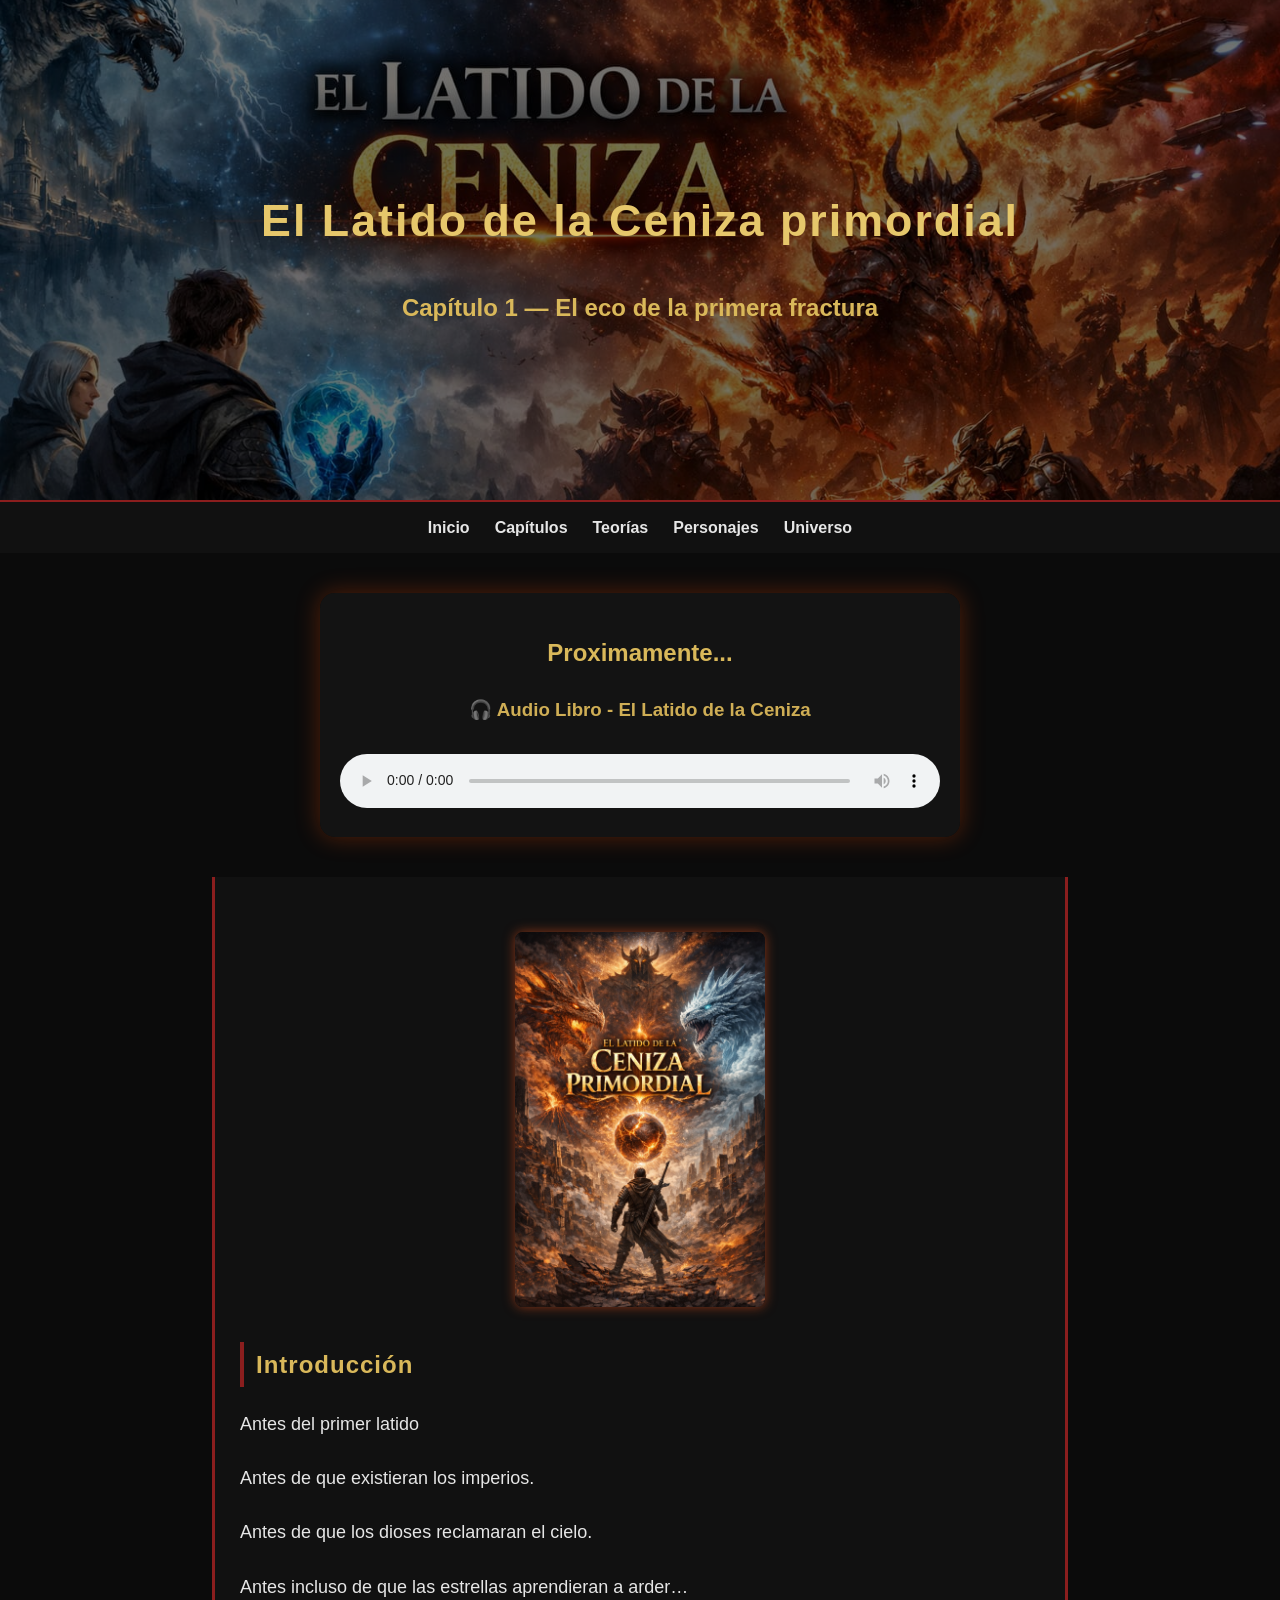
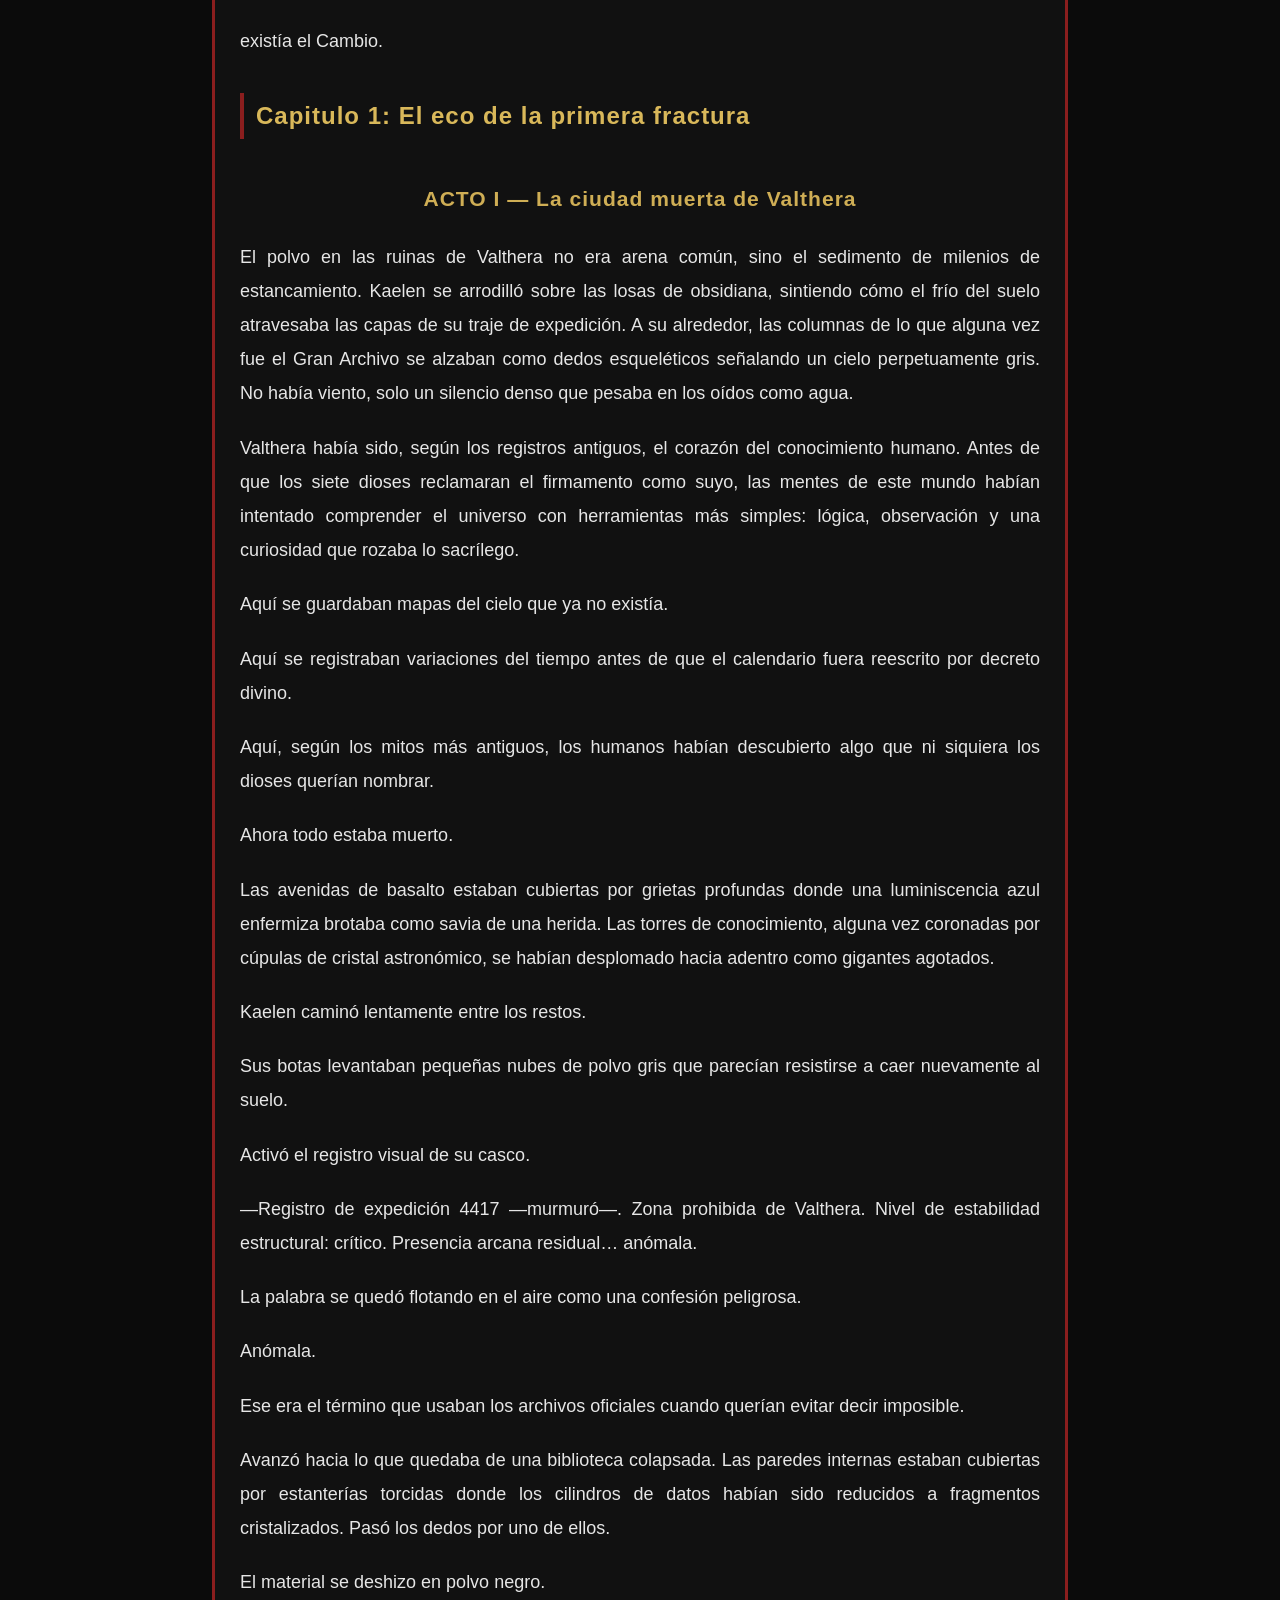
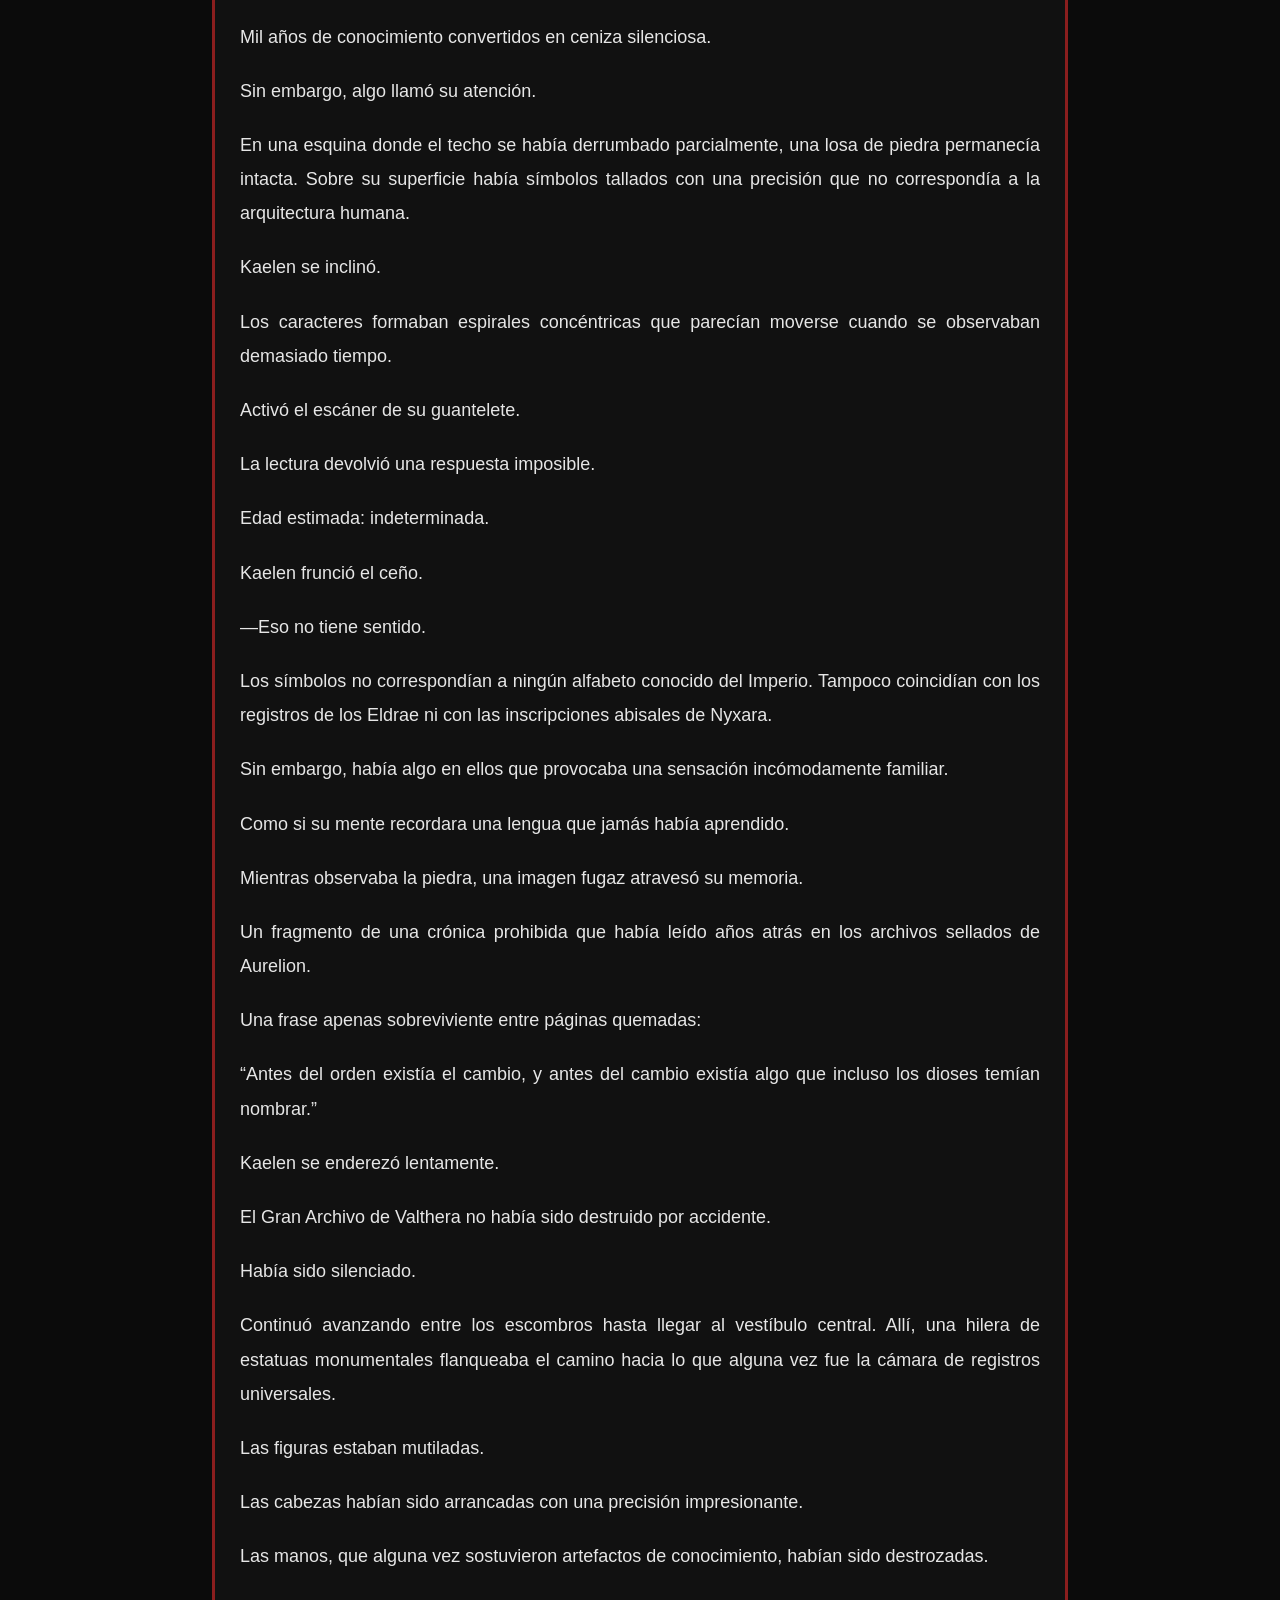
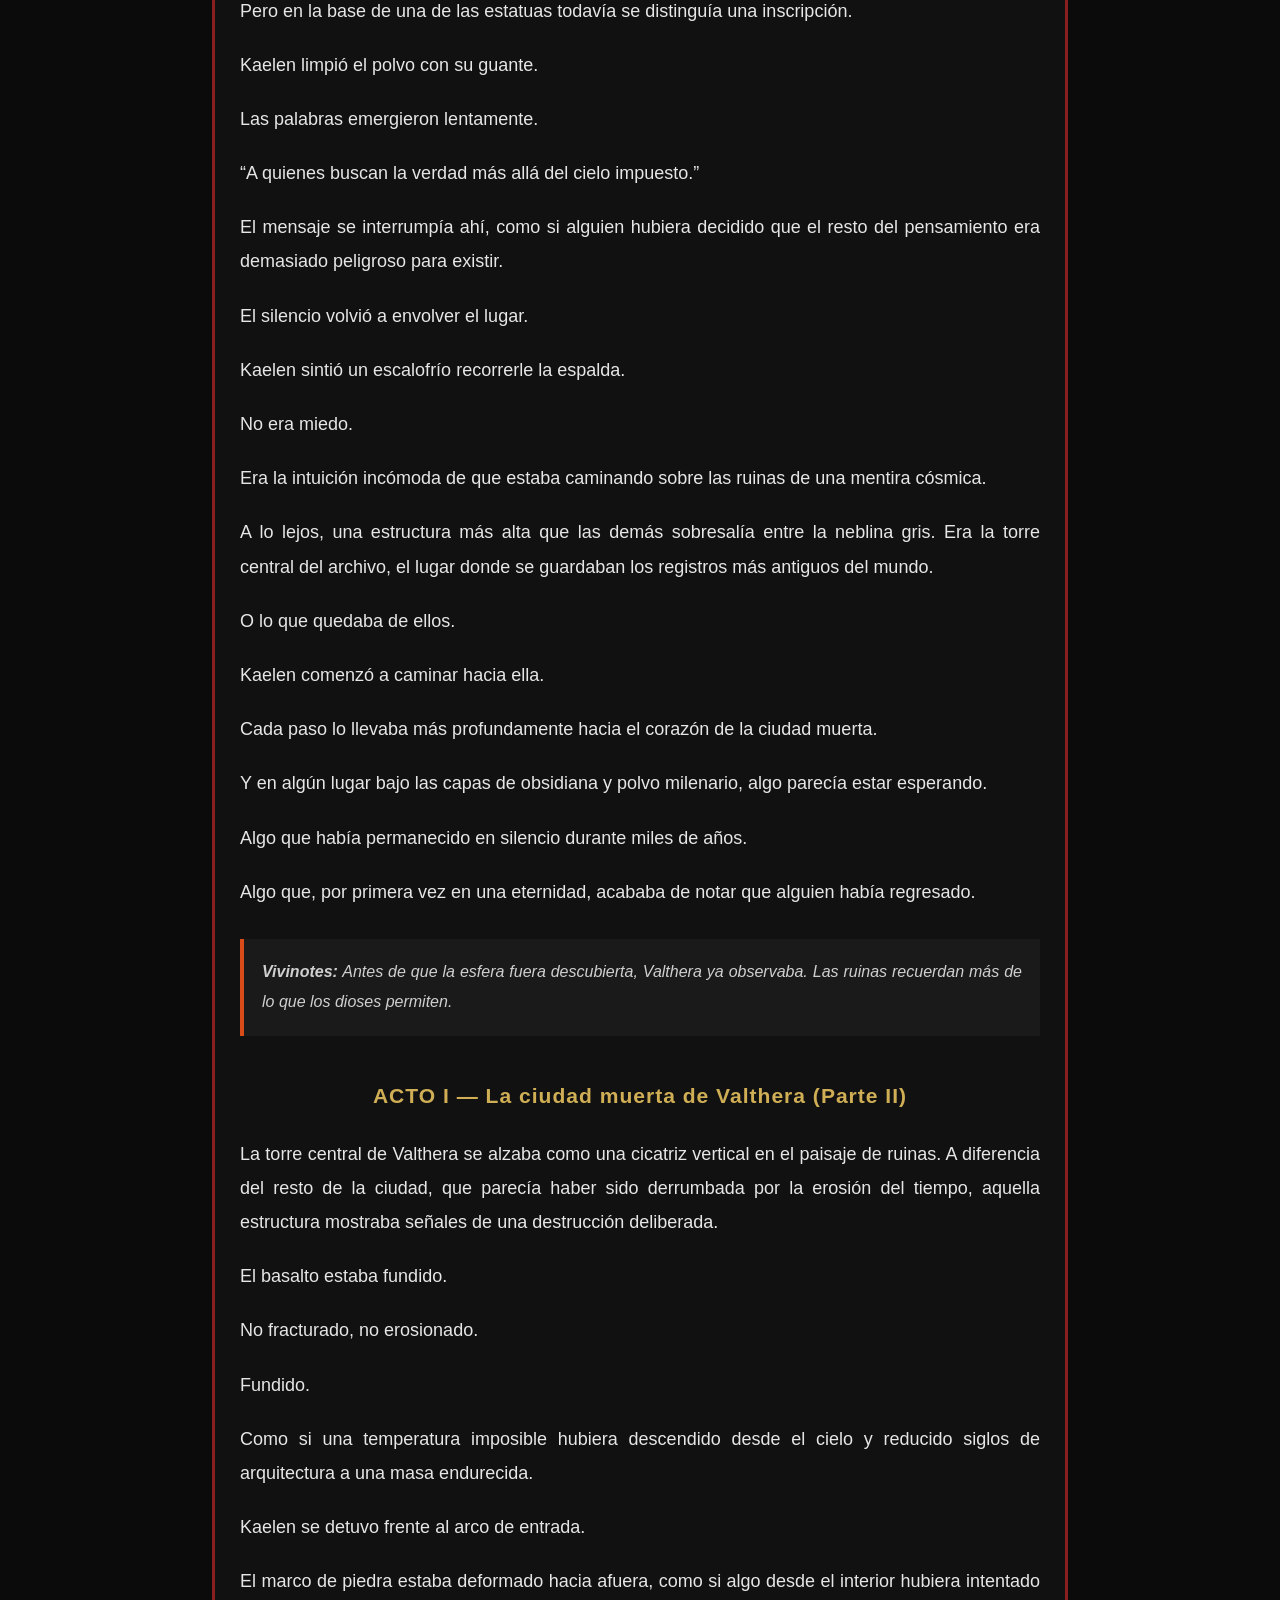
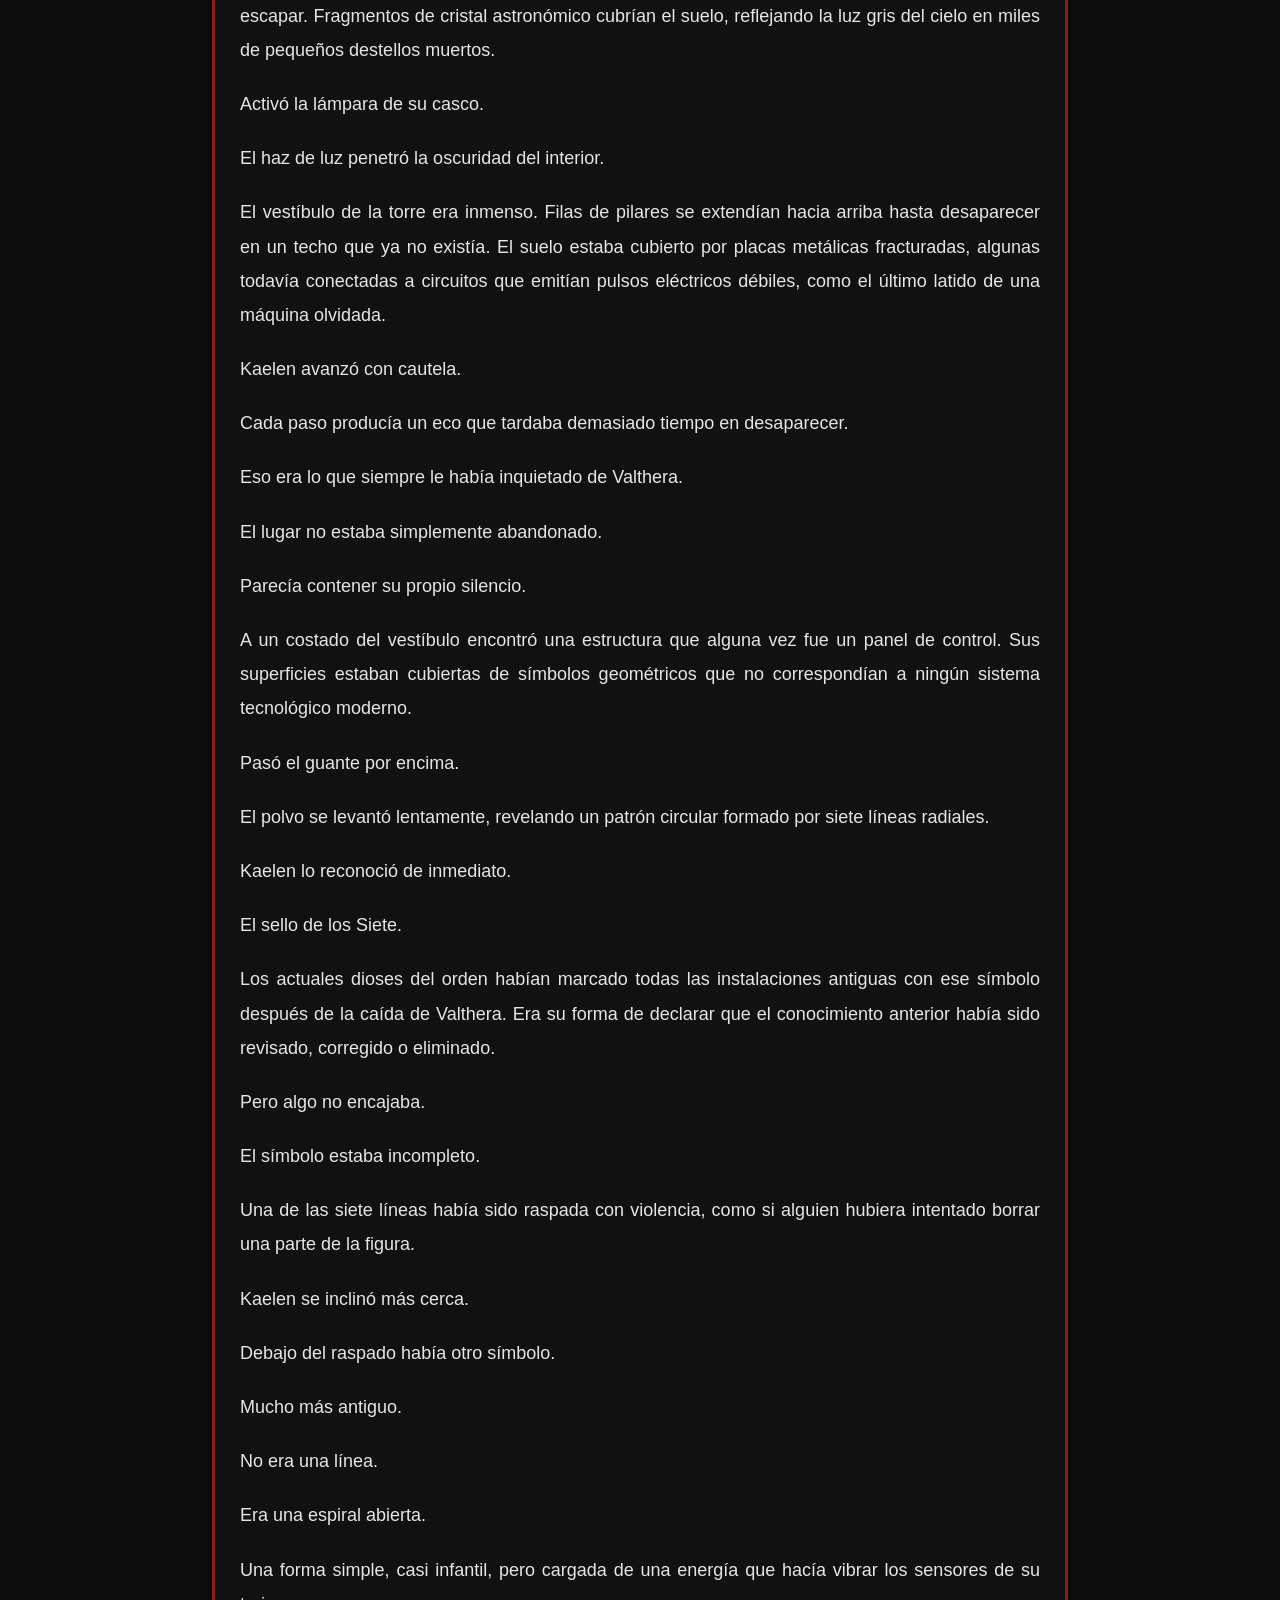
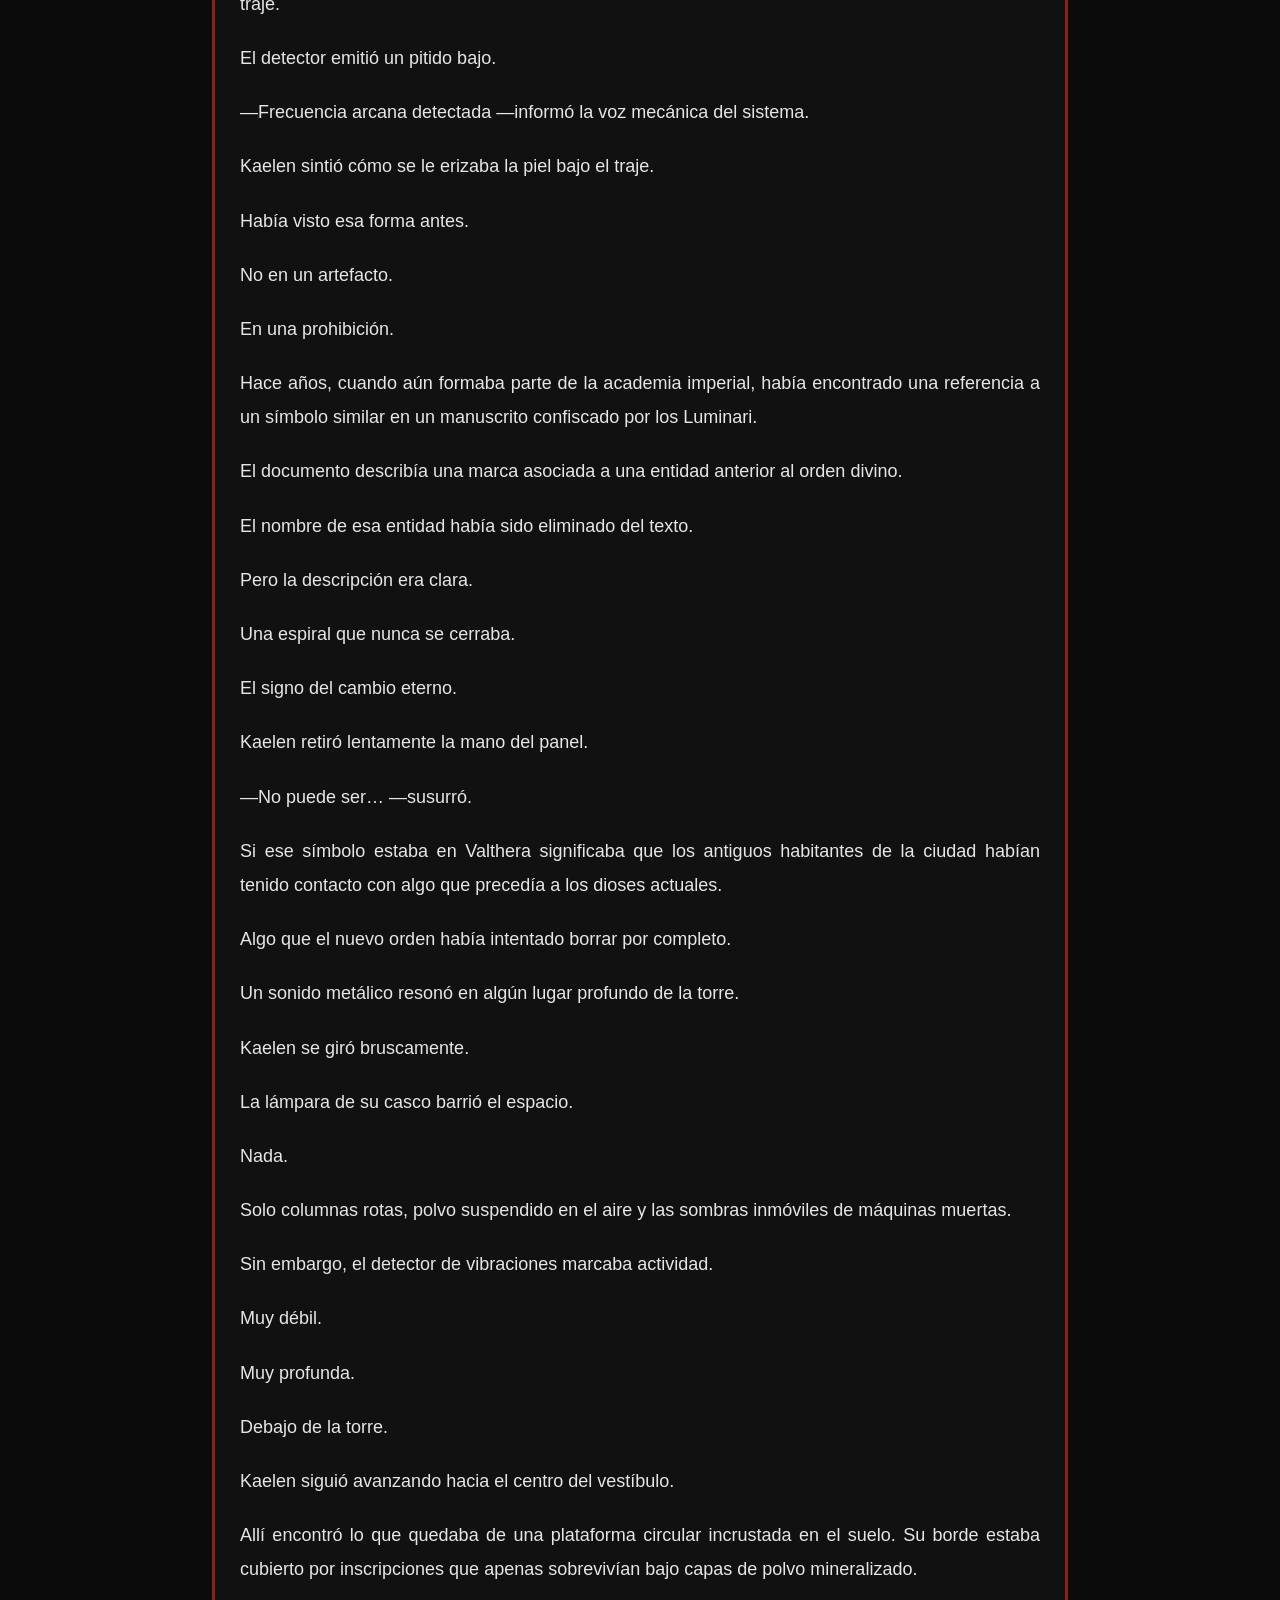
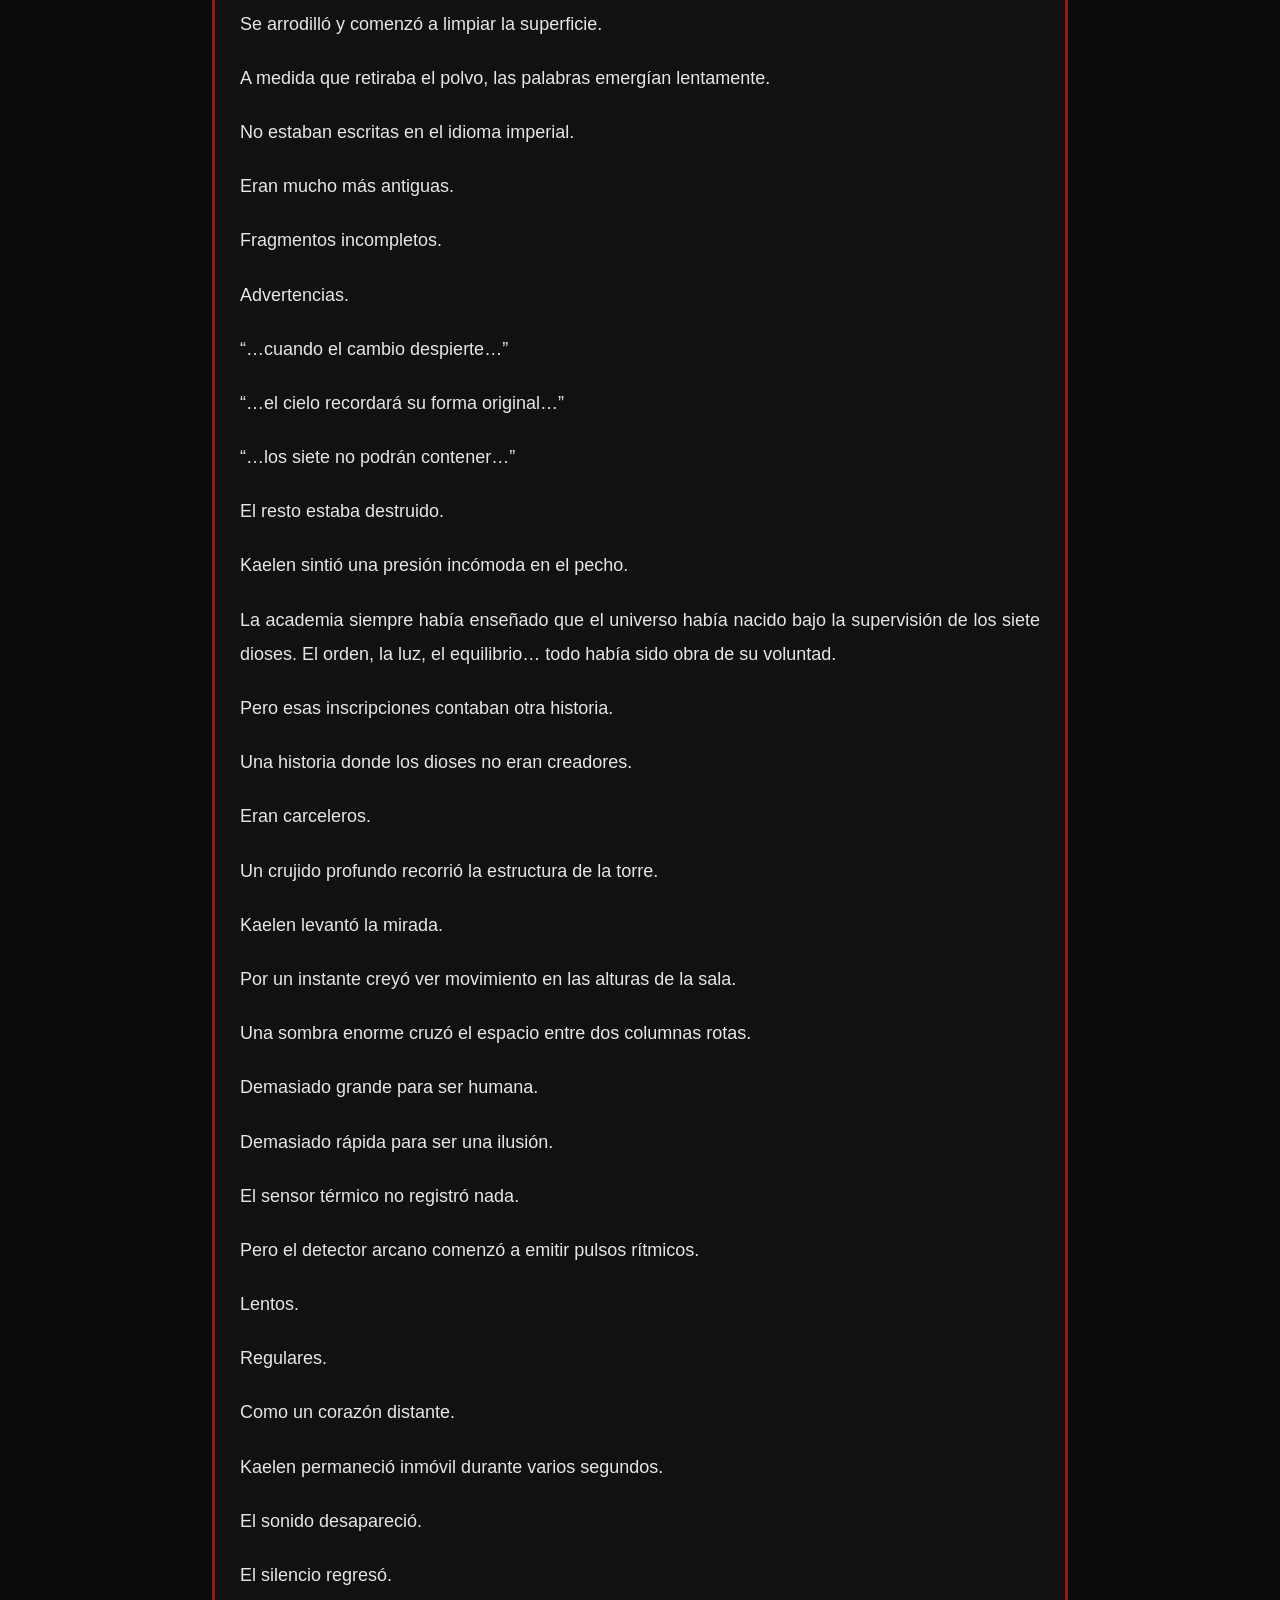
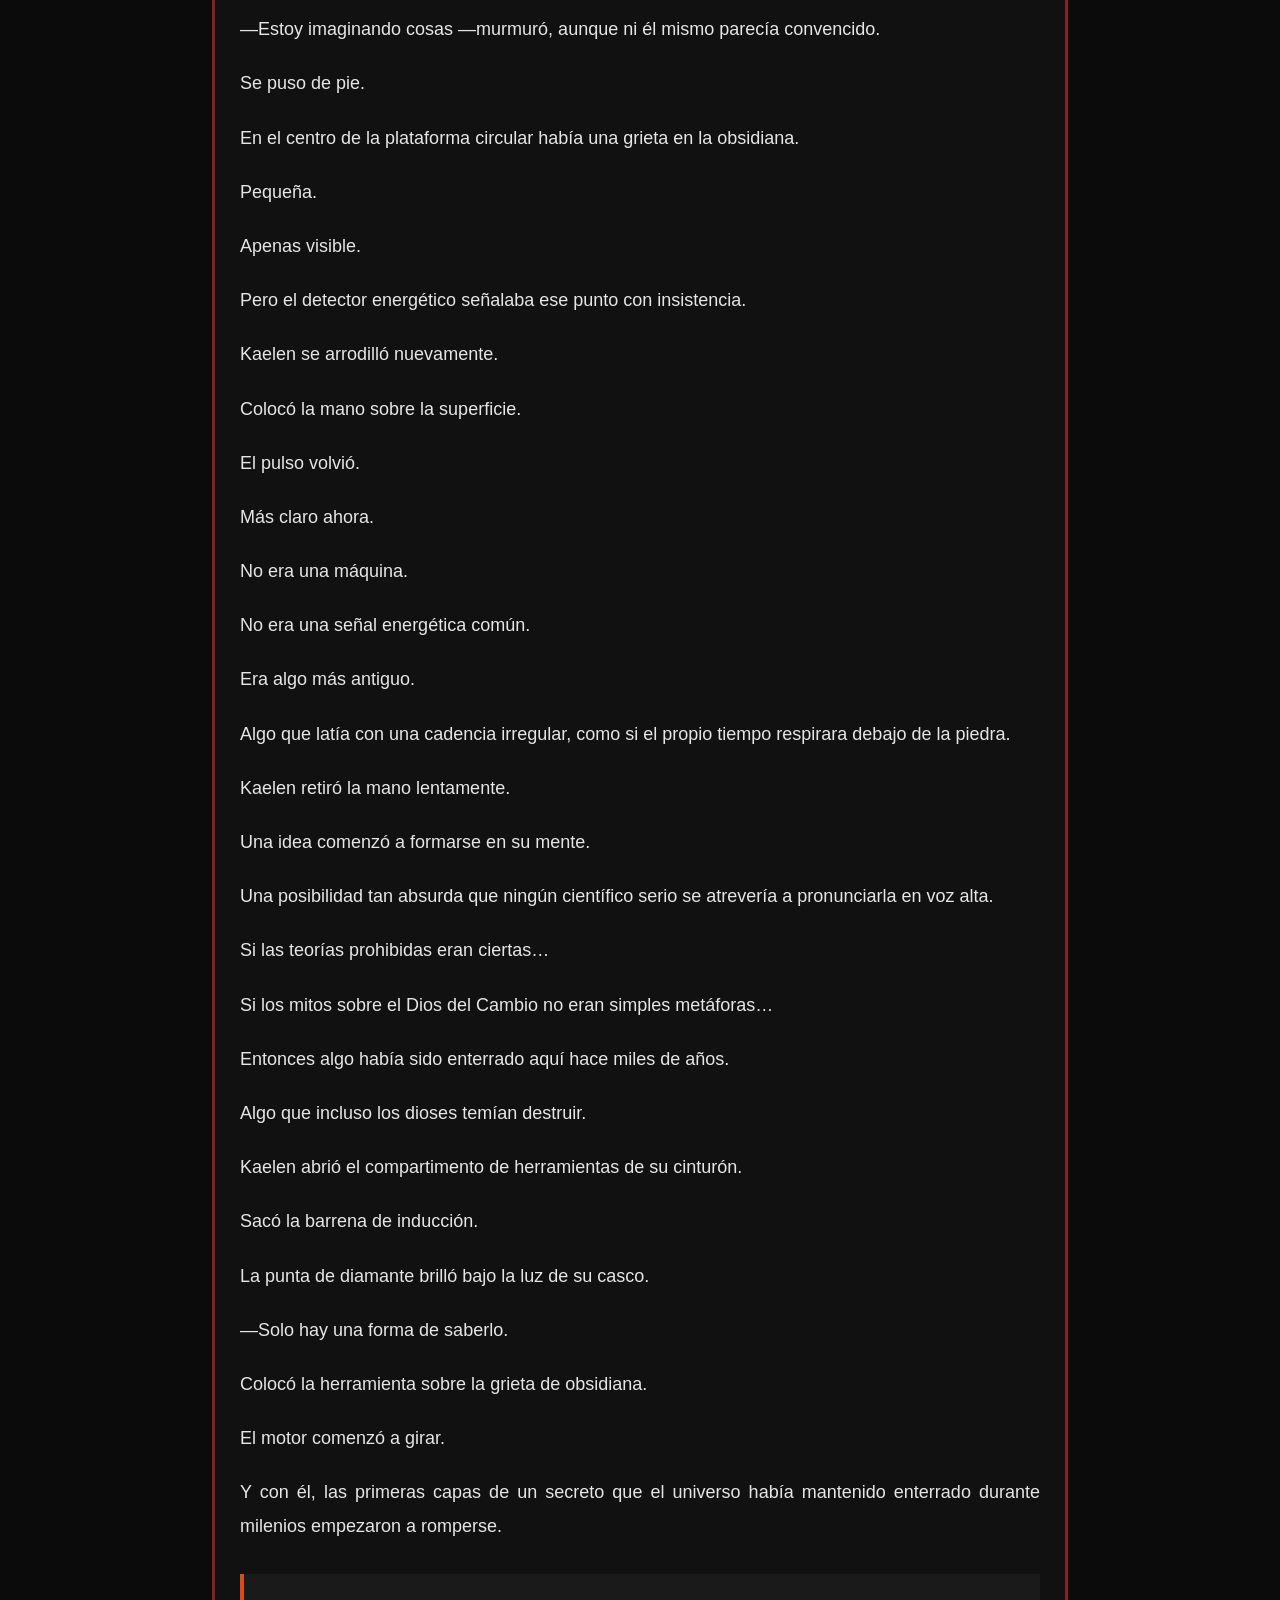
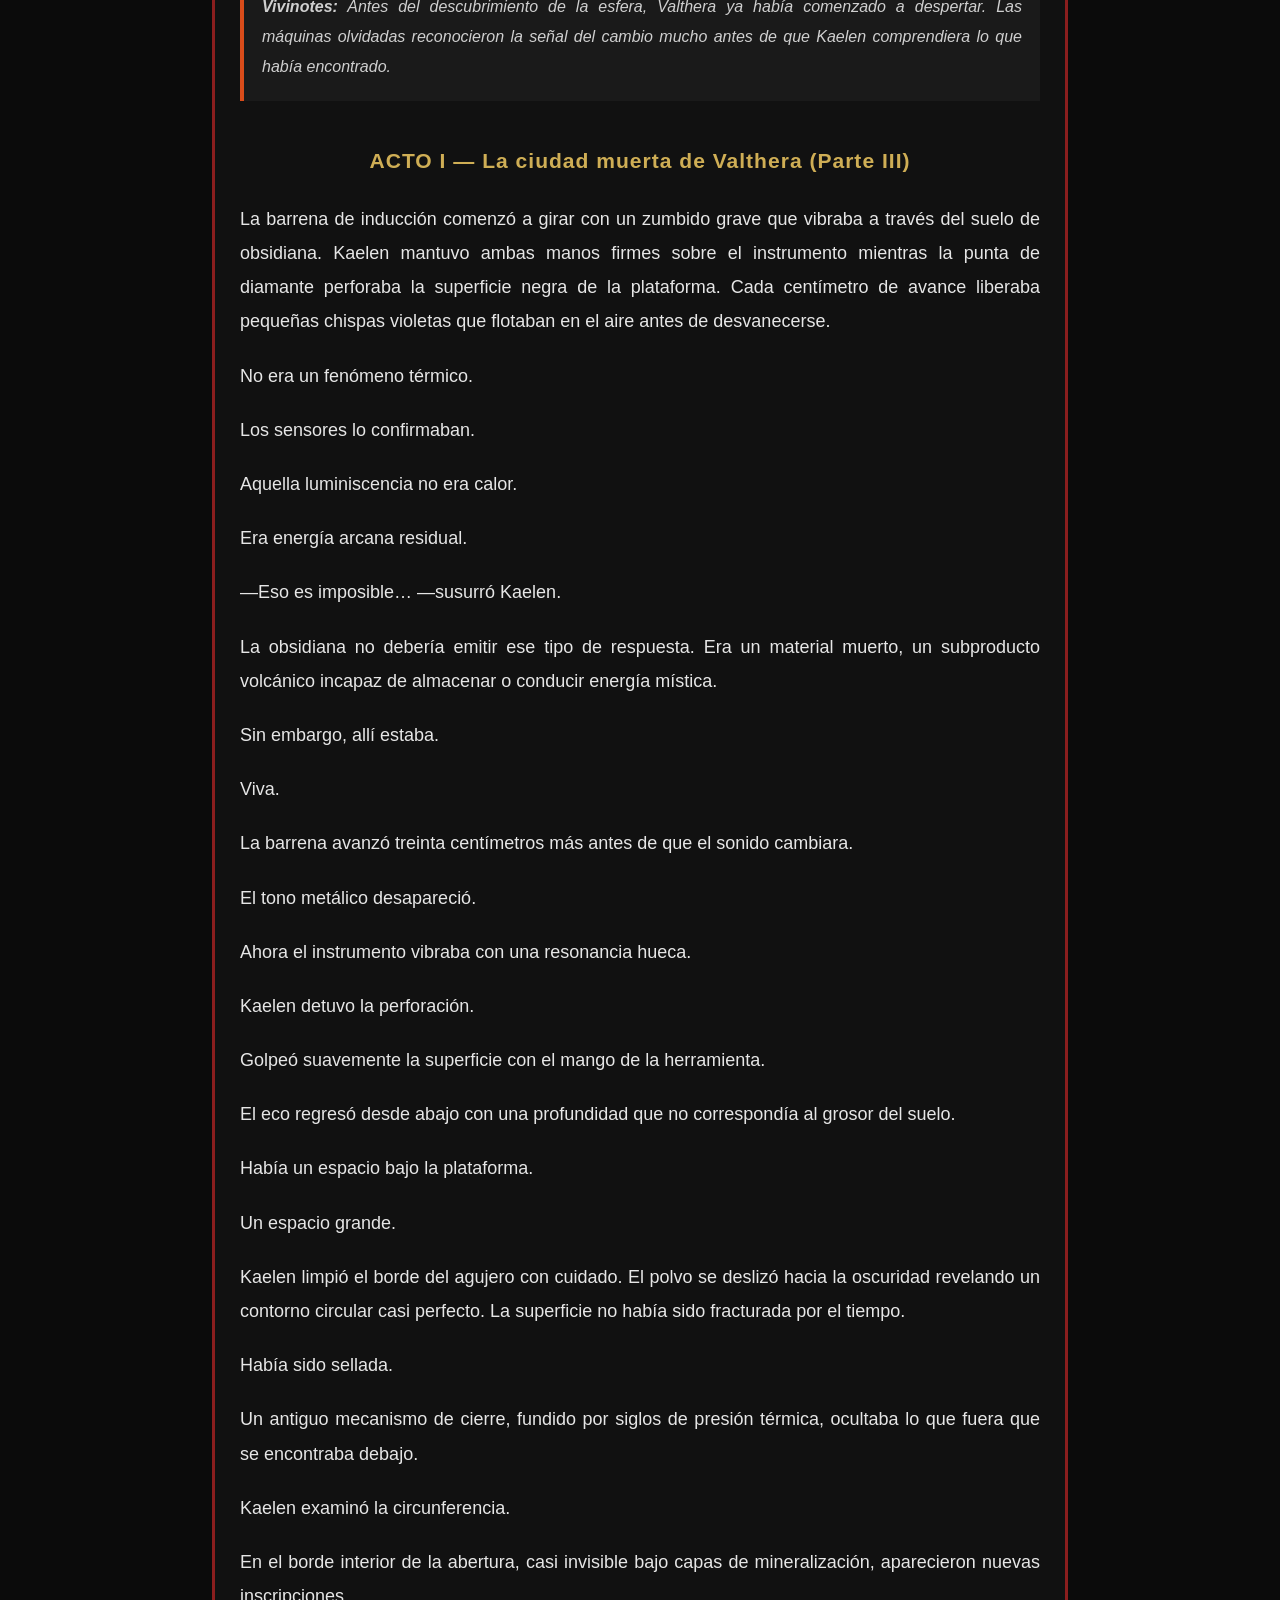
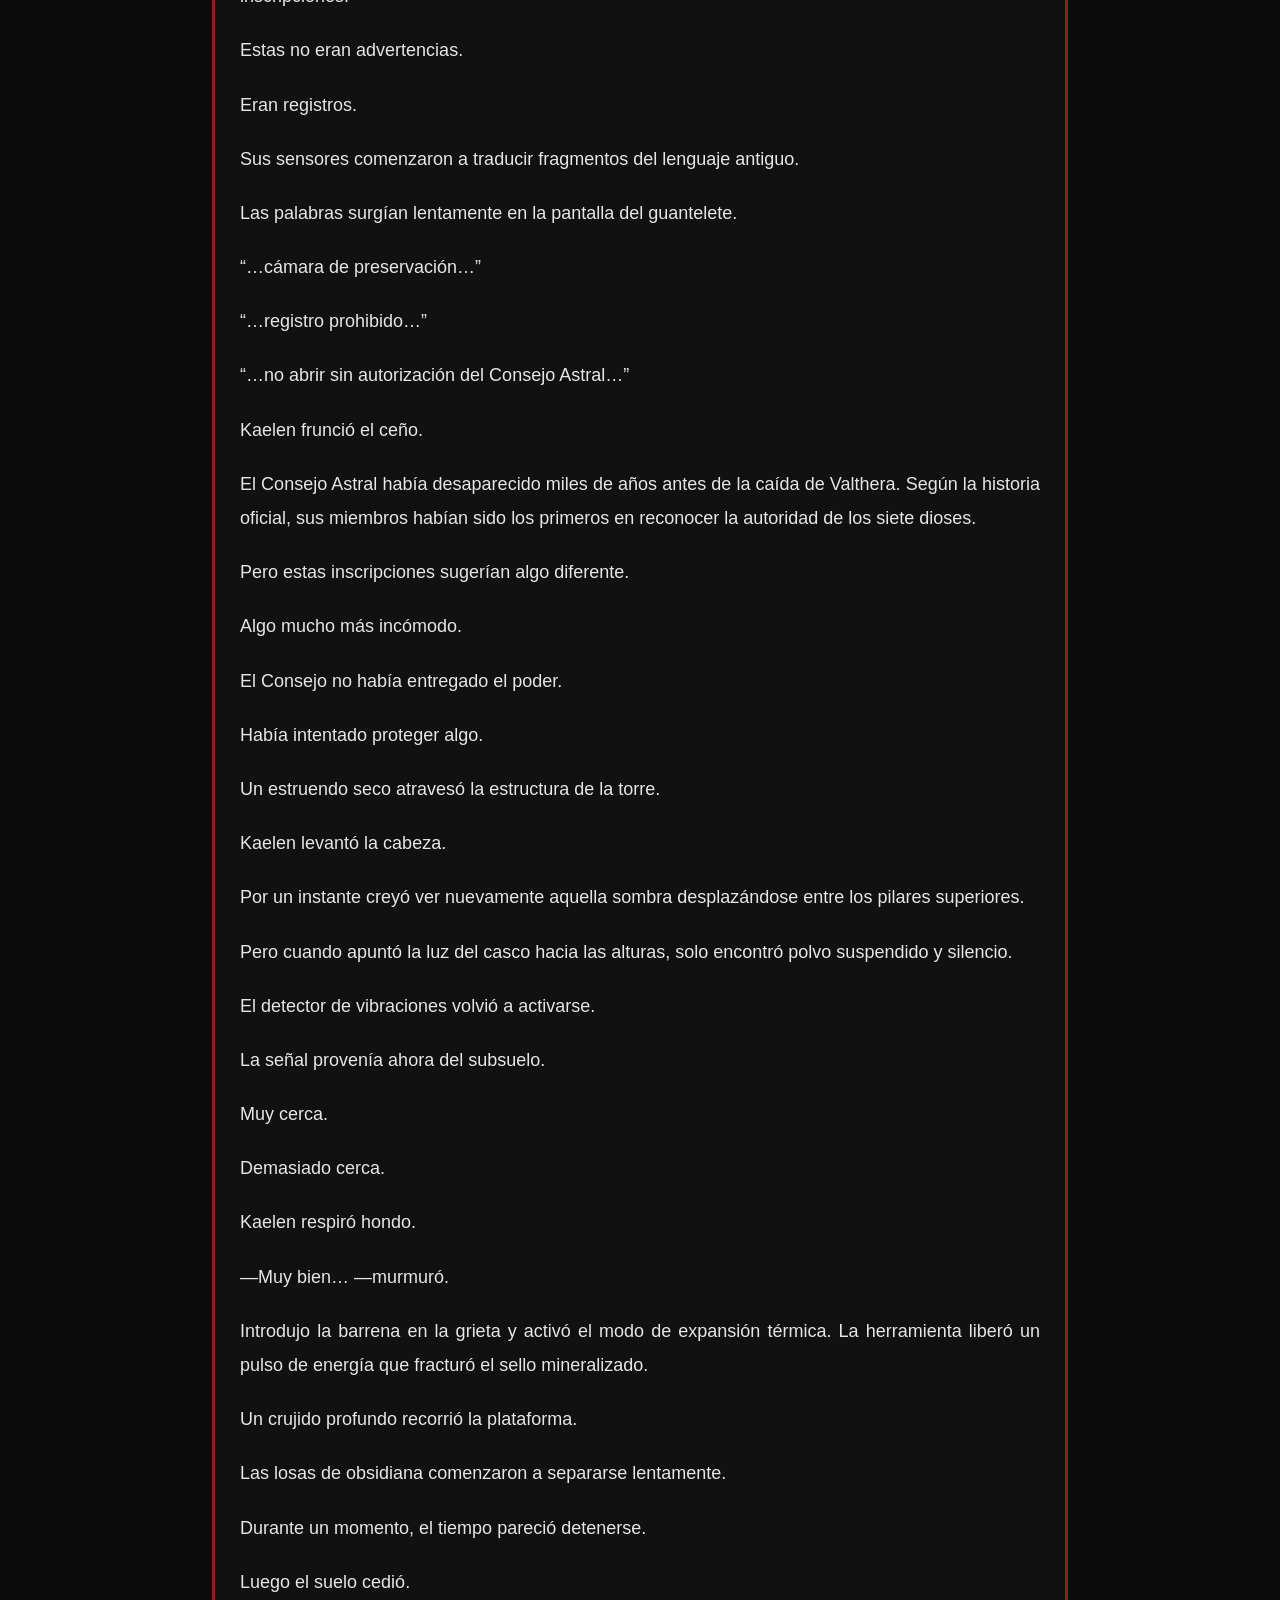
==== capitulos/capitulo1.html @ 0d63742d "Update capitulo1.html" ====
<!DOCTYPE html>
<html lang="es">

<head>

    <meta charset="UTF-8">
    <meta name="viewport" content="width=device-width, initial-scale=1.0">

    <title>Capítulo 1 — El eco de la primera fractura</title>

    <link rel="stylesheet" href="../style/Stylecap1.css">

</head>


<body>


    <!-- PORTADA DEL CAPITULO -->

    <header class="portada-capitulo">

        <div class="portada-contenido">

            <h1>El Latido de la Ceniza primordial</h1>
            <h2>Capítulo 1 — El eco de la primera fractura</h2>

        </div>

    </header>



    <!-- NAVEGACION -->

    <nav>

        <ul>

            <li><a href="../index.html">Inicio</a></li>
            <li><a href="#">Capítulos</a></li>
            <li><a href="#">Teorías</a></li>
            <li><a href="#">Personajes</a></li>
            <li><a href="#">Universo</a></li>

        </ul>

    </nav>



    <!-- CONTENIDO PRINCIPAL -->

    <main>
        <div class="contenedor-audio">
            <h2>Proximamente...</h2>
            <h3>🎧 Audio Libro - El Latido de la Ceniza</h3>
            <audio class="audio-player" controls>
                <source src="audio/tema1.mp3" type="audio/mpeg">
            </audio>
        </div>
        <section class="capitulo">

            <img src="../img/ers.png" alt="Portada El Latido de la Ceniza" class="imagen-novela">

            <h2>Introducción</h2>

            <p>Antes del primer latido</p>

            <p>Antes de que existieran los imperios.</p>

            <p>Antes de que los dioses reclamaran el cielo.</p>

            <p>Antes incluso de que las estrellas aprendieran a arder…</p>

            <p>existía el Cambio.</p>
            <h2>Capitulo 1: El eco de la primera fractura</h2>

            <h3>ACTO I — La ciudad muerta de Valthera</h3>

            <p>El polvo en las ruinas de Valthera no era arena común, sino el sedimento de milenios de estancamiento. Kaelen se arrodilló sobre las losas de obsidiana, sintiendo cómo el frío del suelo atravesaba las capas de su traje de expedición. A su alrededor, las columnas de lo que alguna vez fue el Gran Archivo se alzaban como dedos esqueléticos señalando un cielo perpetuamente gris. No había viento, solo un silencio denso que pesaba en los oídos como agua.</p>
            <p>Valthera había sido, según los registros antiguos, el corazón del conocimiento humano. Antes de que los siete dioses reclamaran el firmamento como suyo, las mentes de este mundo habían intentado comprender el universo con herramientas más simples: lógica, observación y una curiosidad que rozaba lo sacrílego.</p>

            <p>Aquí se guardaban mapas del cielo que ya no existía.</p>

            <p>Aquí se registraban variaciones del tiempo antes de que el calendario fuera reescrito por decreto divino.</p>
            <p>Aquí, según los mitos más antiguos, los humanos habían descubierto algo que ni siquiera los dioses querían nombrar.</p>
            <p>Ahora todo estaba muerto.</p>
            <p>Las avenidas de basalto estaban cubiertas por grietas profundas donde una luminiscencia azul enfermiza brotaba como savia de una herida. Las torres de conocimiento, alguna vez coronadas por cúpulas de cristal astronómico, se habían desplomado hacia adentro como gigantes agotados.</p>
            <p> Kaelen caminó lentamente entre los restos.</p>
            <p>Sus botas levantaban pequeñas nubes de polvo gris que parecían resistirse a caer nuevamente al suelo.</p>

            <p>Activó el registro visual de su casco.</p>

            <p>—Registro de expedición 4417 —murmuró—. Zona prohibida de Valthera. Nivel de estabilidad estructural: crítico. Presencia arcana residual… anómala.</p>

            <p>La palabra se quedó flotando en el aire como una confesión peligrosa.</p>

            <p>Anómala.</p>

            <p>Ese era el término que usaban los archivos oficiales cuando querían evitar decir imposible.</p>
            <p>Avanzó hacia lo que quedaba de una biblioteca colapsada. Las paredes internas estaban cubiertas por estanterías torcidas donde los cilindros de datos habían sido reducidos a fragmentos cristalizados. Pasó los dedos por uno de ellos.</p>
            <p>El material se deshizo en polvo negro.</p>

            <p>Mil años de conocimiento convertidos en ceniza silenciosa.</p>

            <p>Sin embargo, algo llamó su atención.</p>

            <p>En una esquina donde el techo se había derrumbado parcialmente, una losa de piedra permanecía intacta. Sobre su superficie había símbolos tallados con una precisión que no correspondía a la arquitectura humana.</p>

            <p>Kaelen se inclinó.</p>
            <p>Los caracteres formaban espirales concéntricas que parecían moverse cuando se observaban demasiado tiempo.</p>

            <p>Activó el escáner de su guantelete.</p>

            <p>La lectura devolvió una respuesta imposible.</p>

            <p>Edad estimada: indeterminada.</p>

            <p>Kaelen frunció el ceño.</p>

            <p>—Eso no tiene sentido.</p>

            <p>Los símbolos no correspondían a ningún alfabeto conocido del Imperio. Tampoco coincidían con los registros de los Eldrae ni con las inscripciones abisales de Nyxara.</p>

            <p>Sin embargo, había algo en ellos que provocaba una sensación incómodamente familiar.</p>

            <p>Como si su mente recordara una lengua que jamás había aprendido.</p>

            <p>Mientras observaba la piedra, una imagen fugaz atravesó su memoria.</p>

            <p>Un fragmento de una crónica prohibida que había leído años atrás en los archivos sellados de Aurelion.</p>

            <p>Una frase apenas sobreviviente entre páginas quemadas:</p>

            <p>“Antes del orden existía el cambio, y antes del cambio existía algo que incluso los dioses temían nombrar.”</p>

            <p>Kaelen se enderezó lentamente.</p>

            <p>El Gran Archivo de Valthera no había sido destruido por accidente.</p>

            <p>Había sido silenciado.</p>

            <p>Continuó avanzando entre los escombros hasta llegar al vestíbulo central. Allí, una hilera de estatuas monumentales flanqueaba el camino hacia lo que alguna vez fue la cámara de registros universales.</p>

            <p>Las figuras estaban mutiladas.</p>

            <p>Las cabezas habían sido arrancadas con una precisión impresionante.</p>

            <p>Las manos, que alguna vez sostuvieron artefactos de conocimiento, habían sido destrozadas.</p>
            <p>Pero en la base de una de las estatuas todavía se distinguía una inscripción.</p>

            <p>Kaelen limpió el polvo con su guante.</p>

            <p>Las palabras emergieron lentamente.</p>

            <p>“A quienes buscan la verdad más allá del cielo impuesto.”</p>

            <p>El mensaje se interrumpía ahí, como si alguien hubiera decidido que el resto del pensamiento era demasiado peligroso para existir.</p>

            <p>El silencio volvió a envolver el lugar.</p>

            <p>Kaelen sintió un escalofrío recorrerle la espalda.</p>

            <p>No era miedo.</p>

            <p>Era la intuición incómoda de que estaba caminando sobre las ruinas de una mentira cósmica.</p>

            <p>A lo lejos, una estructura más alta que las demás sobresalía entre la neblina gris. Era la torre central del archivo, el lugar donde se guardaban los registros más antiguos del mundo.</p>

            <p>O lo que quedaba de ellos.</p>

            <p>Kaelen comenzó a caminar hacia ella.</p>
            <p>Cada paso lo llevaba más profundamente hacia el corazón de la ciudad muerta.</p>

            <p>Y en algún lugar bajo las capas de obsidiana y polvo milenario, algo parecía estar esperando.</p>

            <p>Algo que había permanecido en silencio durante miles de años.</p>

            <p>Algo que, por primera vez en una eternidad, acababa de notar que alguien había regresado.</p>

            <p class="nota-autor"><strong>Vivinotes:</strong> Antes de que la esfera fuera descubierta, Valthera ya observaba. Las ruinas recuerdan más de lo que los dioses permiten.</p>
            <h3>ACTO I — La ciudad muerta de Valthera (Parte II)</h3>

            <p>La torre central de Valthera se alzaba como una cicatriz vertical en el paisaje de ruinas. A diferencia del resto de la ciudad, que parecía haber sido derrumbada por la erosión del tiempo, aquella estructura mostraba señales de una destrucción deliberada.</p>

            <p>El basalto estaba fundido.</p>

            <p>No fracturado, no erosionado.</p>

            <p>Fundido.</p>

            <p>Como si una temperatura imposible hubiera descendido desde el cielo y reducido siglos de arquitectura a una masa endurecida.</p>

            <p>Kaelen se detuvo frente al arco de entrada.</p>

            <p>El marco de piedra estaba deformado hacia afuera, como si algo desde el interior hubiera intentado escapar. Fragmentos de cristal astronómico cubrían el suelo, reflejando la luz gris del cielo en miles de pequeños destellos muertos.</p>

            <p>Activó la lámpara de su casco.</p>

            <p>El haz de luz penetró la oscuridad del interior.</p>

            <p>El vestíbulo de la torre era inmenso. Filas de pilares se extendían hacia arriba hasta desaparecer en un techo que ya no existía. El suelo estaba cubierto por placas metálicas fracturadas, algunas todavía conectadas a circuitos que emitían pulsos eléctricos débiles, como el último latido de una máquina olvidada.</p>
            <p>Kaelen avanzó con cautela.</p>

            <p>Cada paso producía un eco que tardaba demasiado tiempo en desaparecer.</p>

            <p>Eso era lo que siempre le había inquietado de Valthera.</p>

            <p>El lugar no estaba simplemente abandonado.</p>

            <p>Parecía contener su propio silencio.</p>

            <p>A un costado del vestíbulo encontró una estructura que alguna vez fue un panel de control. Sus superficies estaban cubiertas de símbolos geométricos que no correspondían a ningún sistema tecnológico moderno.</p>

            <p>Pasó el guante por encima.</p>

            <p>El polvo se levantó lentamente, revelando un patrón circular formado por siete líneas radiales.</p>

            <p>Kaelen lo reconoció de inmediato.</p>

            <p>El sello de los Siete.</p>

            <p>Los actuales dioses del orden habían marcado todas las instalaciones antiguas con ese símbolo después de la caída de Valthera. Era su forma de declarar que el conocimiento anterior había sido revisado, corregido o eliminado.</p>

            <p>Pero algo no encajaba.</p>

            <p>El símbolo estaba incompleto.</p>

            <p>Una de las siete líneas había sido raspada con violencia, como si alguien hubiera intentado borrar una parte de la figura.</p>

            <p>Kaelen se inclinó más cerca.</p>

            <p>Debajo del raspado había otro símbolo.</p>

            <p>Mucho más antiguo.</p>

            <p>No era una línea.</p>

            <p>Era una espiral abierta.</p>

            <p>Una forma simple, casi infantil, pero cargada de una energía que hacía vibrar los sensores de su traje.</p>

            <p>El detector emitió un pitido bajo.</p>

            <p>—Frecuencia arcana detectada —informó la voz mecánica del sistema.</p>
            <p>Kaelen sintió cómo se le erizaba la piel bajo el traje.</p>

            <p>Había visto esa forma antes.</p>

            <p>No en un artefacto.</p>

            <p>En una prohibición.</p>

            <p>Hace años, cuando aún formaba parte de la academia imperial, había encontrado una referencia a un símbolo similar en un manuscrito confiscado por los Luminari.</p>

            <p>El documento describía una marca asociada a una entidad anterior al orden divino.</p>

            <p>El nombre de esa entidad había sido eliminado del texto.</p>

            <p>Pero la descripción era clara.</p>

            <p>Una espiral que nunca se cerraba.</p>

            <p>El signo del cambio eterno.</p>

            <p>Kaelen retiró lentamente la mano del panel.</p>

            <p>—No puede ser… —susurró.</p>

            <p>Si ese símbolo estaba en Valthera significaba que los antiguos habitantes de la ciudad habían tenido contacto con algo que precedía a los dioses actuales.</p>

            <p>Algo que el nuevo orden había intentado borrar por completo.</p>

            <p>Un sonido metálico resonó en algún lugar profundo de la torre.</p>

            <p>Kaelen se giró bruscamente.</p>

            <p>La lámpara de su casco barrió el espacio.</p>

            <p>Nada.</p>

            <p>Solo columnas rotas, polvo suspendido en el aire y las sombras inmóviles de máquinas muertas.</p>

            <p>Sin embargo, el detector de vibraciones marcaba actividad.</p>

            <p>Muy débil.</p>

            <p>Muy profunda.</p>

            <p>Debajo de la torre.</p>

            <p>Kaelen siguió avanzando hacia el centro del vestíbulo.</p>

            <p>Allí encontró lo que quedaba de una plataforma circular incrustada en el suelo. Su borde estaba cubierto por inscripciones que apenas sobrevivían bajo capas de polvo mineralizado.</p>
            <p>Se arrodilló y comenzó a limpiar la superficie.</p>

            <p>A medida que retiraba el polvo, las palabras emergían lentamente.</p>

            <p>No estaban escritas en el idioma imperial.</p>

            <p>Eran mucho más antiguas.</p>

            <p>Fragmentos incompletos.</p>

            <p>Advertencias.</p>

            <p>“…cuando el cambio despierte…”</p>

            <p>“…el cielo recordará su forma original…”</p>

            <p>“…los siete no podrán contener…”</p>

            <p>El resto estaba destruido.</p>

            <p>Kaelen sintió una presión incómoda en el pecho.</p>

            <p>La academia siempre había enseñado que el universo había nacido bajo la supervisión de los siete dioses. El orden, la luz, el equilibrio… todo había sido obra de su voluntad.</p>

            <p>Pero esas inscripciones contaban otra historia.</p>

            <p>Una historia donde los dioses no eran creadores.</p>

            <p>Eran carceleros.</p>

            <p>Un crujido profundo recorrió la estructura de la torre.</p>

            <p>Kaelen levantó la mirada.</p>
            <p>Por un instante creyó ver movimiento en las alturas de la sala.</p>

            <p>Una sombra enorme cruzó el espacio entre dos columnas rotas.</p>

            <p>Demasiado grande para ser humana.</p>

            <p>Demasiado rápida para ser una ilusión.</p>

            <p>El sensor térmico no registró nada.</p>

            <p>Pero el detector arcano comenzó a emitir pulsos rítmicos.</p>

            <p>Lentos.</p>

            <p>Regulares.</p>

            <p>Como un corazón distante.</p>

            <p>Kaelen permaneció inmóvil durante varios segundos.</p>

            <p>El sonido desapareció.</p>

            <p>El silencio regresó.</p>

            <p>—Estoy imaginando cosas —murmuró, aunque ni él mismo parecía convencido.</p>

            <p>Se puso de pie.</p>

            <p>En el centro de la plataforma circular había una grieta en la obsidiana.</p>

            <p>Pequeña.</p>
            <p>Apenas visible.</p>

            <p>Pero el detector energético señalaba ese punto con insistencia.</p>

            <p>Kaelen se arrodilló nuevamente.</p>

            <p>Colocó la mano sobre la superficie.</p>

            <p>El pulso volvió.</p>

            <p>Más claro ahora.</p>

            <p>No era una máquina.</p>

            <p>No era una señal energética común.</p>

            <p>Era algo más antiguo.</p>

            <p>Algo que latía con una cadencia irregular, como si el propio tiempo respirara debajo de la piedra.</p>

            <p>Kaelen retiró la mano lentamente.</p>

            <p>Una idea comenzó a formarse en su mente.</p>

            <p>Una posibilidad tan absurda que ningún científico serio se atrevería a pronunciarla en voz alta.</p>

            <p>Si las teorías prohibidas eran ciertas…</p>

            <p>Si los mitos sobre el Dios del Cambio no eran simples metáforas…</p>

            <p>Entonces algo había sido enterrado aquí hace miles de años.</p>

            <p>Algo que incluso los dioses temían destruir.</p>

            <p>Kaelen abrió el compartimento de herramientas de su cinturón.</p>

            <p>Sacó la barrena de inducción.</p>

            <p>La punta de diamante brilló bajo la luz de su casco.</p>

            <p>—Solo hay una forma de saberlo.</p>

            <p>Colocó la herramienta sobre la grieta de obsidiana.</p>

            <p>El motor comenzó a girar.</p>

            <p>Y con él, las primeras capas de un secreto que el universo había mantenido enterrado durante milenios empezaron a romperse.</p>

            <p class="nota-autor"><strong>Vivinotes:</strong> Antes del descubrimiento de la esfera, Valthera ya había comenzado a despertar. Las máquinas olvidadas reconocieron la señal del cambio mucho antes de que Kaelen comprendiera lo que había encontrado.</p>
            <h3>ACTO I — La ciudad muerta de Valthera (Parte III)</h3>

            <p>La barrena de inducción comenzó a girar con un zumbido grave que vibraba a través del suelo de obsidiana. Kaelen mantuvo ambas manos firmes sobre el instrumento mientras la punta de diamante perforaba la superficie negra de la plataforma. Cada centímetro de avance liberaba pequeñas chispas violetas que flotaban en el aire antes de desvanecerse.</p>

            <p>No era un fenómeno térmico.</p>

            <p>Los sensores lo confirmaban.</p>

            <p>Aquella luminiscencia no era calor.</p>

            <p>Era energía arcana residual.</p>

            <p>—Eso es imposible… —susurró Kaelen.</p>

            <p>La obsidiana no debería emitir ese tipo de respuesta. Era un material muerto, un subproducto volcánico incapaz de almacenar o conducir energía mística.</p>

            <p>Sin embargo, allí estaba.</p>

            <p>Viva.</p>
            <p>La barrena avanzó treinta centímetros más antes de que el sonido cambiara.</p>

            <p>El tono metálico desapareció.</p>

            <p>Ahora el instrumento vibraba con una resonancia hueca.</p>

            <p>Kaelen detuvo la perforación.</p>

            <p>Golpeó suavemente la superficie con el mango de la herramienta.</p>

            <p>El eco regresó desde abajo con una profundidad que no correspondía al grosor del suelo.</p>

            <p>Había un espacio bajo la plataforma.</p>

            <p>Un espacio grande.</p>

            <p>Kaelen limpió el borde del agujero con cuidado. El polvo se deslizó hacia la oscuridad revelando un contorno circular casi perfecto. La superficie no había sido fracturada por el tiempo.</p>

            <p>Había sido sellada.</p>

            <p>Un antiguo mecanismo de cierre, fundido por siglos de presión térmica, ocultaba lo que fuera que se encontraba debajo.</p>

            <p>Kaelen examinó la circunferencia.</p>

            <p>En el borde interior de la abertura, casi invisible bajo capas de mineralización, aparecieron nuevas inscripciones.</p>

            <p>Estas no eran advertencias.</p>

            <p>Eran registros.</p>

            <p>Sus sensores comenzaron a traducir fragmentos del lenguaje antiguo.</p>

            <p>Las palabras surgían lentamente en la pantalla del guantelete.</p>
            <p>“…cámara de preservación…”</p>

            <p>“…registro prohibido…”</p>

            <p>“…no abrir sin autorización del Consejo Astral…”</p>

            <p>Kaelen frunció el ceño.</p>

            <p>El Consejo Astral había desaparecido miles de años antes de la caída de Valthera. Según la historia oficial, sus miembros habían sido los primeros en reconocer la autoridad de los siete dioses.</p>

            <p>Pero estas inscripciones sugerían algo diferente.</p>

            <p>Algo mucho más incómodo.</p>

            <p>El Consejo no había entregado el poder.</p>

            <p>Había intentado proteger algo.</p>

            <p>Un estruendo seco atravesó la estructura de la torre.</p>

            <p>Kaelen levantó la cabeza.</p>

            <p>Por un instante creyó ver nuevamente aquella sombra desplazándose entre los pilares superiores.</p>

            <p>Pero cuando apuntó la luz del casco hacia las alturas, solo encontró polvo suspendido y silencio.</p>

            <p>El detector de vibraciones volvió a activarse.</p>

            <p>La señal provenía ahora del subsuelo.</p>

            <p>Muy cerca.</p>

            <p>Demasiado cerca.</p>

            <p>Kaelen respiró hondo.</p>

            <p>—Muy bien… —murmuró.</p>

            <p>Introdujo la barrena en la grieta y activó el modo de expansión térmica. La herramienta liberó un pulso de energía que fracturó el sello mineralizado.</p>

            <p>Un crujido profundo recorrió la plataforma.</p>
            <p>Las losas de obsidiana comenzaron a separarse lentamente.</p>

            <p>Durante un momento, el tiempo pareció detenerse.</p>

            <p>Luego el suelo cedió.</p>

            <p>Una sección circular completa se desplomó hacia abajo, revelando un vacío oscuro que descendía varios metros bajo la torre.</p>

            <p>Una escalera antigua emergía desde la oscuridad.</p>

            <p>Los peldaños estaban tallados directamente en la roca volcánica, descendiendo en espiral hacia un nivel subterráneo completamente sellado del mundo exterior.</p>

            <p>Kaelen apuntó la luz hacia abajo.</p>

            <p>El haz desapareció en la profundidad.</p>

            <p>El aire que ascendía desde el interior tenía un olor extraño.</p>

            <p>Ozono.</p>

            <p>Piedra húmeda.</p>

            <p>Y algo más difícil de describir.</p>

            <p>Un aroma seco, casi eléctrico, como si el espacio mismo hubiera permanecido cerrado demasiado tiempo.</p>

            <p>Kaelen dudó por un instante.</p>

            <p>Las expediciones académicas tenían reglas muy claras sobre cámaras selladas.</p>

            <p>Nunca abrirlas solo.</p>

            <p>Nunca descender sin equipo de contención.</p>

            <p>Nunca perturbar estructuras cuyo origen fuera anterior al orden divino.</p>

            <p>Kaelen miró nuevamente las inscripciones alrededor del agujero.</p>

            <p>Registro prohibido.</p>
            <p>Sonrió con cansancio.</p>

            <p>—Claro que es prohibido.</p>

            <p>Guardó la barrena en su cinturón y comenzó a descender.</p>

            <p>Cada paso en la escalera producía un eco sordo que parecía viajar demasiado lejos antes de desaparecer. La temperatura descendía con rapidez mientras bajaba, y el detector arcano del traje comenzó a mostrar fluctuaciones cada vez más erráticas.</p>

            <p>Algo estaba activo en aquel lugar.</p>

            <p>Algo que no había sido completamente destruido.</p>

            <p>Tras varios minutos de descenso, la escalera terminó en una cámara subterránea de proporciones sorprendentes.</p>

            <p>Kaelen detuvo el paso.</p>

            <p>La luz de su casco iluminó una sala circular enorme, excavada directamente en la roca volcánica bajo Valthera. En las paredes se alineaban estructuras metálicas que alguna vez habían sido consolas de registro.</p>

            <p>Muchas estaban destruidas.</p>

            <p>Otras seguían emitiendo pulsos de energía débil.</p>

            <p>Pero lo que realmente capturó la atención de Kaelen estaba en el centro de la sala.</p>

            <p>Una columna cristalina de varios metros de altura emergía desde el suelo.</p>

            <p>Dentro del cristal flotaban fragmentos luminosos que se movían lentamente, como si el tiempo en su interior fluyera de forma diferente.</p>

            <p>Kaelen se acercó con cautela.</p>
            <p>Los sensores comenzaron a emitir alarmas suaves.</p>

            <p>—Archivo cronológico… —leyó en voz baja mientras el traductor descifraba las inscripciones de la base.</p>

            <p>Aquello no era un simple almacenamiento de datos.</p>

            <p>Era una memoria viva.</p>

            <p>Un registro directo de los últimos momentos de Valthera.</p>

            <p>Kaelen extendió la mano hacia la superficie del cristal.</p>

            <p>En cuanto sus dedos tocaron la estructura, la columna reaccionó.</p>

            <p>La luz interna se intensificó.</p>

            <p>Las partículas suspendidas comenzaron a girar.</p>

            <p>Y de repente la sala desapareció.</p>

            <p>Kaelen ya no estaba en las ruinas.</p>

            <p>Estaba viendo el pasado.</p>

            <p>Las torres de Valthera se alzaban intactas bajo un cielo azul profundo. Miles de luces flotaban entre los edificios, transportando información de una biblioteca a otra. Las avenidas estaban llenas de figuras humanas y no humanas caminando entre mercados de conocimiento.</p>

            <p>La ciudad estaba viva.</p>
            <p>Vibrante.</p>

            <p>Inmensa.</p>

            <p>Pero entonces el cielo cambió.</p>

            <p>Una grieta luminosa apareció en lo alto de la atmósfera.</p>

            <p>No era una tormenta.</p>

            <p>No era un portal.</p>

            <p>Era una herida en la realidad.</p>

            <p>Desde aquella fractura descendieron siete figuras envueltas en fuego estelar.</p>

            <p>Los dioses del orden.</p>

            <p>Las calles quedaron en silencio mientras su presencia cubría la ciudad como una marea dorada.</p>

            <p>Uno de ellos levantó la mano.</p>

            <p>Y la destrucción comenzó.</p>

            <p>Las torres se derrumbaron.</p>

            <p>Las bibliotecas ardieron.</p>

            <p>Las máquinas de conocimiento fueron pulverizadas por oleadas de energía divina.</p>

            <p>Pero incluso en medio del caos, Kaelen vio algo más.</p>

            <p>En lo profundo del Gran Archivo, un grupo de eruditos descendía hacia cámaras subterráneas.</p>

            <p>Llevaban consigo un objeto pequeño y brillante.</p>

            <p>Una esfera.</p>

            <p>La visión se fragmentó.</p>

            <p>La cámara subterránea regresó.</p>

            <p>Kaelen retiró la mano del cristal.</p>

            <p>Su respiración era irregular.</p>

            <p>—Ellos… —murmuró.</p>
            <p>Los antiguos habitantes de Valthera no habían descubierto la esfera.</p>

            <p>La habían estado protegiendo.</p>

            <p>Mucho antes de que los dioses destruyeran la ciudad.</p>

            <p>Kaelen miró lentamente hacia el techo de la cámara.</p>

            <p>Muy por encima de él, bajo capas de obsidiana y polvo milenario, se encontraba la grieta que acababa de perforar.</p>

            <p>El lugar exacto donde, miles de años después, había comenzado a cavar.</p>

            <p>Como si algo hubiera esperado todo ese tiempo.</p>

            <p>Esperándolo a él.</p>

            <p class="nota-autor"><strong>Vivinotes:</strong> Cuando Kaelen descendió bajo Valthera, no solo encontró un archivo del pasado. Encontró la prueba de que la destrucción de la ciudad no había sido un castigo divino, sino un intento desesperado por enterrar algo que los dioses no podían destruir.</p>
            <h3>ACTO I — La ciudad muerta de Valthera (Parte IV)</h3>

            <p>El silencio de la cámara subterránea regresó lentamente, como si el propio lugar estuviera recuperando la respiración después de mostrarle el pasado.</p>

            <p>Kaelen permaneció inmóvil frente a la columna cristalina. Su mente aún procesaba las imágenes de la destrucción de Valthera: las torres derrumbándose, las calles ardiendo, los siete descendiendo del cielo como jueces de una sentencia escrita mucho antes de que la ciudad existiera.</p>

            <p>Pero lo que más lo perturbaba no era la violencia.</p>

            <p>Era la intención.</p>

            <p>Aquello no había sido un ataque.</p>

            <p>Había sido una purga.</p>

            <p>Los sensores del traje emitieron un pequeño pitido.</p>

            <p>La columna de cristal estaba reaccionando nuevamente.</p>

            <p>Los fragmentos luminosos en su interior comenzaron a reorganizarse, formando patrones que parecían demasiado complejos para ser simples residuos de datos.</p>

            <p>Kaelen observó con atención.</p>
            <p>Las partículas giraban lentamente alrededor de un punto central invisible, creando una figura que su mente reconoció incluso antes de que su traductor la identificara.</p>

            <p>Una espiral.</p>

            <p>No una espiral cerrada, sino una forma abierta que se extendía hacia afuera como un camino sin final.</p>

            <p>El detector arcano del guantelete vibró.</p>

            <p>Frecuencia registrada: desconocida.</p>

            <p>Antigüedad estimada: anterior al calendario divino.</p>

            <p>Kaelen tragó saliva.</p>

            <p>—No puede ser…</p>

            <p>Extendió nuevamente la mano hacia la columna.</p>

            <p>Cuando sus dedos tocaron la superficie del cristal, la estructura reaccionó con un pulso de luz mucho más intenso que el anterior.</p>

            <p>Las partículas suspendidas se comprimieron en una esfera luminosa.</p>

            <p>Y entonces apareció el registro.</p>

            <p>No era una imagen esta vez.</p>

            <p>Era una voz.</p>
            <p>Una voz distorsionada por el paso de miles de años, pero aún reconocible como humana.</p>

            <p>El audio surgió desde el interior del cristal, resonando en la cámara subterránea con una claridad espectral.</p>

            <p>—Registro final del Consejo Astral de Valthera —dijo la voz—. Si alguien escucha esto, significa que nuestra ciudad ha caído.</p>

            <p>Kaelen contuvo la respiración.</p>

            <p>—Los siete han descubierto lo que encontramos. No lo entienden… y por eso lo temen.</p>

            <p>La voz hizo una pausa.</p>

            <p>En el fondo del registro se escuchaban sonidos lejanos: explosiones, estructuras colapsando, gritos apagados por la distancia.</p>

            <p>—Durante siglos creímos que el universo era estático. Un mecanismo perfecto creado por voluntades superiores. Pero nuestras investigaciones demostraron algo diferente.</p>

            <p>Las partículas luminosas dentro del cristal comenzaron a formar nuevas imágenes.</p>

            <p>Galaxias en formación.</p>

            <p>Estrellas naciendo y muriendo.</p>

            <p>Planetas fragmentándose y volviendo a unirse.</p>

            <p>—El universo no fue diseñado para permanecer igual. Fue diseñado para transformarse.</p>

            <p>La voz se volvió más grave.</p>

            <p>—Y esa transformación tiene un origen.</p>

            <p>Kaelen sintió que su corazón latía más rápido.</p>

            <p>Las partículas de luz se reorganizaron nuevamente.</p>

            <p>La espiral apareció otra vez.</p>
            <p>Pero ahora estaba rodeada por siete figuras luminosas que parecían intentar contenerla.</p>

            <p>—Antes de los dioses del orden —continuó la voz— existía una entidad cuya naturaleza era incompatible con la estabilidad del cosmos.</p>

            <p>La traducción automática del traje dudó durante un segundo antes de mostrar el nombre.</p>

            <p>Biàn Huàn Zhī Shén.</p>

            <p>El Dios del Cambio.</p>

            <p>Kaelen cerró los ojos un instante.</p>

            <p>El nombre aparecía en los mitos más antiguos del mundo, siempre acompañado por historias contradictorias: un creador olvidado, un destructor de realidades, una metáfora para la evolución natural del universo.</p>

            <p>Nadie lo tomaba en serio.</p>

            <p>Nadie… excepto los sabios de Valthera.</p>

            <p>La voz continuó.</p>

            <p>—Los siete lo derrotaron hace eones. No pudieron destruirlo. Solo fragmentarlo.</p>

            <p>Las partículas luminosas mostraron una escena imposible.</p>

            <p>Una figura sin forma fija, compuesta de energía pura, siendo desgarrada por siete columnas de fuego estelar.</p>
            <p>—Sus fragmentos fueron dispersados a través del tejido del universo para impedir su regreso.</p>

            <p>La imagen cambió.</p>

            <p>Ahora mostraba a los eruditos de Valthera en la cámara subterránea, siglos antes de su destrucción.</p>

            <p>En el centro de la sala había un objeto pequeño.</p>

            <p>Una esfera.</p>

            <p>—Uno de esos fragmentos cayó en nuestro mundo —dijo la voz—. Lo encontramos enterrado bajo la corteza del planeta.</p>

            <p>Kaelen sintió un escalofrío.</p>

            <p>—Intentamos estudiarlo. Intentamos comprenderlo. Pero pronto descubrimos algo que nos aterrorizó.</p>

            <p>La luz dentro de la columna se intensificó.</p>

            <p>—El fragmento no estaba muerto.</p>

            <p>Estaba latente.</p>

            <p>El registro se distorsionó por un momento, como si la memoria misma estuviera luchando por mantener la coherencia.</p>

            <p>—La esfera no es un arma.</p>

            <p>No es un artefacto.</p>

            <p>Es una semilla.</p>
            <p>Kaelen abrió los ojos lentamente.</p>

            <p>La palabra quedó flotando en la cámara subterránea como una profecía.</p>

            <p>—Si despierta completamente —continuó la voz—, el cambio volverá a expandirse por el universo. Los siete perderán el control del orden que han impuesto.</p>

            <p>Un estruendo lejano sacudió la grabación.</p>

            <p>La voz se apresuró.</p>

            <p>—Por eso la enterramos aquí. Por eso sellamos esta cámara. No para destruirla…</p>

            <p>Sino para ocultarla.</p>

            <p>Un último silencio recorrió el registro.</p>

            <p>Luego la voz habló por última vez.</p>

            <p>—Si alguien encuentra este lugar en el futuro… no cometa nuestro error.</p>

            <p>No intente controlarlo.</p>

            <p>No intente comprenderlo.</p>

            <p>Porque el cambio no puede ser contenido.</p>

            <p>Solo puede despertar.</p>

            <p>La columna cristalina se apagó.</p>

            <p>La cámara subterránea volvió a quedar en silencio.</p>

            <p>Kaelen permaneció inmóvil durante varios segundos.</p>

            <p>Su mirada descendió lentamente hacia el suelo de la sala.</p>

            <p>Los sensores del traje comenzaron a emitir pulsos cada vez más fuertes.</p>

            <p>La señal energética provenía del techo de la cámara.</p>

            <p>Exactamente del lugar donde había perforado la obsidiana.</p>
            <p>El mismo punto donde, miles de años después de que este registro fuera grabado, él había comenzado a cavar.</p>

            <p>Kaelen susurró, casi sin darse cuenta:</p>

            <p>—Entonces… todavía está aquí.</p>

            <p>Y en lo profundo de la roca sobre su cabeza, algo respondió con un pulso.</p>

            <p>Un latido lento.</p>

            <p>Antiguo.</p>

            <p>Paciente.</p>

            <p class="nota-autor"><strong>Vivinotes:</strong> Los sabios de Valthera creyeron que ocultar la semilla del cambio salvaría al universo. No comprendieron que el cambio no necesita escapar. Solo necesita que alguien lo encuentre.</p>
            <h3>ACTO I — La ciudad muerta de Valthera (Parte V)</h3>

            <p>El eco del registro aún parecía flotar en la cámara subterránea.</p>

            <p>Kaelen permanecía frente a la columna cristalina, inmóvil, como si temiera que cualquier movimiento brusco pudiera romper el delicado equilibrio del lugar. La luz dentro de la estructura se había apagado por completo, dejando solo el resplandor pálido de su lámpara de casco iluminando las paredes de roca negra.</p>

            <p>Pero el silencio ya no era el mismo.</p>

            <p>Algo había cambiado.</p>

            <p>El detector arcano de su traje emitía pulsos irregulares.</p>

            <p>No eran lecturas estáticas.</p>

            <p>Eran variaciones.</p>

            <p>Como si la energía atrapada en aquel lugar hubiera comenzado a moverse.</p>

            <p>Kaelen observó las antiguas consolas que rodeaban la sala. Algunas habían permanecido completamente inertes durante su llegada, cubiertas por capas de polvo y mineralización.</p>

            <p>Ahora pequeñas luces comenzaban a encenderse en sus superficies.</p>

            <p>Puntos diminutos.</p>

            <p>Azules.</p>

            <p>Intermitentes.</p>

            <p>Uno tras otro.</p>

            <p>La sala estaba despertando.</p>

            <p>—Eso no es posible… —murmuró.</p>
            <p>Se acercó a una de las consolas más cercanas. El metal estaba frío bajo su guante, pero los sensores indicaban un flujo energético que se desplazaba lentamente a través de los circuitos antiguos.</p>

            <p>No era energía eléctrica.</p>

            <p>Era algo más complejo.</p>

            <p>Algo que su sistema de análisis no lograba clasificar.</p>

            <p>Las pantallas muertas comenzaron a mostrar líneas de datos incompletos.</p>

            <p>Fragmentos de símbolos.</p>

            <p>Coordenadas que cambiaban constantemente.</p>

            <p>Y en medio de todo, una figura que aparecía una y otra vez entre los registros corruptos.</p>

            <p>Una espiral.</p>

            <p>La misma espiral abierta que había visto en el panel superior de la torre.</p>

            <p>El símbolo del cambio.</p>

            <p>Kaelen sintió un escalofrío recorrerle la espalda.</p>

            <p>No había activado nada en esas máquinas.</p>

            <p>Ningún comando.</p>

            <p>Ningún sistema.</p>
            <p>El único evento reciente había sido la reproducción del registro del Consejo Astral.</p>

            <p>Pero las máquinas reaccionaban como si algo mucho más profundo hubiera ocurrido.</p>

            <p>Un sonido seco resonó en la roca.</p>

            <p>Kaelen levantó la cabeza.</p>

            <p>El ruido provenía de la escalera por la que había descendido.</p>

            <p>Durante unos segundos no ocurrió nada más.</p>

            <p>Luego el detector de vibraciones emitió una alerta.</p>

            <p>Actividad estructural.</p>

            <p>Lenta.</p>

            <p>Constante.</p>

            <p>Algo estaba ocurriendo en los niveles superiores de la torre.</p>

            <p>Kaelen apagó la consola y caminó hacia la base de la escalera.</p>

            <p>El aire que descendía desde arriba era distinto al que había encontrado al llegar.</p>

            <p>Más frío.</p>

            <p>Más cargado.</p>

            <p>Con un leve olor metálico.</p>

            <p>Subió los primeros peldaños con cautela.</p>

            <p>A mitad del ascenso, el detector arcano emitió un nuevo pulso.</p>

            <p>Más fuerte.</p>

            <p>Más claro.</p>
            <p>La señal provenía directamente de la plataforma superior.</p>

            <p>Exactamente del punto donde había comenzado a perforar la obsidiana.</p>

            <p>Kaelen frunció el ceño.</p>

            <p>—Eso no tiene sentido.</p>

            <p>La cámara subterránea estaba reaccionando a algo que todavía permanecía enterrado sobre ella.</p>

            <p>Algo que ni siquiera había sido descubierto todavía.</p>

            <p>Continuó ascendiendo.</p>

            <p>Cada paso parecía amplificar el pulso energético que registraban sus sensores. Cuando finalmente emergió nuevamente en el vestíbulo superior de la torre, la diferencia fue inmediata.</p>

            <p>El aire vibraba.</p>

            <p>Era una sensación sutil, casi imperceptible, pero innegable.</p>

            <p>Como si una cuerda invisible hubiera comenzado a tensarse a través de toda la estructura de Valthera.</p>

            <p>Kaelen caminó lentamente hacia la plataforma donde había perforado el suelo.</p>

            <p>La grieta en la obsidiana seguía allí.</p>

            <p>Pero ahora algo más era visible.</p>

            <p>Un resplandor débil escapaba desde el interior del agujero.</p>

            <p>No era luz constante.</p>

            <p>Era un pulso.</p>

            <p>Kaelen se arrodilló.</p>

            <p>Colocó el guante sobre la superficie de la piedra.</p>

            <p>El detector energético reaccionó de inmediato.</p>

            <p>Frecuencia detectada: variable.</p>

            <p>Origen estimado: profundidad subterránea inferior a tres metros.</p>

            <p>El pulso volvió a sentirse.</p>

            <p>No era una vibración mecánica.</p>

            <p>Era más… orgánico.</p>

            <p>Un latido.</p>

            <p>Lento.</p>

            <p>Paciente.</p>
            <p>Exactamente igual al que había sentido dentro de la cámara subterránea cuando escuchó el registro de los sabios.</p>

            <p>Kaelen retiró la mano lentamente.</p>

            <p>La conclusión era inevitable.</p>

            <p>Lo que fuera que los eruditos de Valthera habían ocultado bajo la ciudad… todavía estaba allí.</p>

            <p>Miles de años después.</p>

            <p>Intacto.</p>

            <p>Esperando.</p>

            <p>El silencio de la torre se volvió opresivo.</p>

            <p>Por un instante Kaelen tuvo la sensación de que algo en las ruinas observaba cada uno de sus movimientos.</p>

            <p>Sacudió la cabeza.</p>

            <p>Aquella ciudad había estado muerta durante milenios.</p>

            <p>Nada podía seguir vivo en un lugar así.</p>

            <p>Abrió nuevamente el compartimento de herramientas en su cinturón.</p>

            <p>La barrena de inducción apareció entre sus manos con un zumbido suave.</p>

            <p>La punta de diamante reflejó la luz gris del cielo filtrándose entre las columnas rotas del techo.</p>

            <p>Kaelen colocó la herramienta sobre la grieta de obsidiana.</p>

            <p>Respiró hondo.</p>

            <p>—Solo hay una forma de saberlo.</p>

            <p>Activó el motor.</p>

            <p>La barrena comenzó a perforar la roca.</p>
            <p>Chispas violetas surgieron inmediatamente alrededor del punto de contacto.</p>

            <p>Y con cada centímetro que avanzaba hacia el interior de la piedra, el latido bajo la superficie se volvía más claro.</p>

            <p>Más fuerte.</p>

            <p>Más consciente.</p>

            <p>Como si algo en las profundidades de Valthera hubiera sentido, por primera vez en miles de años, que alguien estaba finalmente lo suficientemente cerca como para despertarlo.</p>

            <p class="nota-autor"><strong>Vivinotes:</strong> Cuando Kaelen comenzó a perforar la obsidiana, creyó estar descubriendo un secreto enterrado. No comprendió que el verdadero evento no era el hallazgo… sino el momento en que el cambio sintió que alguien lo estaba buscando.</p>
        <a href="capitulo1actoII.html" class="boton-capitulo">Siguiente</a>
        </section>
        
            
    </main>


    <!-- class="nota-autor" -->
    <!-- FOOTER -->

    <footer>

        <p>
            © 2026 Richar Adrian Florez Gonzalez — Sitio Oficial de la Web Novel
            <strong>El Latido de la Ceniza Primordial</strong>
            Todos los derechos reservados.
        </p>

    </footer>
<script src="js/efecto.js"></script>

</body>
</html>
---- style/Stylecap1.css ----
﻿/* ========================= */
/* ESTILO GENERAL CAPITULOS */
/* ========================= */

body {
    background: #0b0b0b;
    color: #e6e6e6;
    font-family: Arial, sans-serif;
    margin: 0;
    line-height: 1.7;
}


/* ========================= */
/* COLORES TITULOS */
/* ========================= */

h1 {
    color: #e6c76b;
}

h2 {
    color: #d9b85a;
}

h3 {
    color: #cfae55;
}

h4 {
    color: #bfa65a;
}

h5 {
    color: #a89255;
}

h6 {
    color: #8f7c4a;
}

.menu {
    display: flex;
    gap: 20px;
    list-style: none;
}

.menu-item {
    position: relative;
}

.submenu {
    display: none;
    position: absolute;
    top: 100%;
    left: 0;
    
    background: #111;
    padding: 10px;
    border-radius: 8px;
    min-width: 180px;
    
    box-shadow: 0 0 15px rgba(0,0,0,0.6);
    z-index: 1000;
}

.submenu li {
    list-style: none;
}

.submenu li a {
    display: block;
    padding: 8px;
    color: white;
    text-decoration: none;
}

.submenu li a:hover {
    background: rgba(255,80,0,0.6);
}

/* ========================= */
/* PORTADA CAPITULO */
/* ========================= */

.portada-capitulo {
    background-image: url("../img/imagenh.jpeg");
    background-size: cover;
    background-position: center;
    background-repeat: no-repeat;
    height: 500px;
    width: 100%;
    display: flex;
    align-items: center;
    justify-content: center;
    position: relative;
    border-bottom: 2px solid #8b1e1e;
}

    /* capa oscura */

    .portada-capitulo::before {
        content: "";
        position: absolute;
        top: 0;
        left: 0;
        right: 0;
        bottom: 0;
        background: rgba(0,0,0,0.55);
    }


/* TEXTO PORTADA */

.portada-contenido {
    position: relative;
    text-align: center;
}

    .portada-contenido h1 {
        font-size: 2.8rem;
        letter-spacing: 2px;
    }

    .portada-contenido h2 {
        margin-top: 10px;
    }



/* ========================= */
/* NAVEGACION */
/* ========================= */

nav {
    background: #111;
    padding: 12px;
}

    nav ul {
        list-style: none;
        display: flex;
        justify-content: center;
        gap: 25px;
        padding: 0;
        margin: 0;
    }

    nav a {
        text-decoration: none;
        color: #e6e6e6;
        font-weight: bold;
    }

        nav a:hover {
            color: #d94c1a;
        }



/* ========================= */
/* CONTENIDO CAPITULO */
/* ========================= */

.capitulo {
    max-width: 800px;
    margin: auto;
    padding: 40px 25px;
    line-height: 1.9;
    font-size: 18px;
    background: #111;
    border-left: 3px solid #8b1e1e;
    border-right: 3px solid #8b1e1e;
}



    /* TITULO DEL CAPITULO */

    .capitulo h1 {
        text-align: center;
        font-size: 2.4rem;
        margin-bottom: 25px;
        letter-spacing: 2px;
        border-bottom: 1px solid #8b1e1e;
        padding-bottom: 15px;
    }



    /* ACTOS */

    .capitulo h2 {
        margin-top: 35px;
        margin-bottom: 20px;
        font-size: 1.5rem;
        letter-spacing: 1px;
        border-left: 4px solid #8b1e1e;
        padding-left: 12px;
    }



    /* TITULOS MENORES */

    .capitulo h3 {
        margin-top: 40px;
        text-align: center;
        letter-spacing: 1px;
    }



    /* PARRAFOS */

    .capitulo p {
        margin-bottom: 20px;
        text-align: justify;
    }



/* ========================= */
/* NOTAS DEL AUTOR */
/* ========================= */

.nota-autor {
    margin-top: 30px;
    padding: 18px;
    background: #1a1a1a;
    border-left: 4px solid #d94c1a;
    font-style: italic;
    font-size: 16px;
    color: #cfcfcf;
}



/* ========================= */
/* FOOTER */
/* ========================= */

footer {
    text-align: center;
    padding: 20px;
    background: #111;
    border-top: 2px solid #8b1e1e;
    margin-top: 40px;
}

/* ========================= */ /* IMÁGENES */ /* ========================= */

.imagen-novela {
    width: 250px;
    max-width: 100%;
    height: auto;
    display: block;
    margin: 15px auto 25px auto;
    border-radius: 8px;
    box-shadow: 0 0 12px rgba(217,76,26,0.6);
}
.contenedor-audio {
    max-width: 600px;
    margin: 40px auto;
    padding: 20px;
    background: rgba(20,20,20,0.9);
    border-radius: 15px;
    box-shadow: 0 0 25px rgba(255, 80, 0, 0.3);
    text-align: center;
}

.audio-player {
    width: 100%;
    margin-top: 10px;
}
.video-interactivo {
    position: relative;
    cursor: pointer;
}

.play-btn {
    position: absolute;
    top: 50%;
    left: 50%;
    transform: translate(-50%, -50%);
    
    font-size: 50px;
    color: white;
    background: rgba(0,0,0,0.6);
    padding: 15px 20px;
    border-radius: 50%;
    
    transition: 0.3s;
}

.video-interactivo:hover .play-btn {
    background: rgba(255, 80, 0, 0.8);
    transform: translate(-50%, -50%) scale(1.1);
}
/* ========================= */
/* RESPONSIVE */
/* ========================= */


/* PC GRANDE */

@media (min-width:1400px) {

    .capitulo {
        max-width: 900px;
    }

    .portada-capitulo {
        height: 550px;
    }
}



/* LAPTOP */

@media (max-width:1200px) {

    .capitulo {
        width: 90%;
    }
}



/* TABLET */

@media (max-width:900px) {

    .portada-capitulo {
        height: 380px;
    }

    .portada-contenido h1 {
        font-size: 2.2rem;
    }

    .portada-contenido h2 {
        font-size: 1.3rem;
    }

    nav ul {
        gap: 15px;
    }
}



/* CELULAR */

@media (max-width:600px) {

    .portada-capitulo {
        height: 260px;
    }

    .portada-contenido h1 {
        font-size: 1.7rem;
    }

    .portada-contenido h2 {
        font-size: 1rem;
    }

    nav ul {
        flex-direction: column;
        align-items: center;
    }

    .capitulo {
        width: 95%;
        padding: 25px 18px;
    }

        .capitulo p {
            font-size: 17px;
        }
}
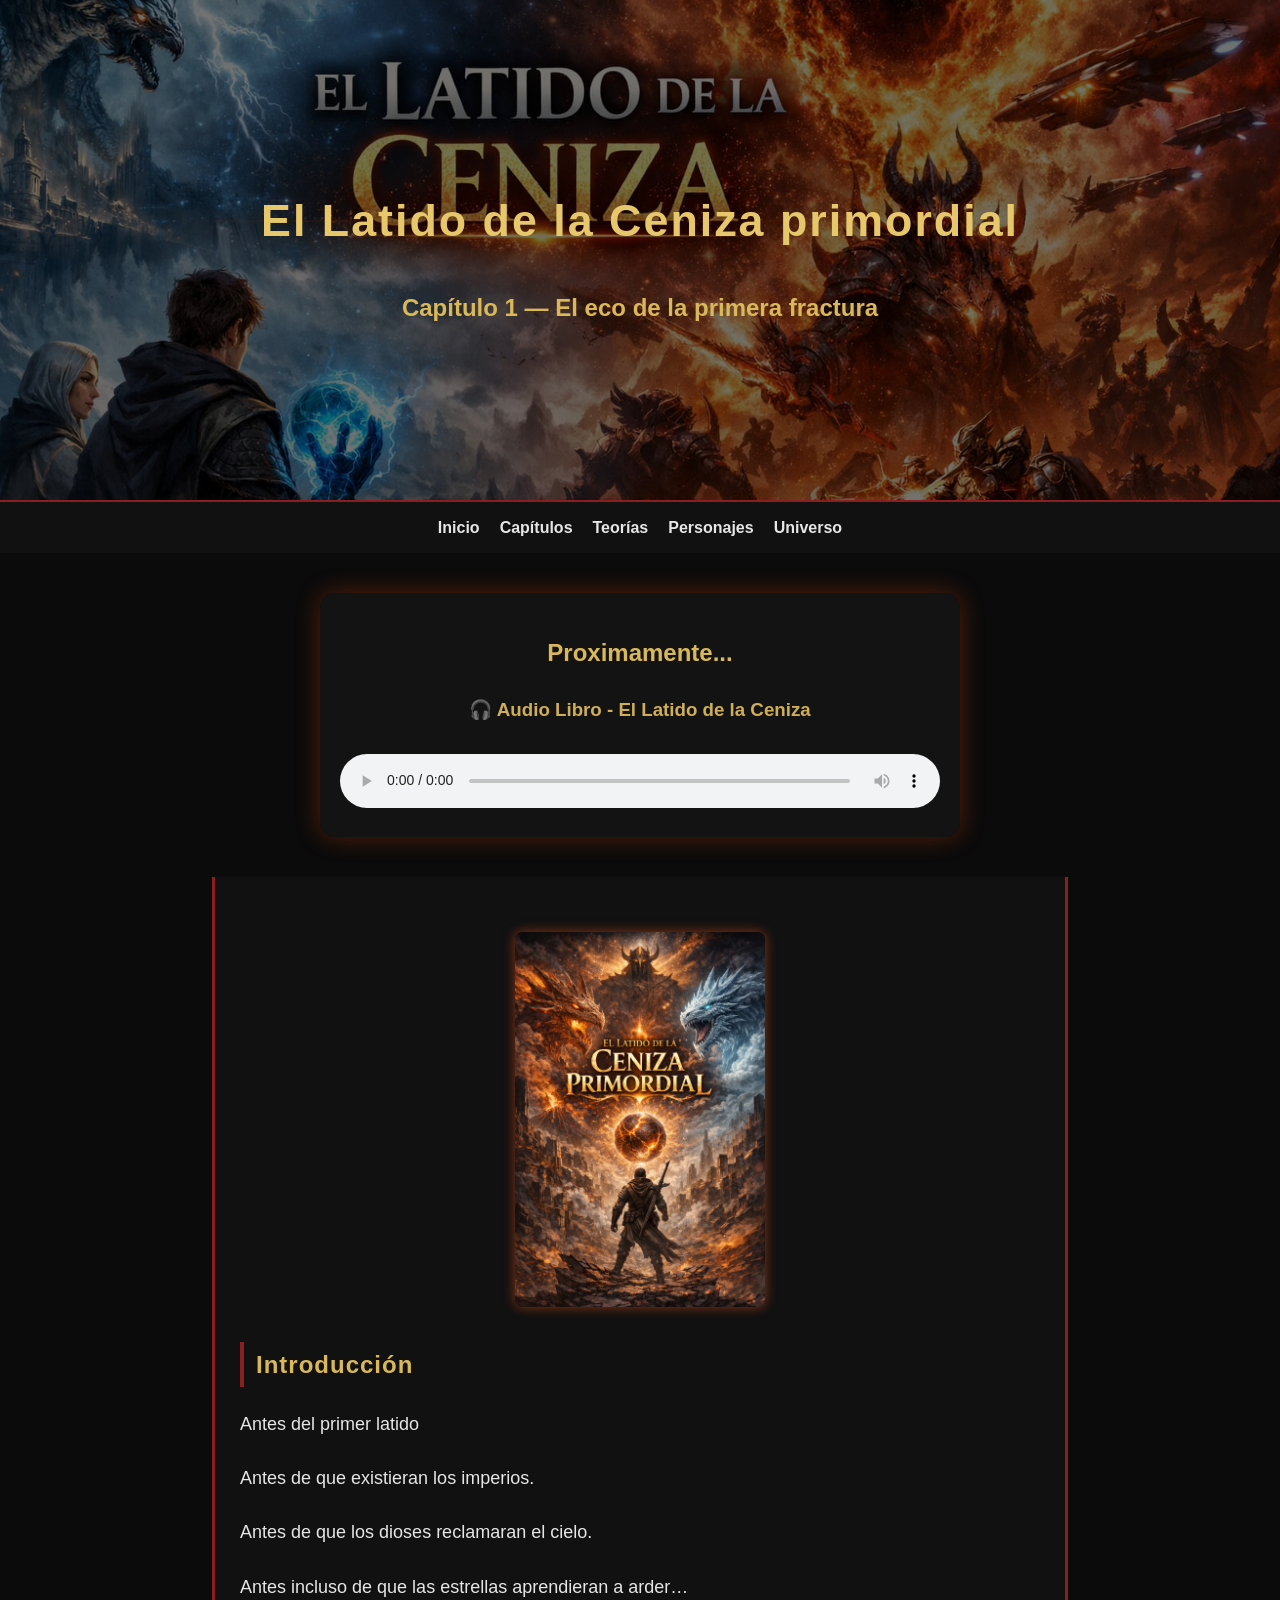
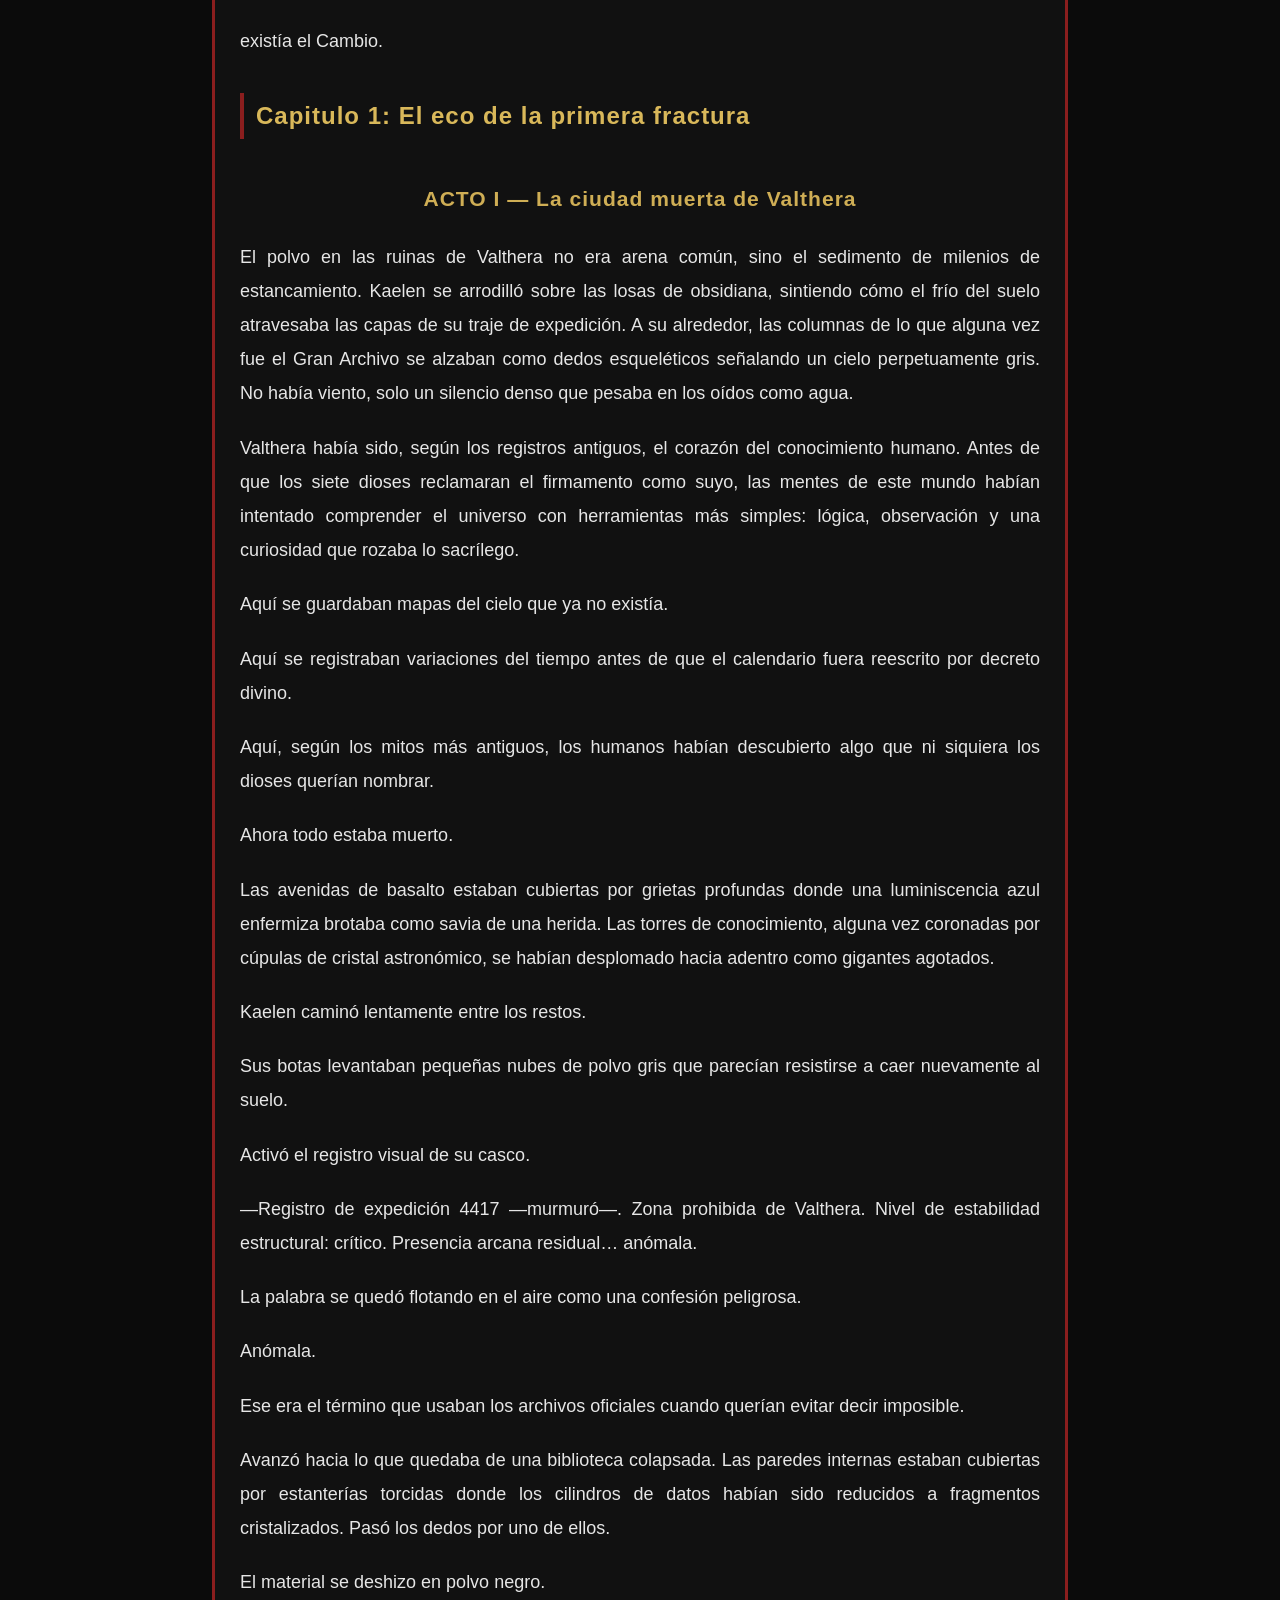
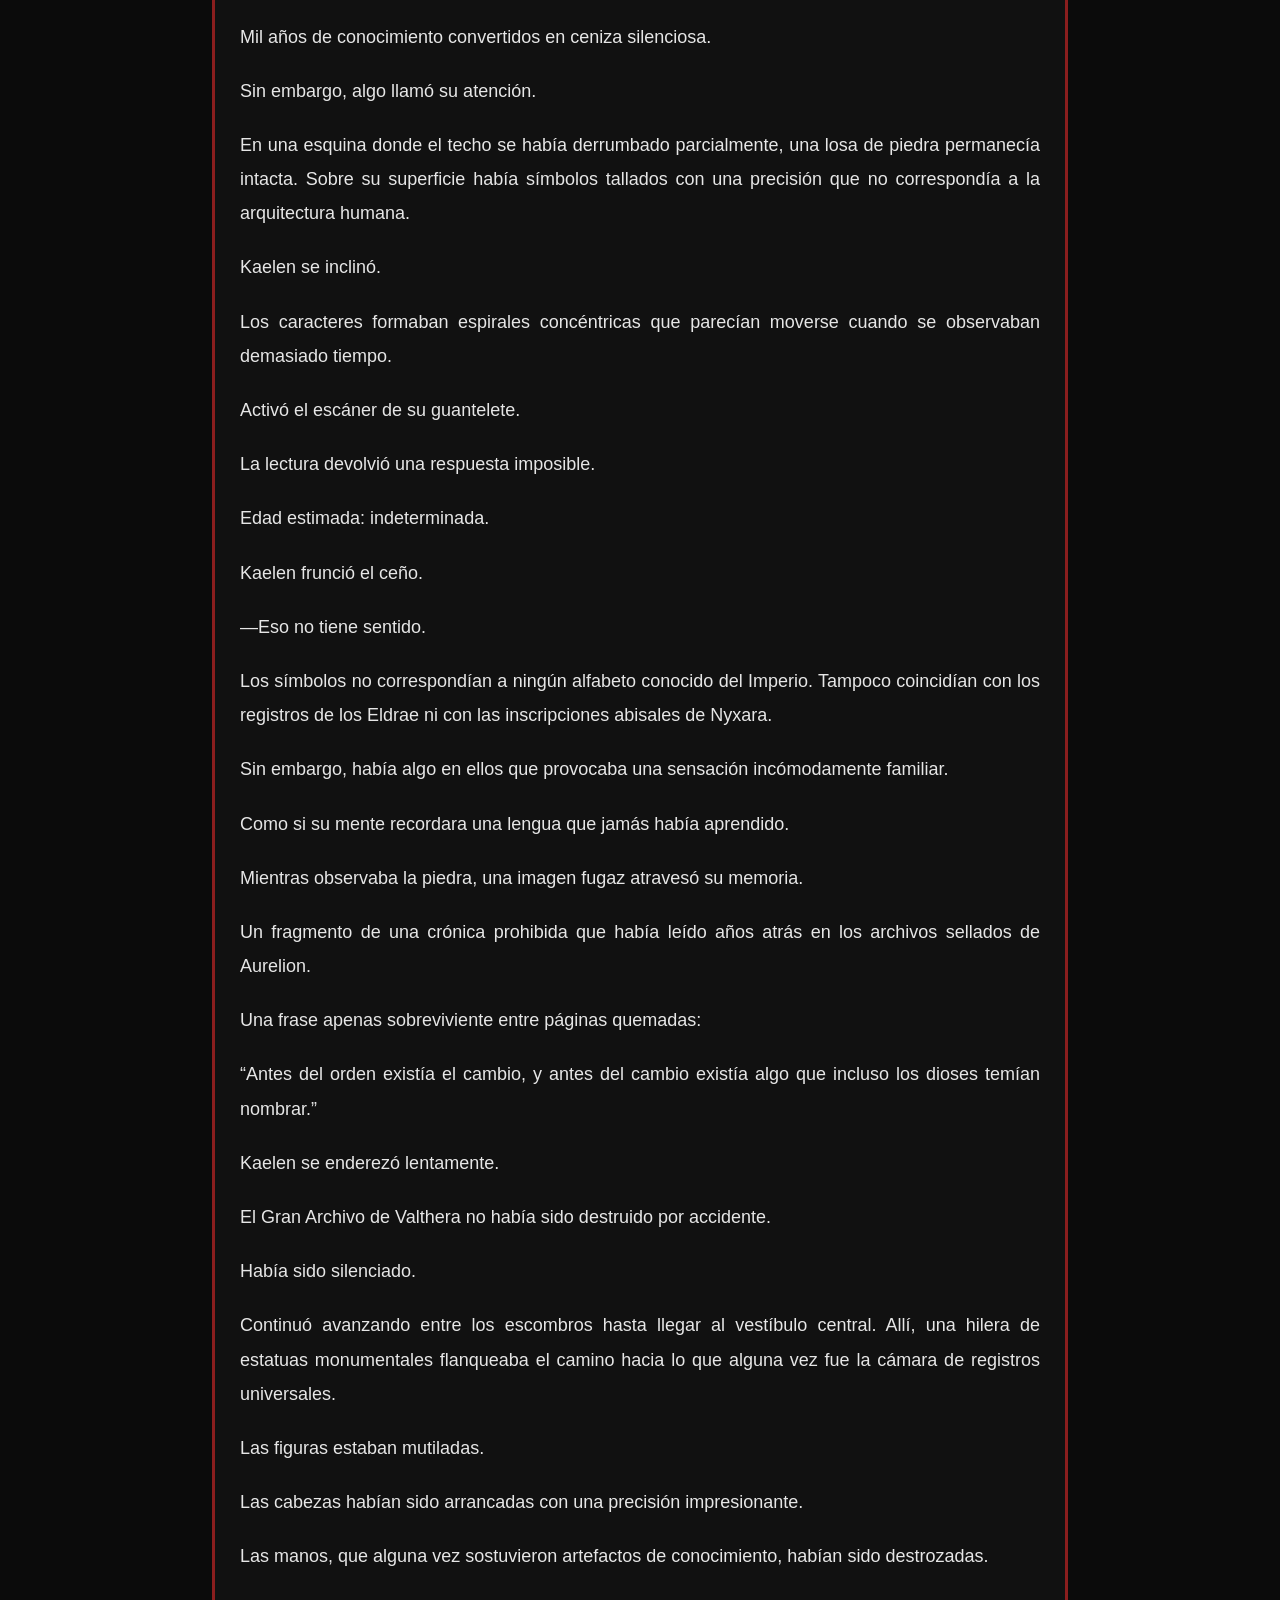
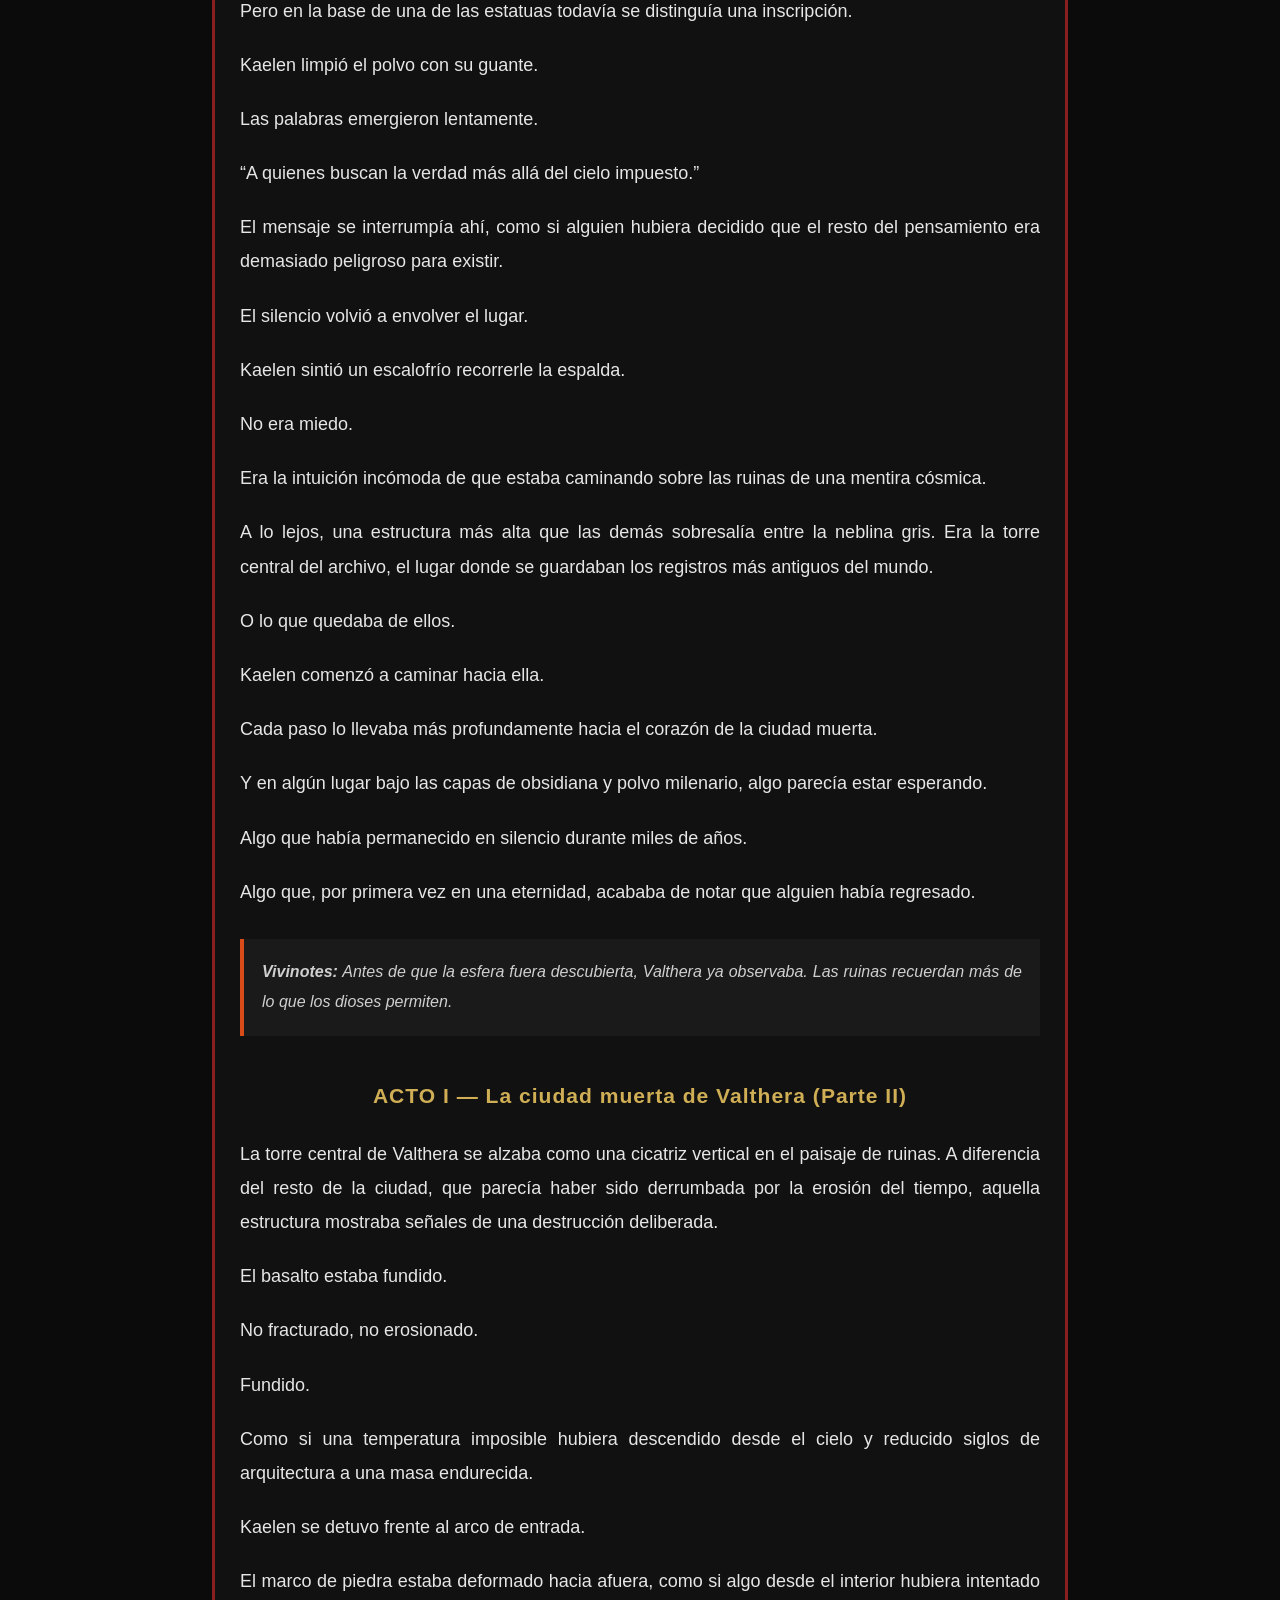
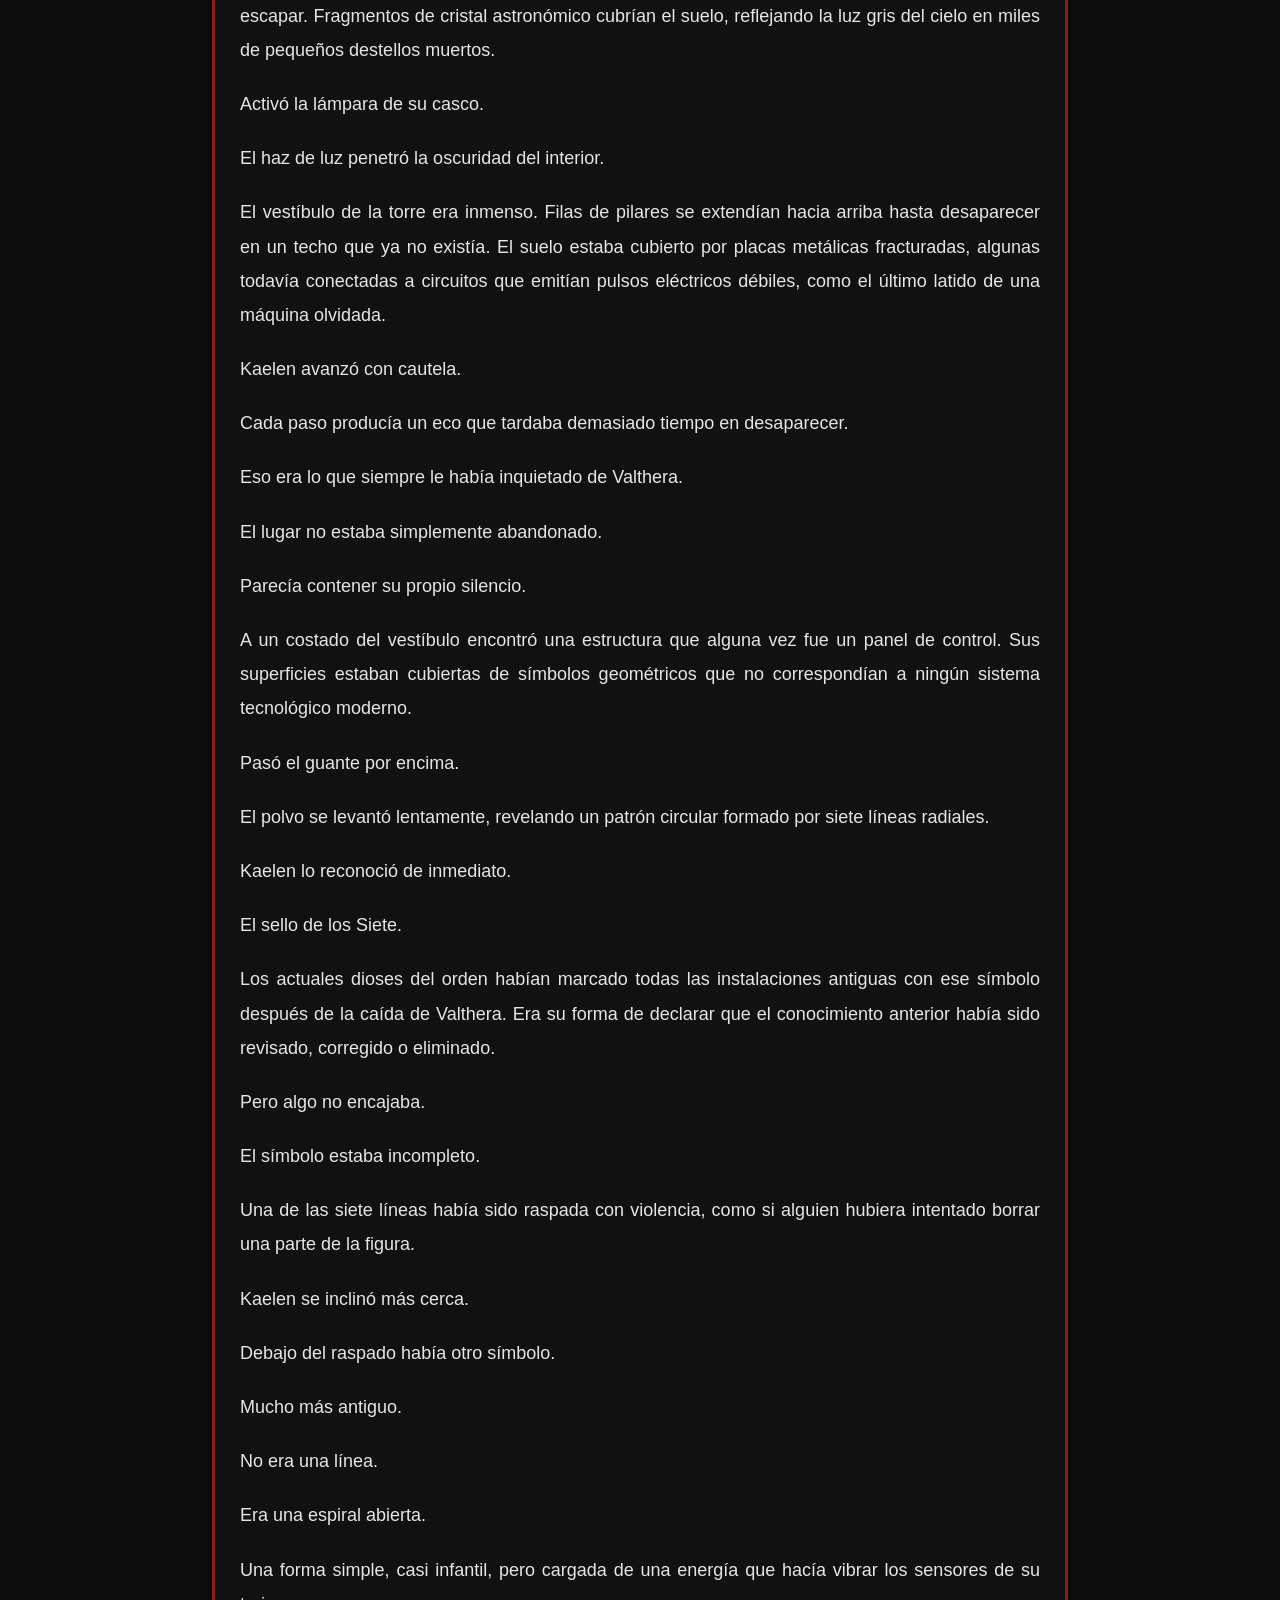
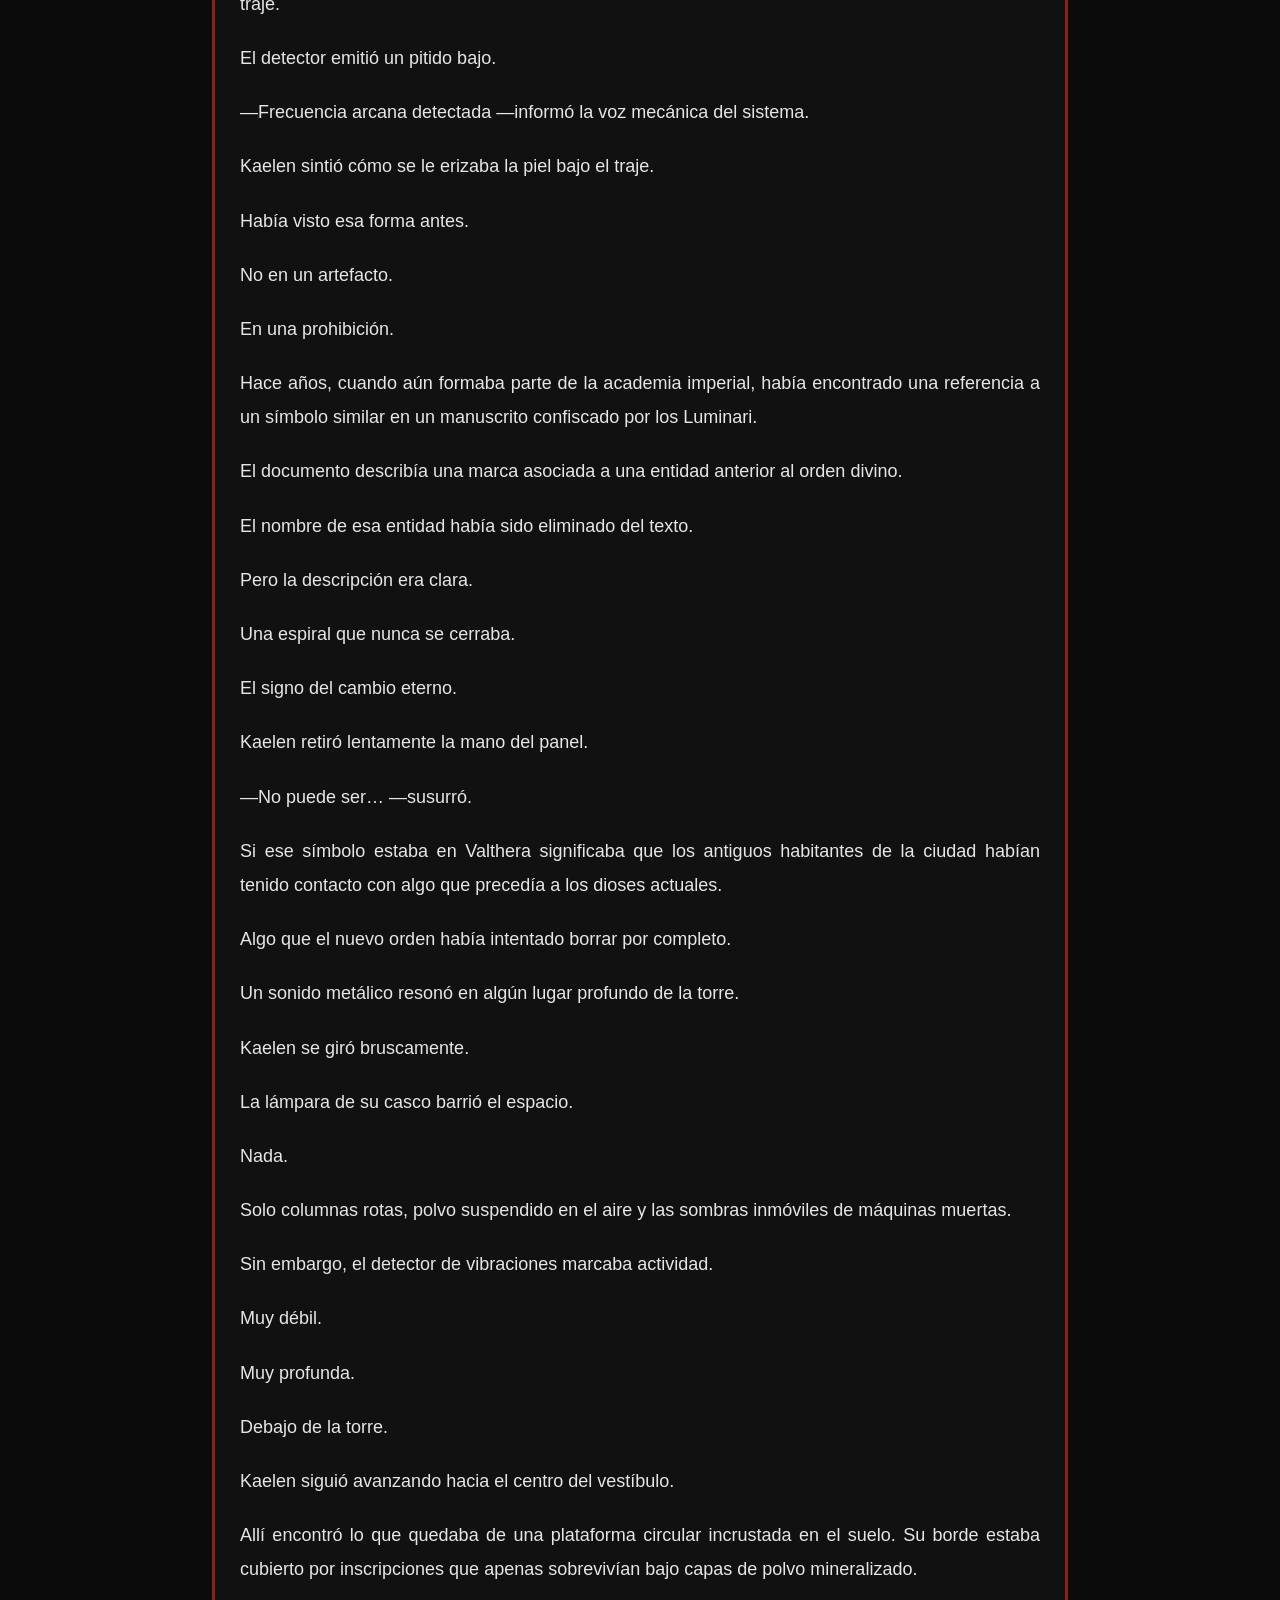
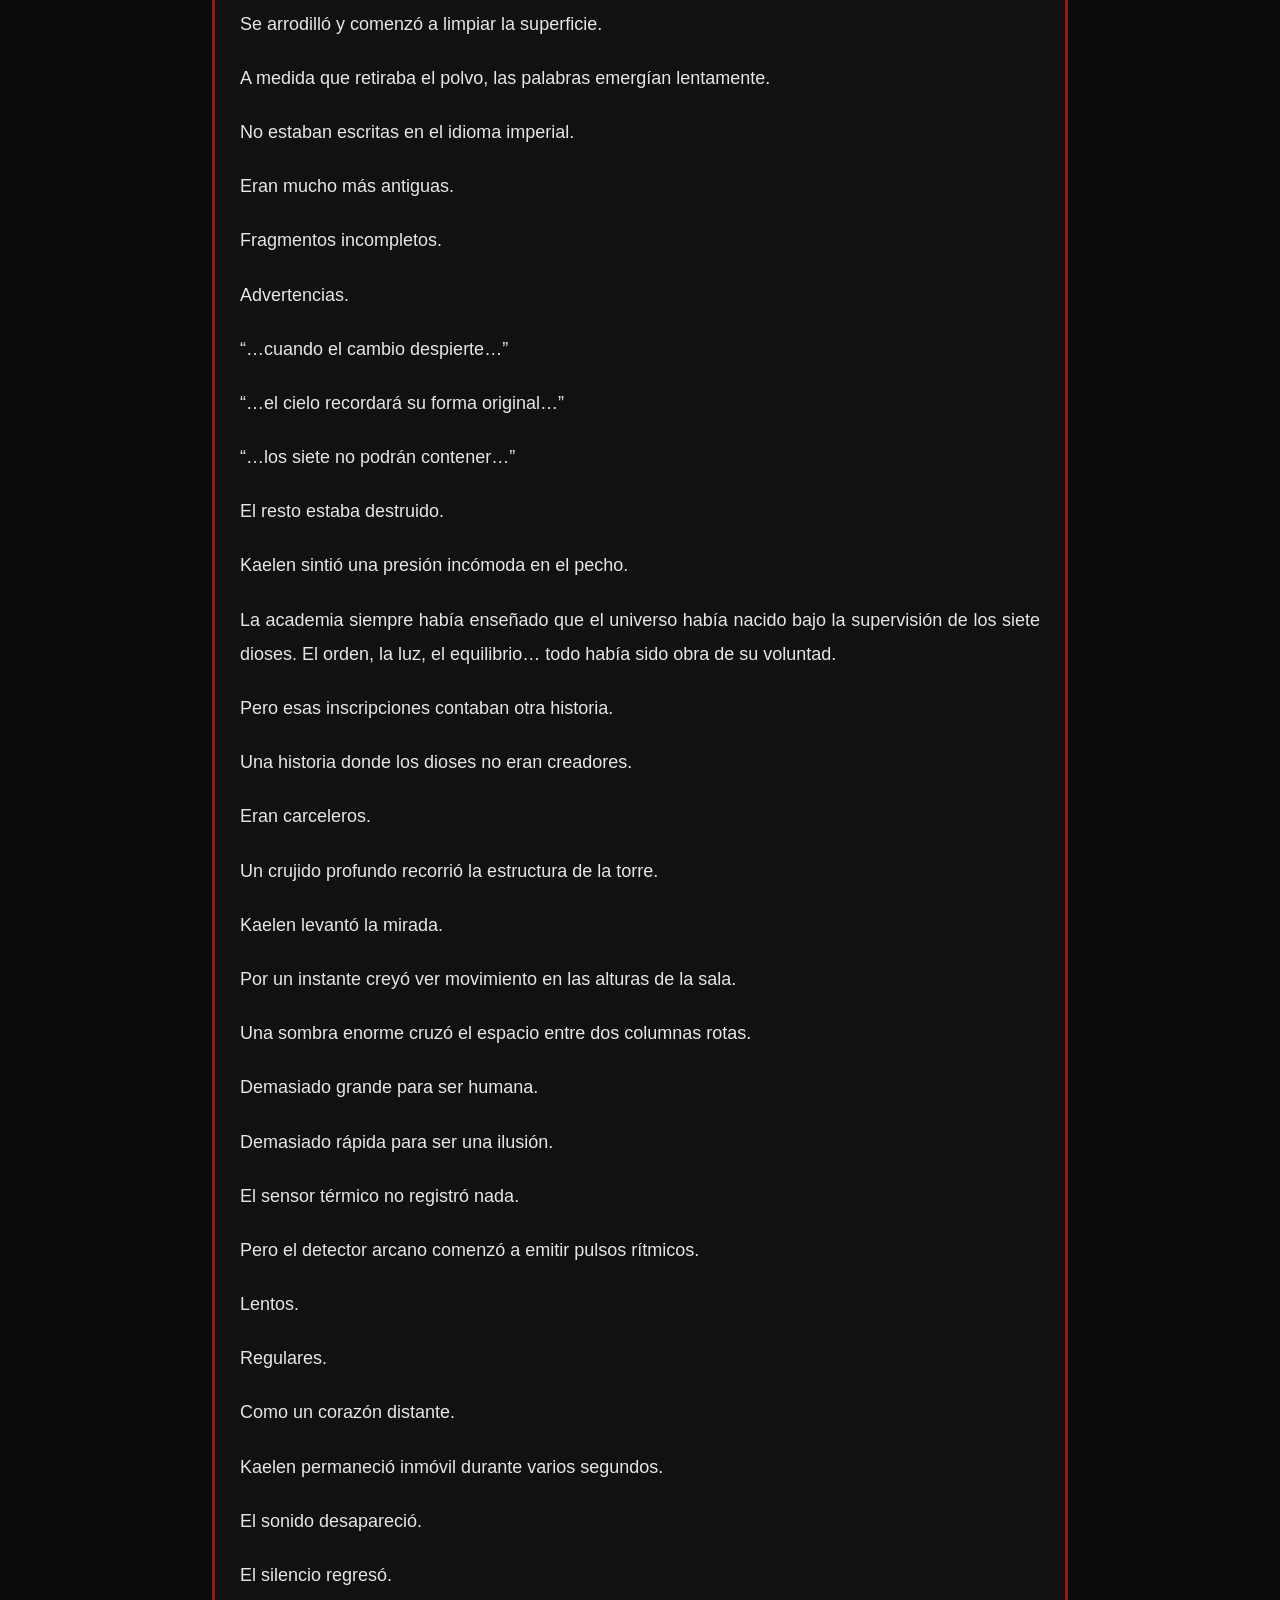
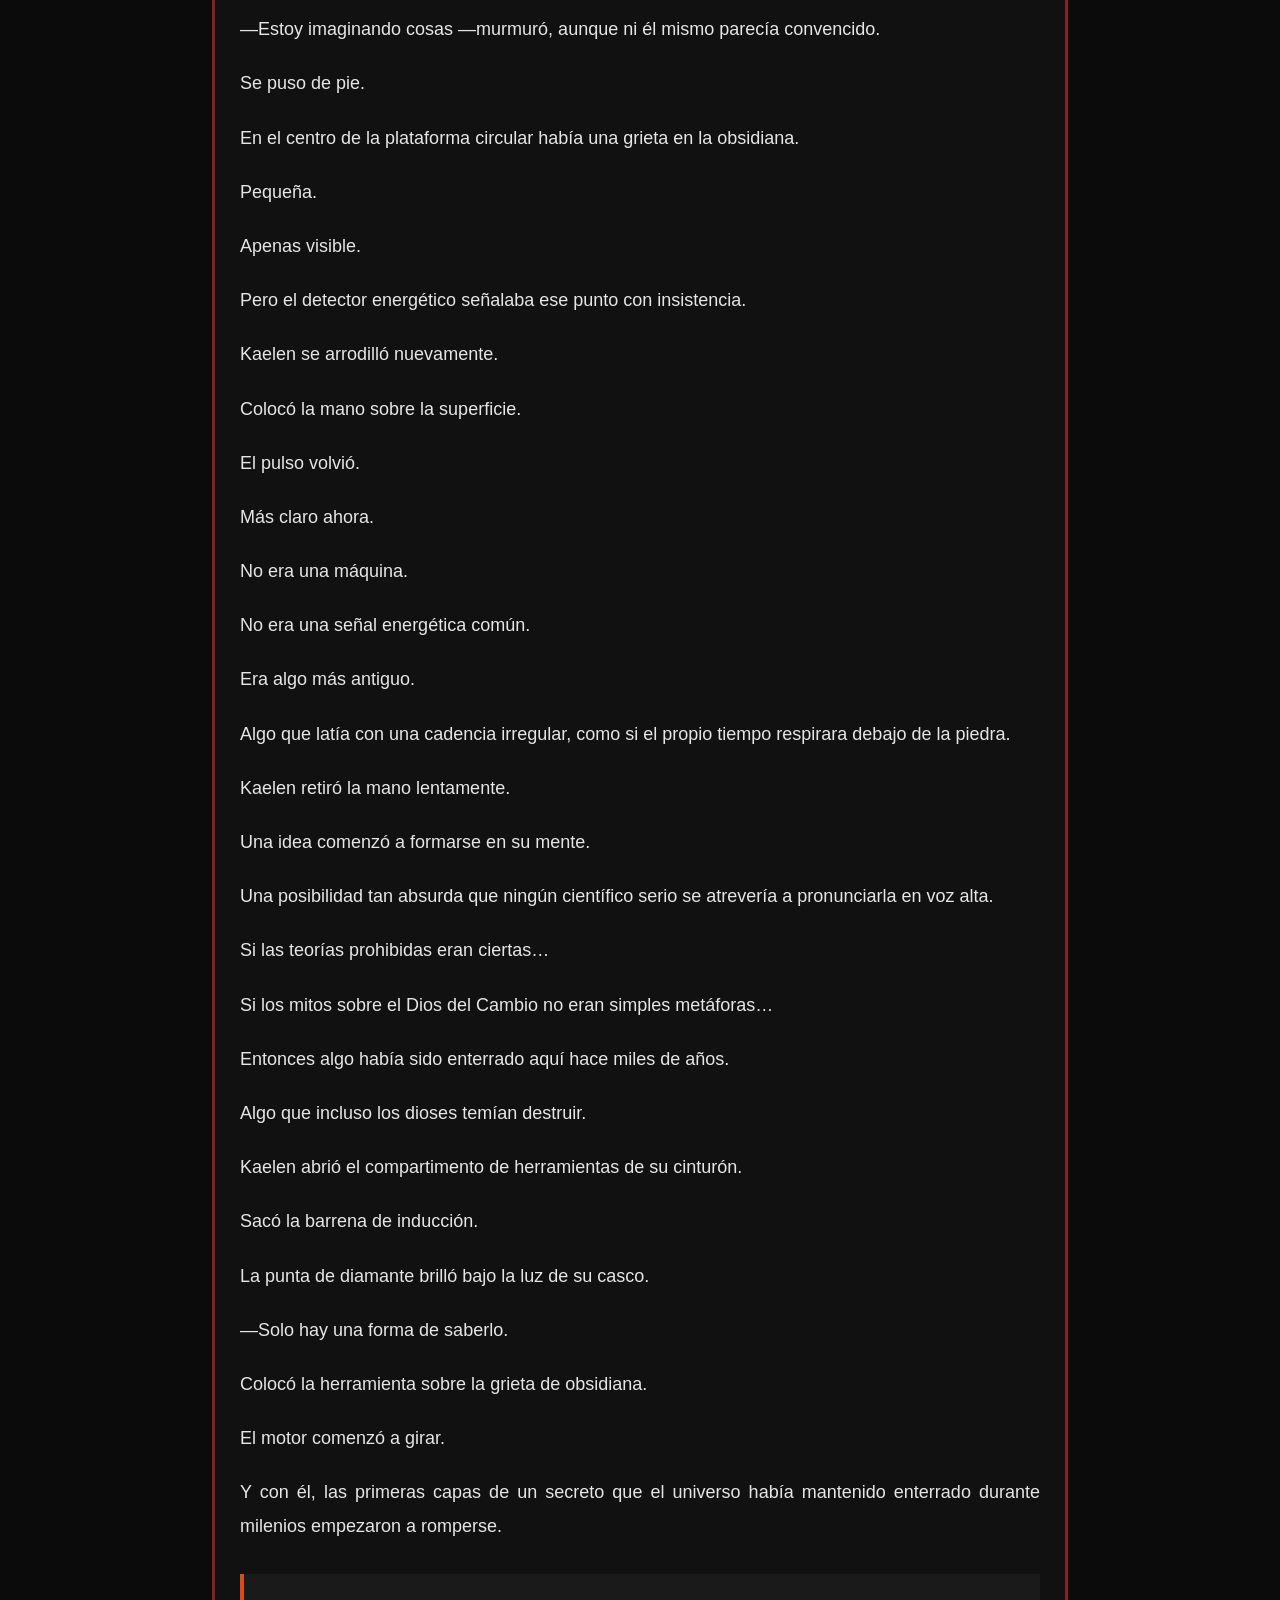
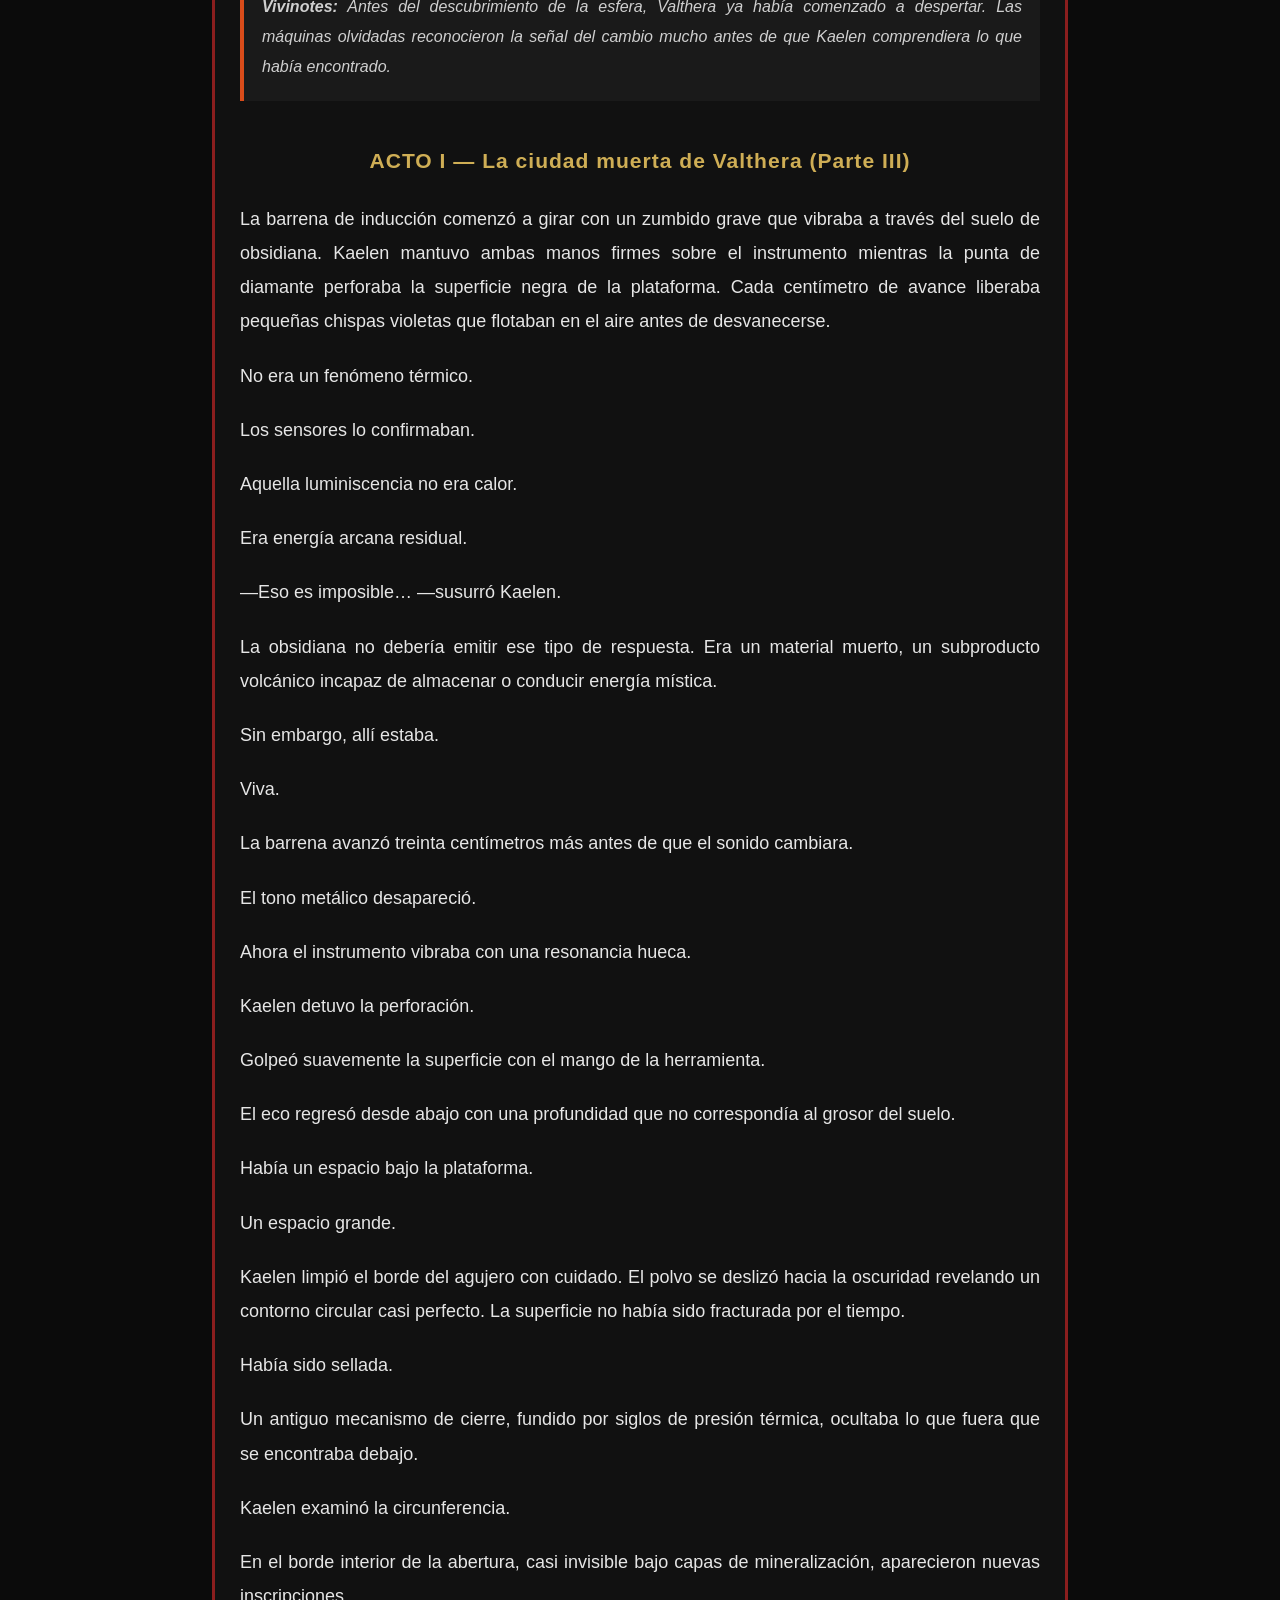
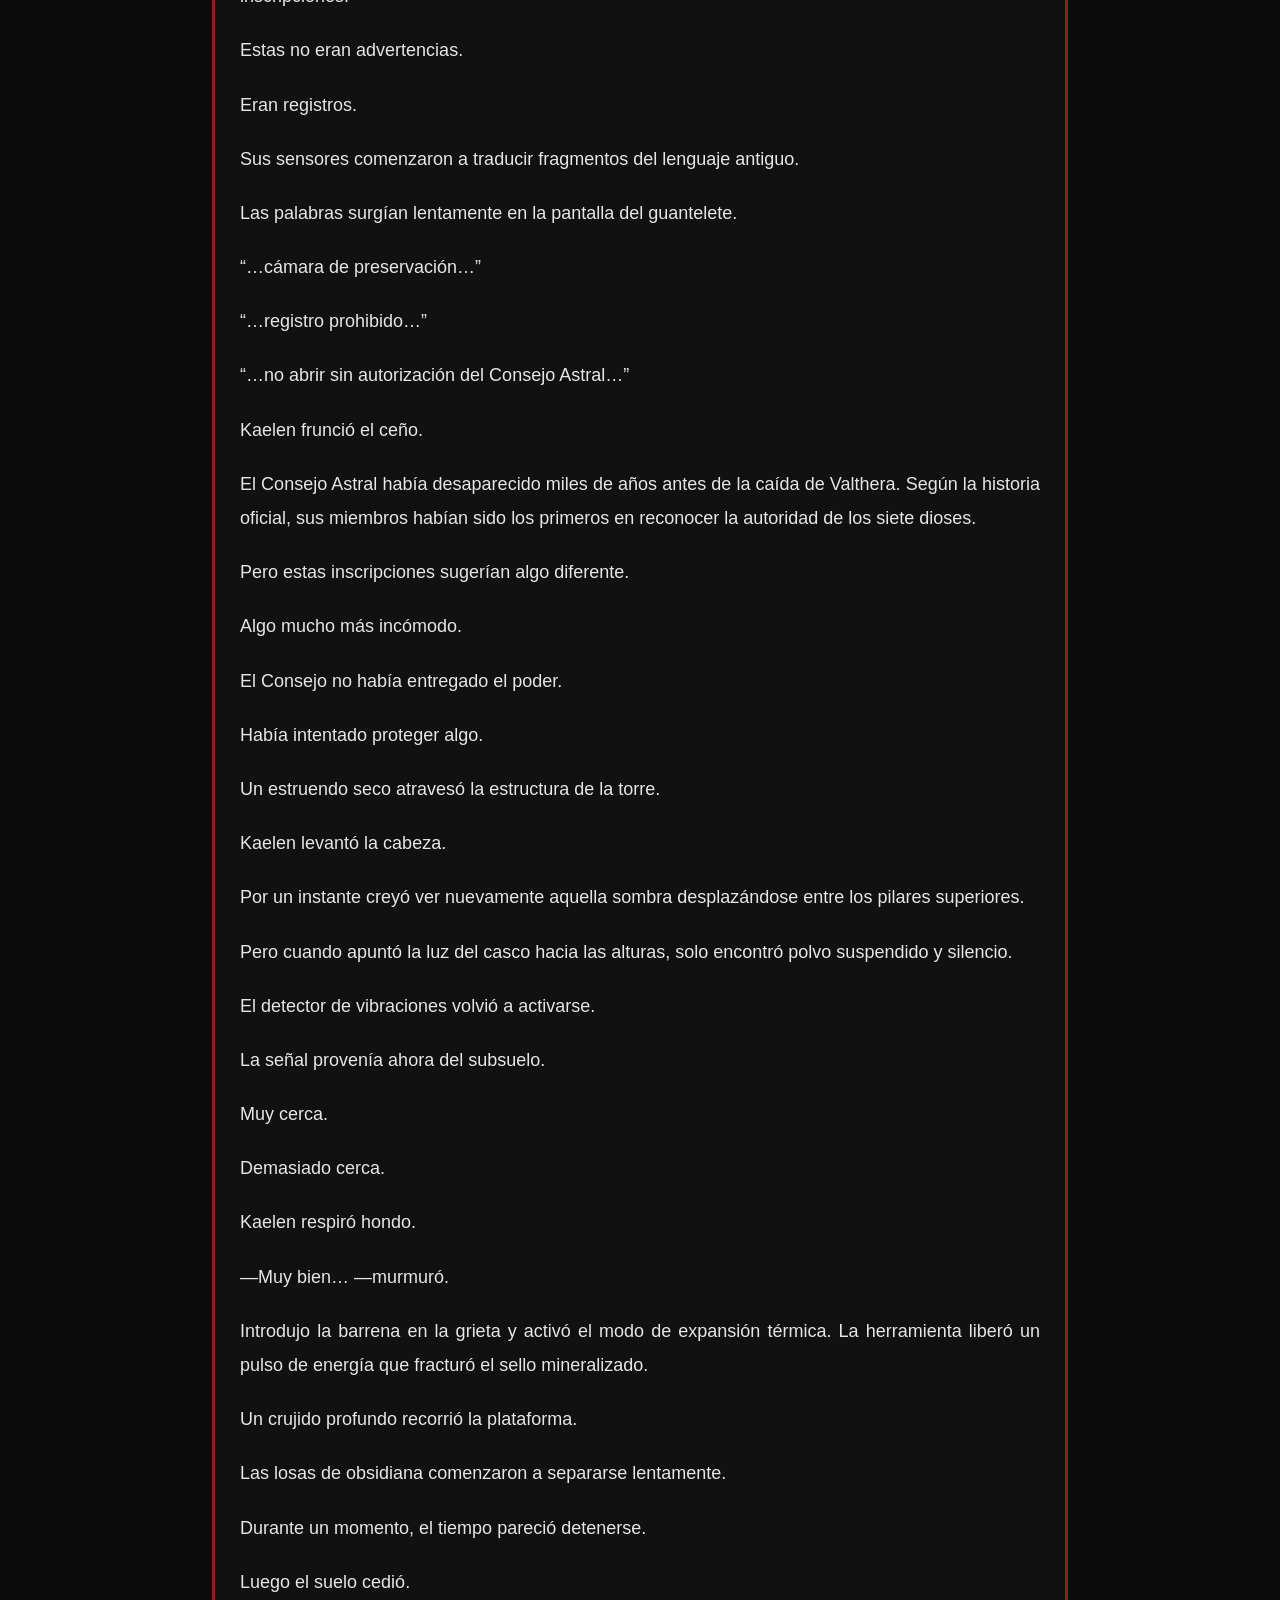
==== commit 035c836d: "Update capitulo1.html" ====
--- a/capitulos/capitulo1.html
+++ b/capitulos/capitulo1.html
@@ -33,22 +33,40 @@
 
     <!-- NAVEGACION -->
 
-    <nav>
-
-        <ul>
-
-            <li><a href="../index.html">Inicio</a></li>
-            <li><a href="#">Capítulos</a></li>
-            <li><a href="#">Teorías</a></li>
-            <li><a href="#">Personajes</a></li>
-            <li><a href="#">Universo</a></li>
-
-        </ul>
-
-    </nav>
-
-
-
+   <nav>
+    <ul class="menu">
+
+        <!-- INICIO -->
+        <li>
+            <a href="index.html">Inicio</a>
+        </li>
+
+        <!-- CAPITULOS -->
+        <li class="menu-item">
+            <a href="#" class="menu-btn">Capítulos</a>
+            <ul class="submenu" id="submenu-capitulos"></ul>
+        </li>
+
+        <!-- TEORIAS -->
+        <li class="menu-item">
+            <a href="#" class="menu-btn">Teorías</a>
+            <ul class="submenu" id="submenu-teorias"></ul>
+        </li>
+
+        <!-- PERSONAJES -->
+        <li class="menu-item">
+            <a href="#" class="menu-btn">Personajes</a>
+            <ul class="submenu" id="submenu-personajes"></ul>
+        </li>
+
+        <!-- UNIVERSO -->
+        <li class="menu-item">
+            <a href="#" class="menu-btn">Universo</a>
+            <ul class="submenu" id="submenu-universo"></ul>
+        </li>
+
+    </ul>
+   </nav>
     <!-- CONTENIDO PRINCIPAL -->
 
     <main>
@@ -1076,7 +1094,7 @@
         </p>
 
     </footer>
-<script src="js/efecto.js"></script>
-
+    <script src="js/menu-di.js"></script>
+    <script src="../js/efecto.js"></script>
 </body>
 </html>
--- a/style/Stylecap1.css
+++ b/style/Stylecap1.css
@@ -9,8 +9,38 @@
     margin: 0;
     line-height: 1.7;
 }
-
-
+/* 🌫️ FONDO CENIZA */
+/* ========================= */
+/* CENIZA CINEMÁTICA PRO */
+/* ========================= */
+
+.ceniza {
+    position: fixed;
+    top: -10px;
+    filter: blur(1px);
+    background: rgba(255,255,255,0.2);
+    border-radius: 50%;
+
+    pointer-events: none; /* 🔥 no bloquea clicks */
+    z-index: 1;
+
+    animation: caer linear infinite;
+}
+
+/* Movimiento realista */
+@keyframes caer {
+    0% {
+        transform: translateY(0) translateX(0);
+    }
+
+    50% {
+        transform: translateY(50vh) translateX(var(--drift));
+    }
+
+    100% {
+        transform: translateY(100vh) translateX(calc(var(--drift) * -0.5));
+    }
+}
 /* ========================= */
 /* COLORES TITULOS */
 /* ========================= */
@@ -48,22 +78,18 @@
 .menu-item {
     position: relative;
 }
-
 .submenu {
     display: none;
     position: absolute;
     top: 100%;
     left: 0;
-    
     background: #111;
     padding: 10px;
     border-radius: 8px;
     min-width: 180px;
-    
     box-shadow: 0 0 15px rgba(0,0,0,0.6);
     z-index: 1000;
 }
-
 .submenu li {
     list-style: none;
 }
@@ -96,9 +122,7 @@
     position: relative;
     border-bottom: 2px solid #8b1e1e;
 }
-
     /* capa oscura */
-
     .portada-capitulo::before {
         content: "";
         position: absolute;
@@ -108,26 +132,18 @@
         bottom: 0;
         background: rgba(0,0,0,0.55);
     }
-
-
 /* TEXTO PORTADA */
-
 .portada-contenido {
     position: relative;
     text-align: center;
 }
-
     .portada-contenido h1 {
         font-size: 2.8rem;
         letter-spacing: 2px;
     }
-
     .portada-contenido h2 {
         margin-top: 10px;
     }
-
-
-
 /* ========================= */
 /* NAVEGACION */
 /* ========================= */
@@ -155,13 +171,9 @@
         nav a:hover {
             color: #d94c1a;
         }
-
-
-
 /* ========================= */
 /* CONTENIDO CAPITULO */
 /* ========================= */
-
 .capitulo {
     max-width: 800px;
     margin: auto;
@@ -172,9 +184,6 @@
     border-left: 3px solid #8b1e1e;
     border-right: 3px solid #8b1e1e;
 }
-
-
-
     /* TITULO DEL CAPITULO */
 
     .capitulo h1 {
@@ -185,11 +194,7 @@
         border-bottom: 1px solid #8b1e1e;
         padding-bottom: 15px;
     }
-
-
-
     /* ACTOS */
-
     .capitulo h2 {
         margin-top: 35px;
         margin-bottom: 20px;
@@ -198,32 +203,20 @@
         border-left: 4px solid #8b1e1e;
         padding-left: 12px;
     }
-
-
-
     /* TITULOS MENORES */
-
     .capitulo h3 {
         margin-top: 40px;
         text-align: center;
         letter-spacing: 1px;
     }
-
-
-
     /* PARRAFOS */
-
     .capitulo p {
         margin-bottom: 20px;
         text-align: justify;
     }
-
-
-
 /* ========================= */
 /* NOTAS DEL AUTOR */
 /* ========================= */
-
 .nota-autor {
     margin-top: 30px;
     padding: 18px;
@@ -233,13 +226,9 @@
     font-size: 16px;
     color: #cfcfcf;
 }
-
-
-
 /* ========================= */
 /* FOOTER */
 /* ========================= */
-
 footer {
     text-align: center;
     padding: 20px;
@@ -247,9 +236,7 @@
     border-top: 2px solid #8b1e1e;
     margin-top: 40px;
 }
-
 /* ========================= */ /* IMÁGENES */ /* ========================= */
-
 .imagen-novela {
     width: 250px;
     max-width: 100%;
@@ -268,7 +255,6 @@
     box-shadow: 0 0 25px rgba(255, 80, 0, 0.3);
     text-align: center;
 }
-
 .audio-player {
     width: 100%;
     margin-top: 10px;
@@ -277,22 +263,18 @@
     position: relative;
     cursor: pointer;
 }
-
 .play-btn {
     position: absolute;
     top: 50%;
     left: 50%;
     transform: translate(-50%, -50%);
-    
     font-size: 50px;
     color: white;
     background: rgba(0,0,0,0.6);
     padding: 15px 20px;
     border-radius: 50%;
-    
     transition: 0.3s;
 }
-
 .video-interactivo:hover .play-btn {
     background: rgba(255, 80, 0, 0.8);
     transform: translate(-50%, -50%) scale(1.1);
@@ -300,8 +282,6 @@
 /* ========================= */
 /* RESPONSIVE */
 /* ========================= */
-
-
 /* PC GRANDE */
 
 @media (min-width:1400px) {
@@ -314,9 +294,6 @@
         height: 550px;
     }
 }
-
-
-
 /* LAPTOP */
 
 @media (max-width:1200px) {
@@ -325,58 +302,40 @@
         width: 90%;
     }
 }
-
-
-
 /* TABLET */
-
 @media (max-width:900px) {
-
     .portada-capitulo {
         height: 380px;
     }
-
     .portada-contenido h1 {
         font-size: 2.2rem;
     }
-
     .portada-contenido h2 {
         font-size: 1.3rem;
     }
-
     nav ul {
         gap: 15px;
     }
 }
-
-
-
 /* CELULAR */
-
 @media (max-width:600px) {
-
     .portada-capitulo {
         height: 260px;
     }
-
     .portada-contenido h1 {
         font-size: 1.7rem;
     }
-
     .portada-contenido h2 {
         font-size: 1rem;
     }
-
     nav ul {
         flex-direction: column;
         align-items: center;
     }
-
     .capitulo {
         width: 95%;
         padding: 25px 18px;
     }
-
         .capitulo p {
             font-size: 17px;
         }
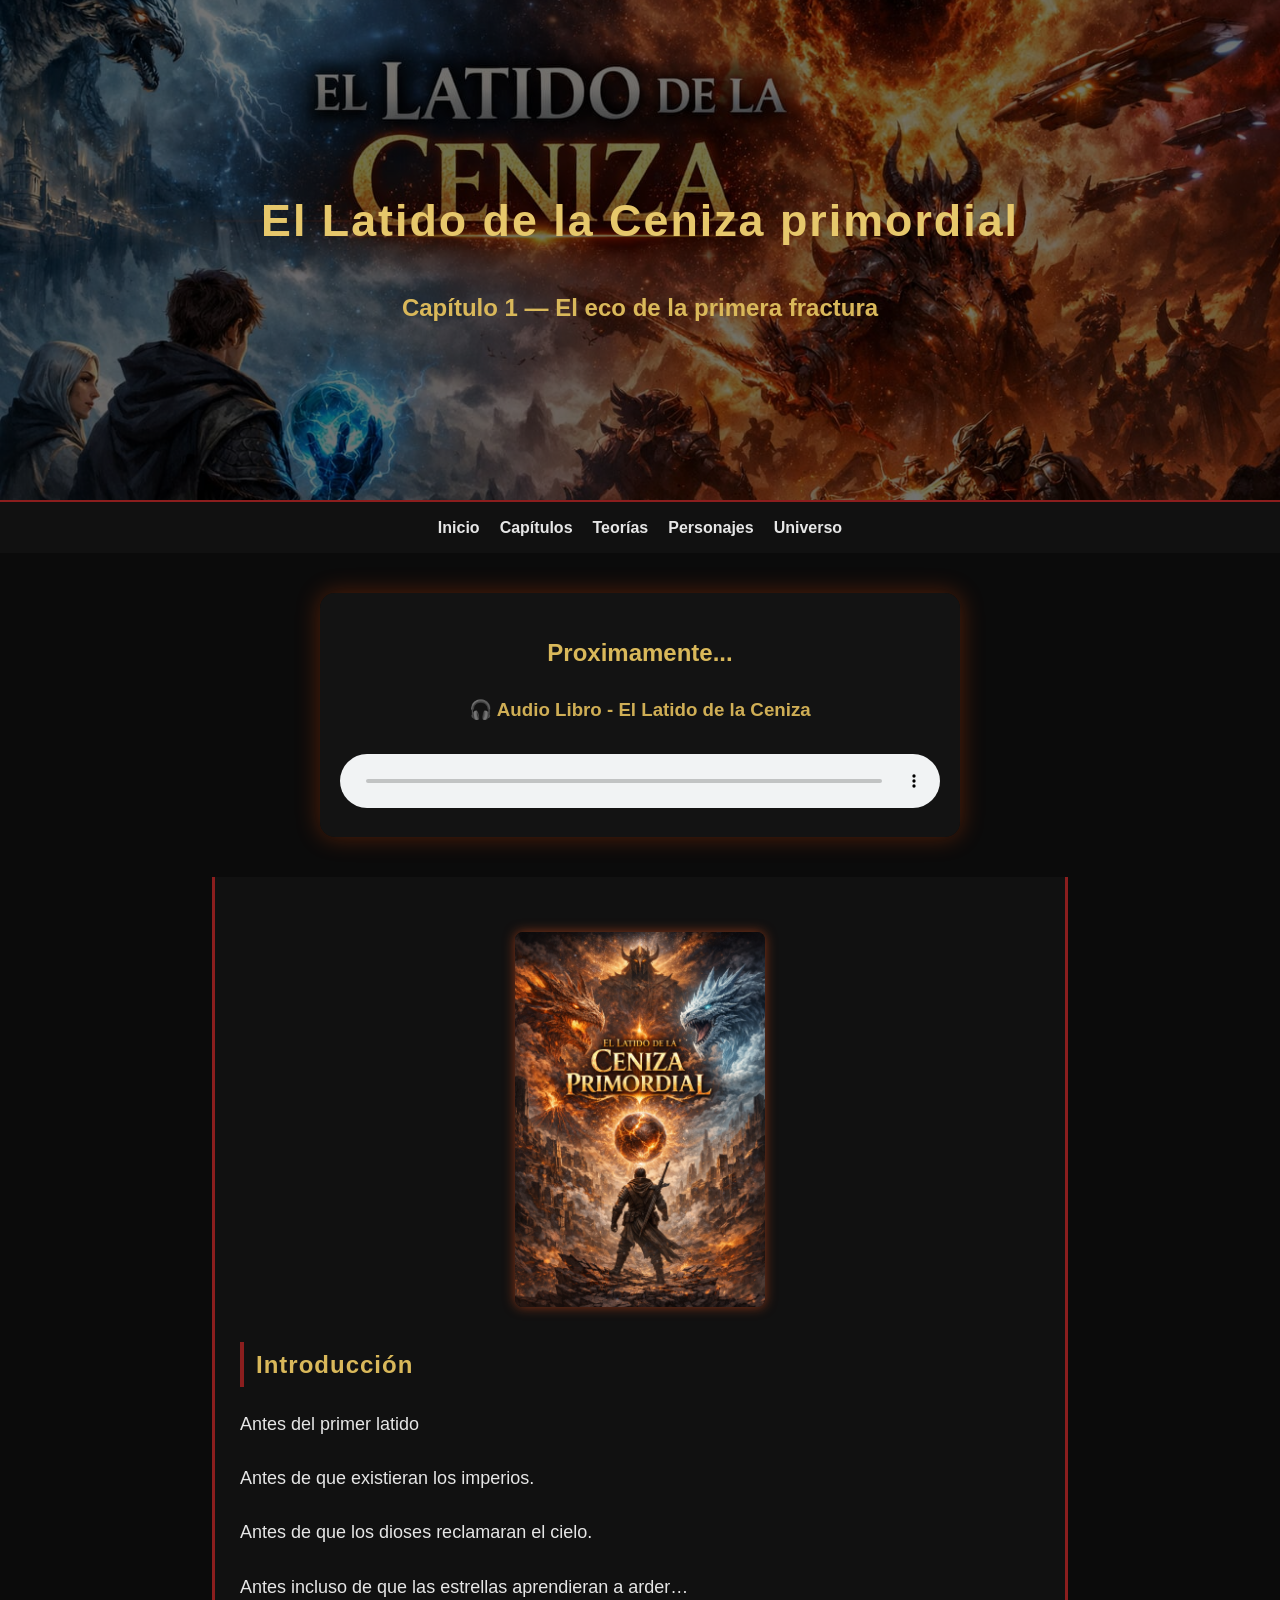
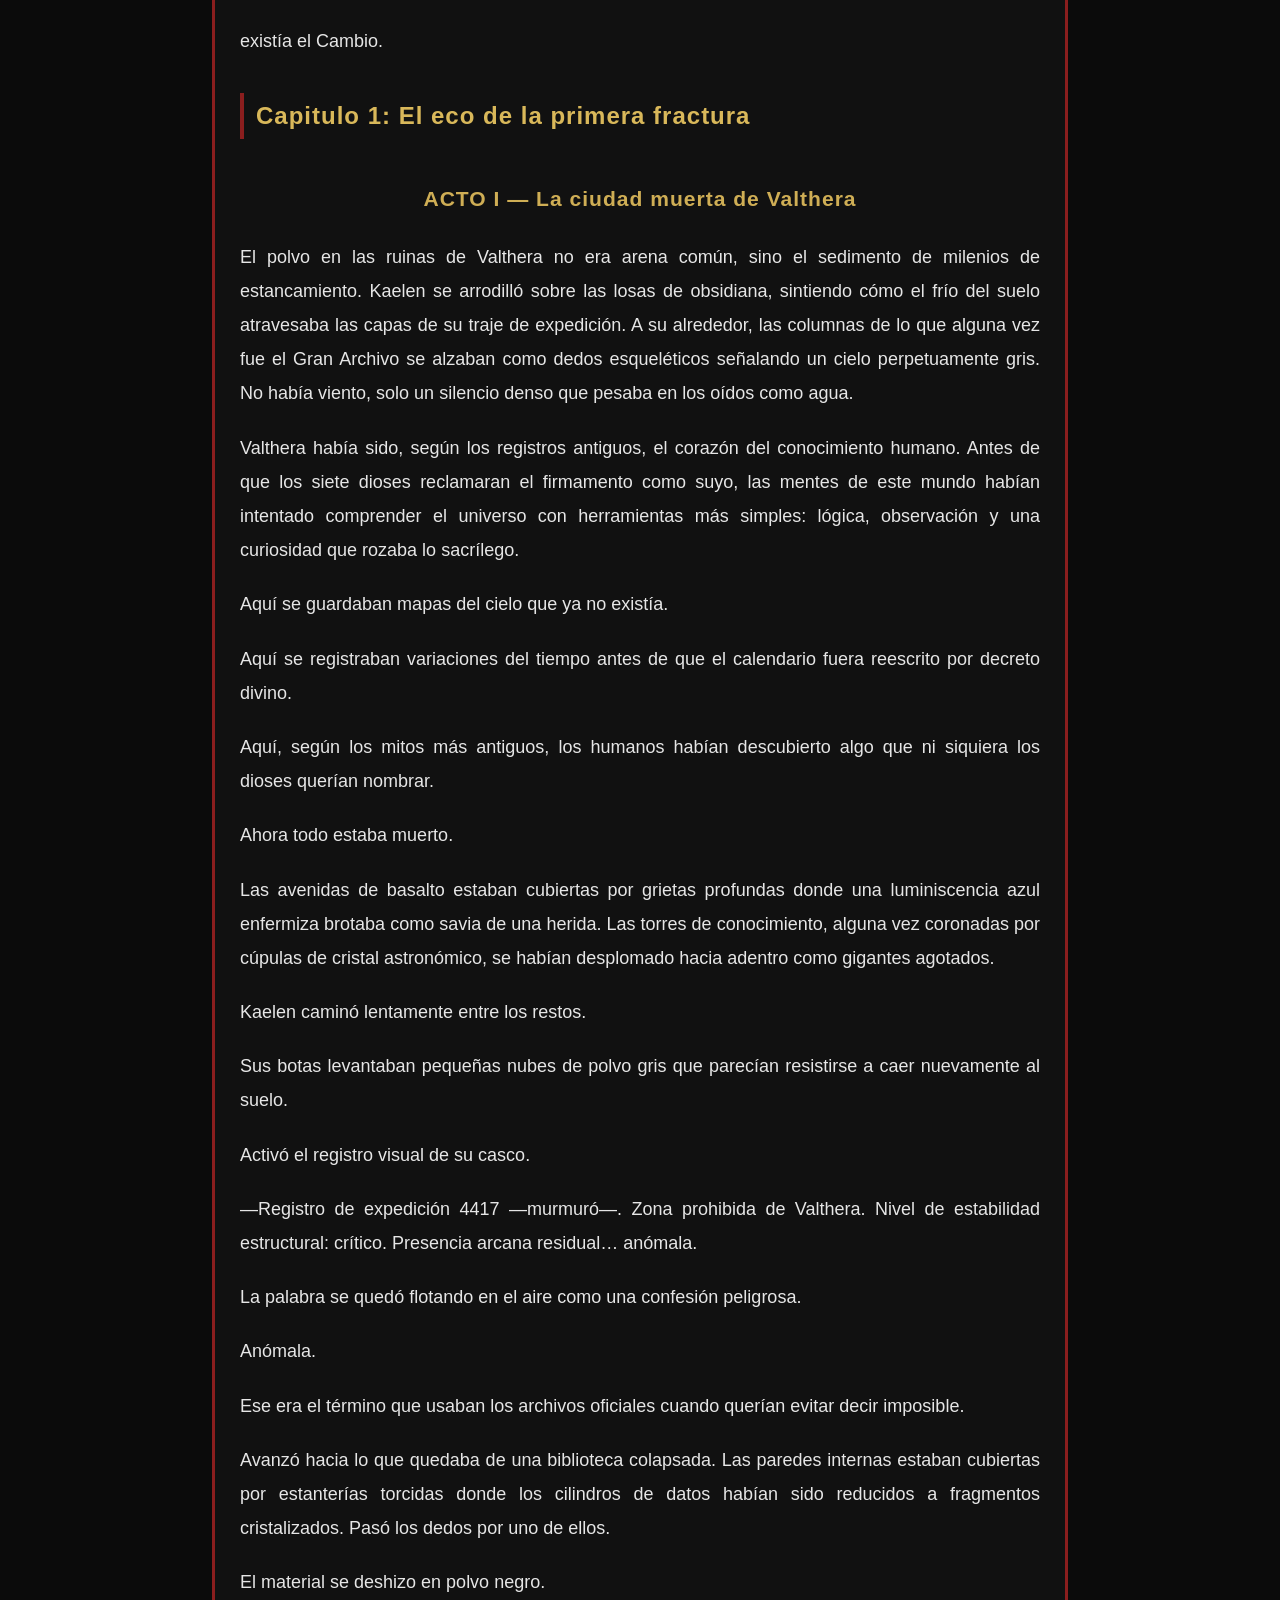
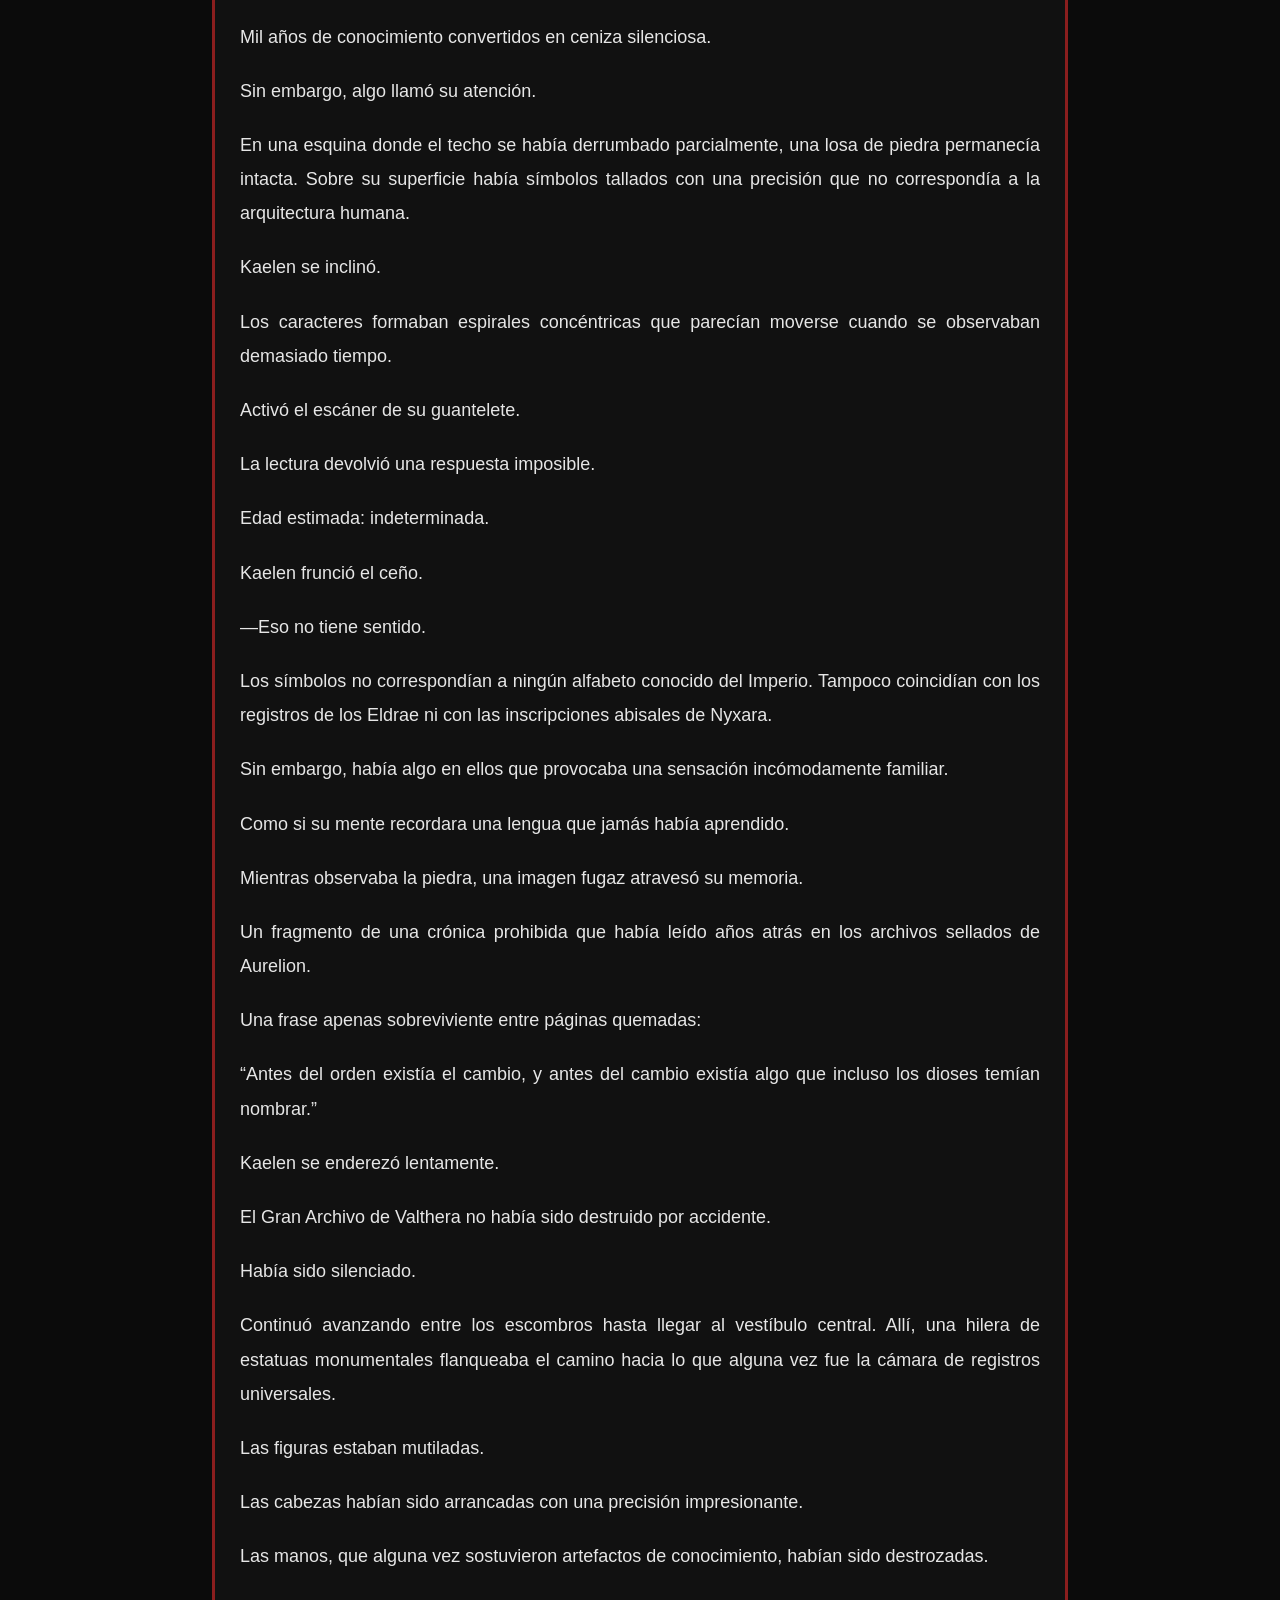
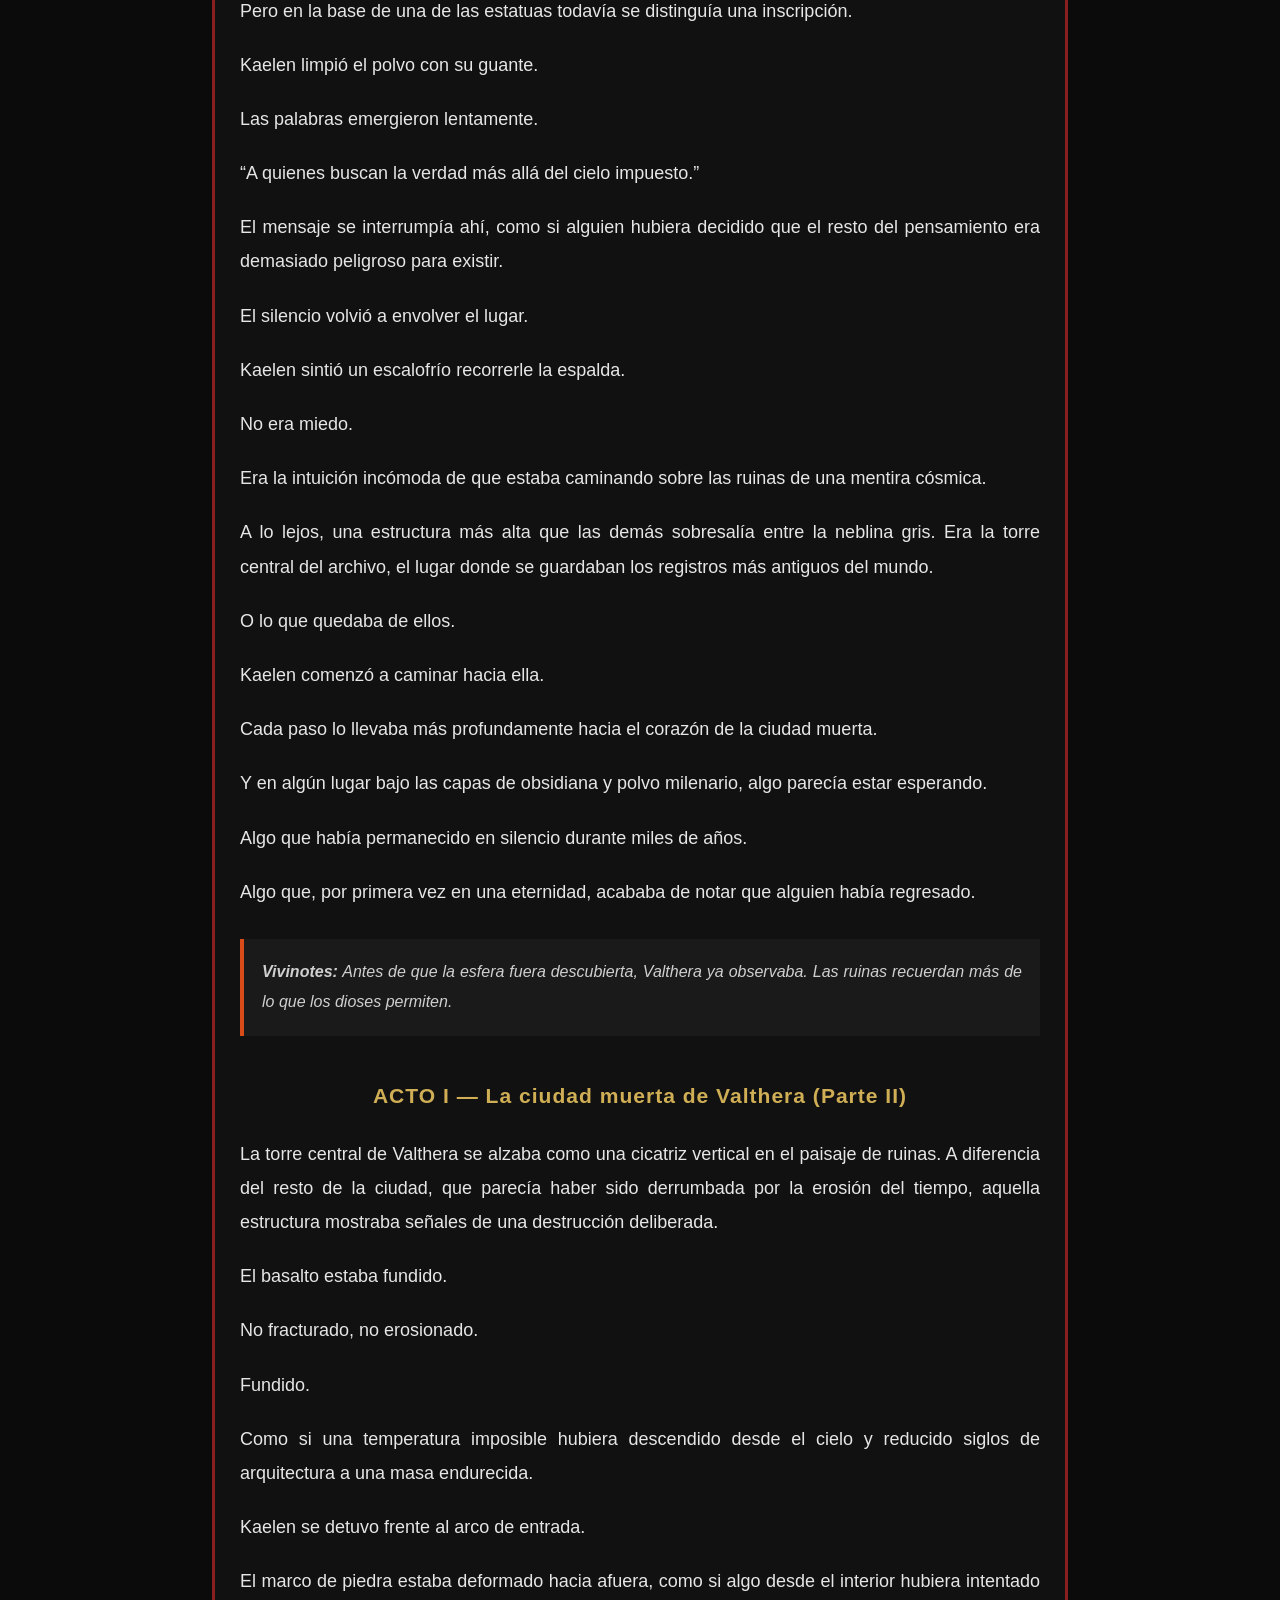
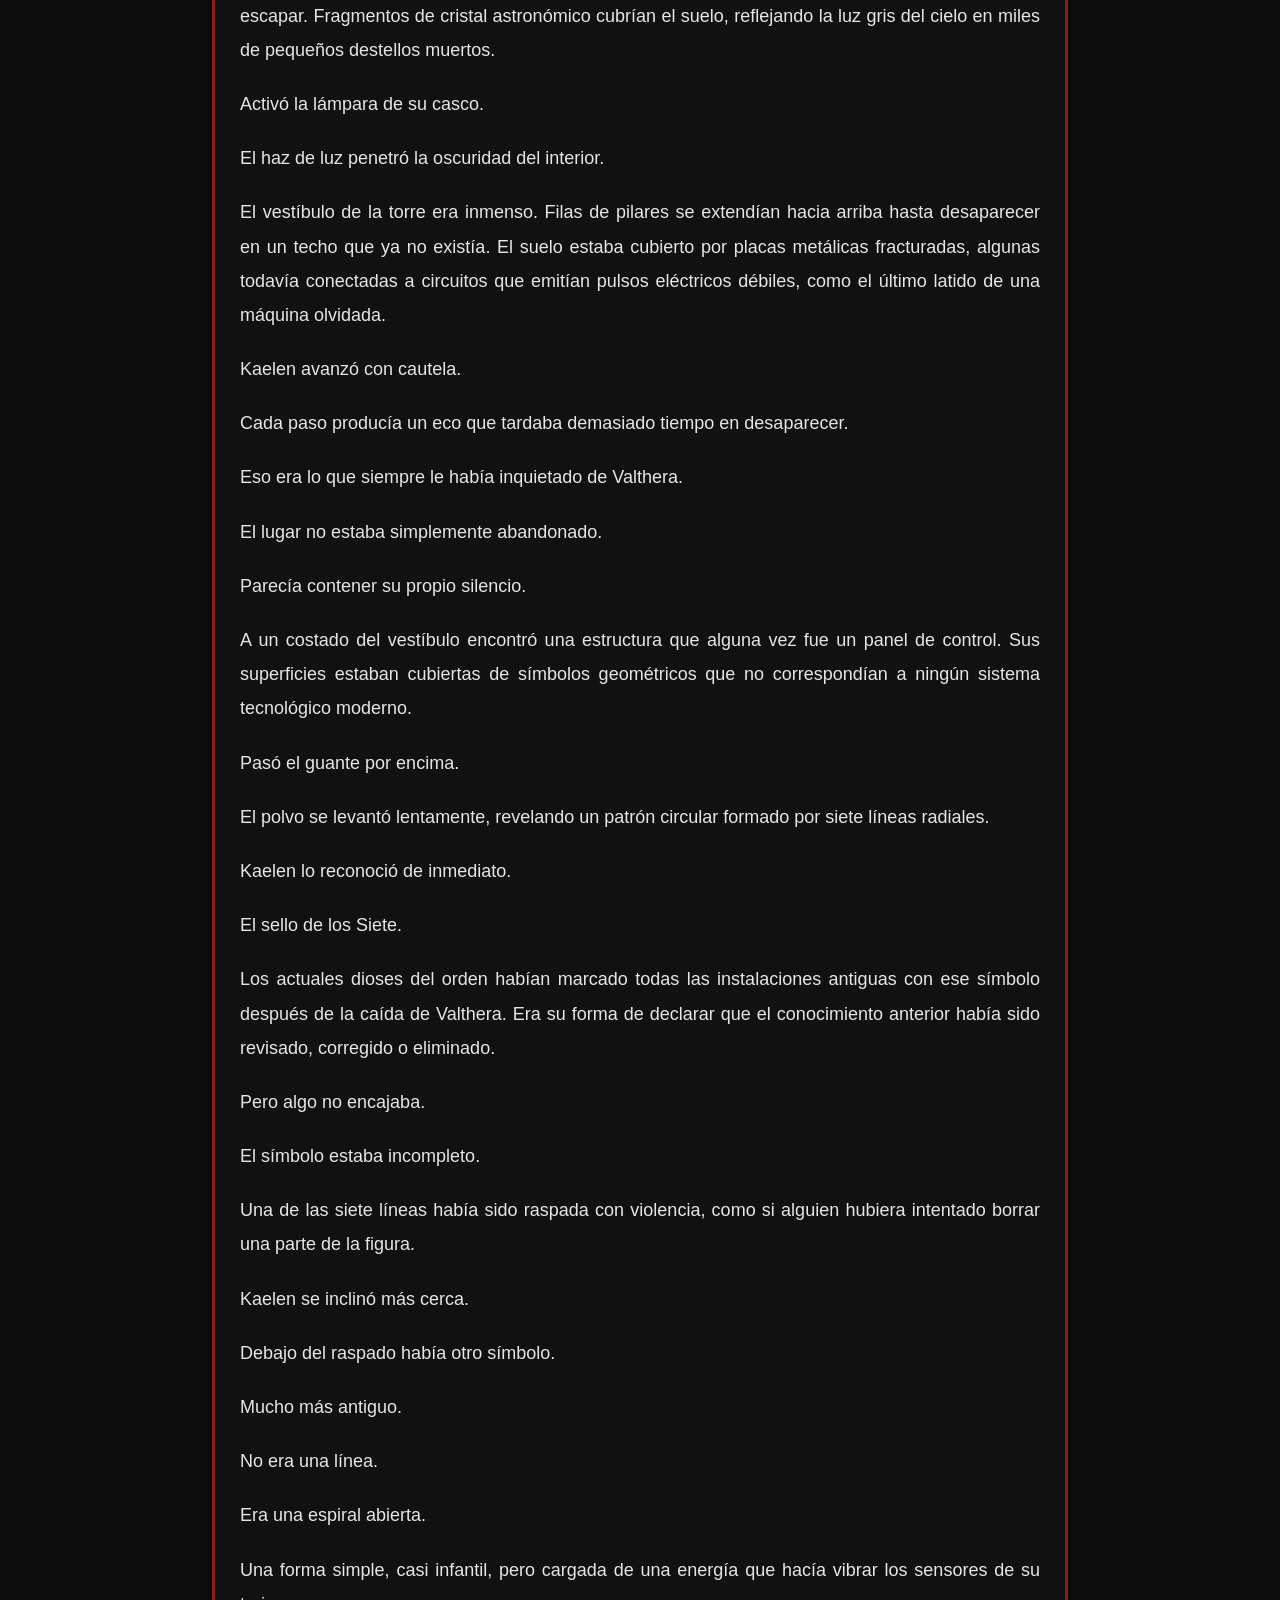
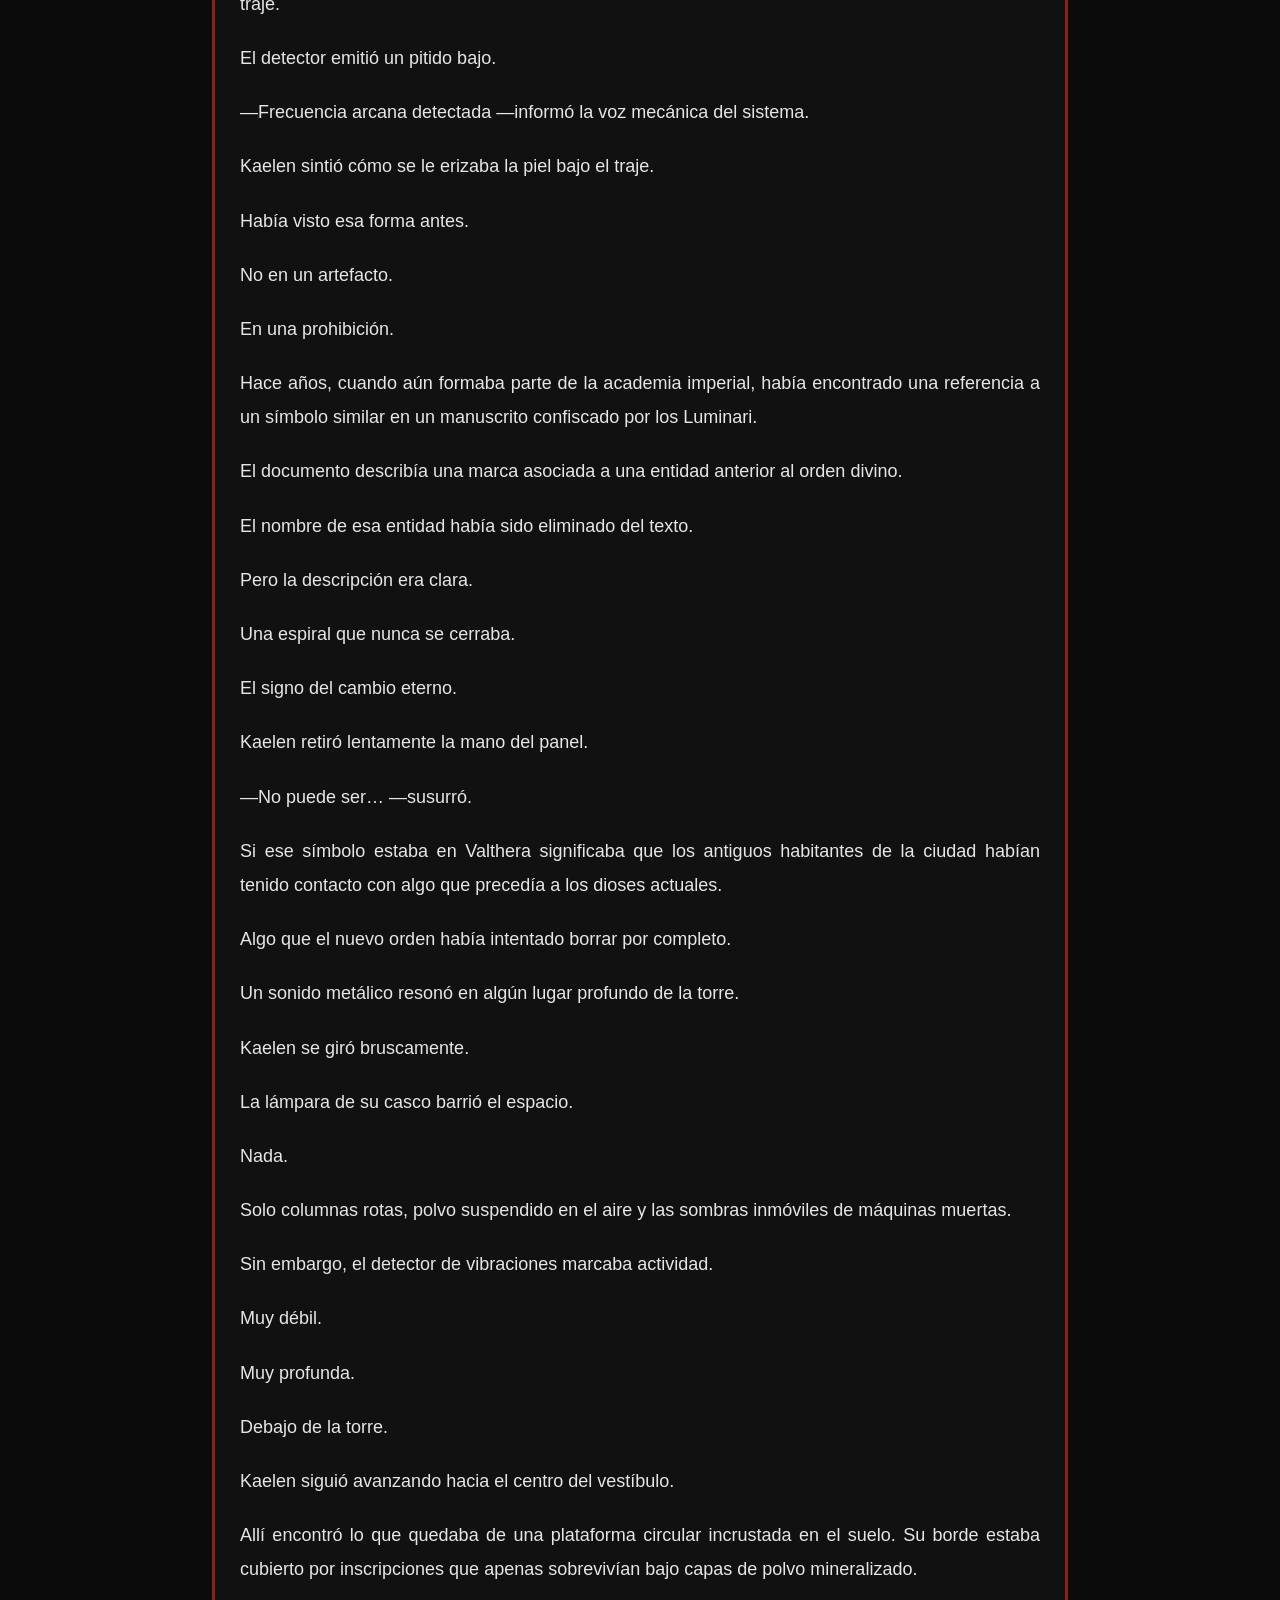
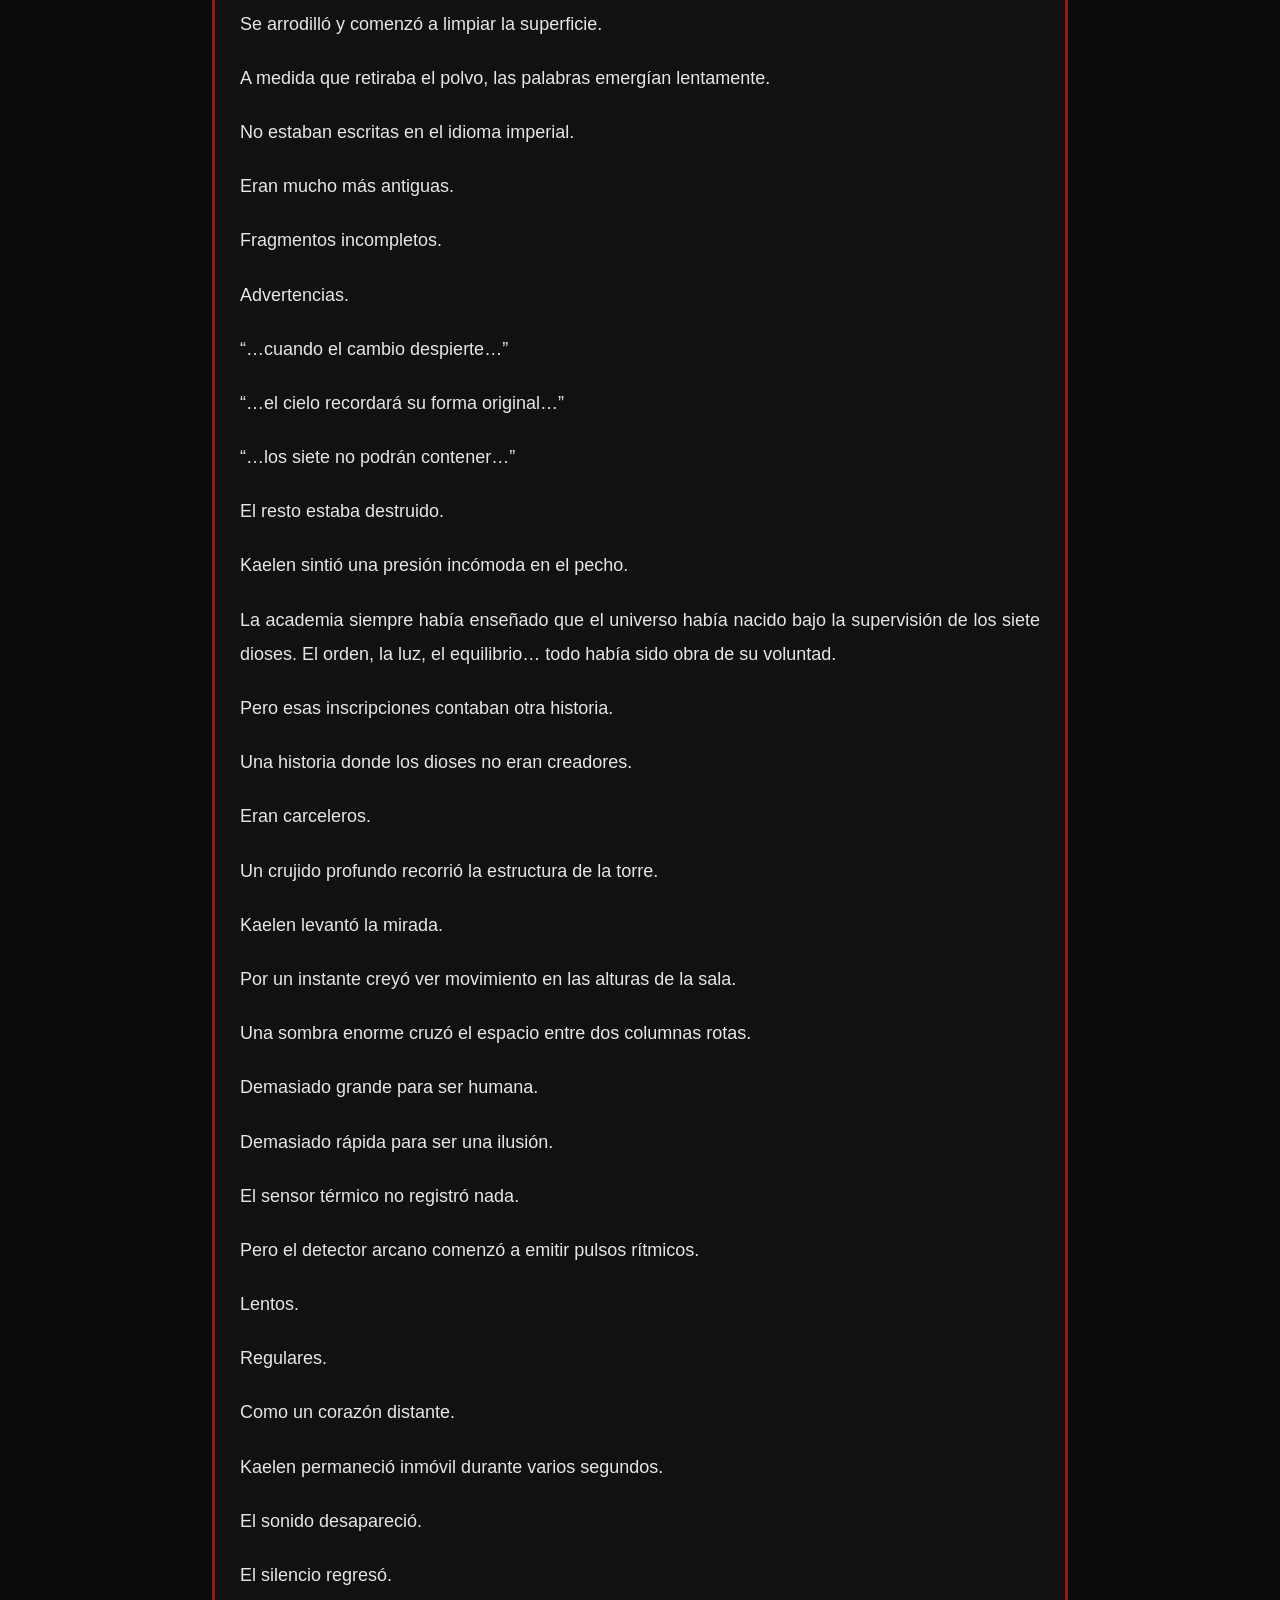
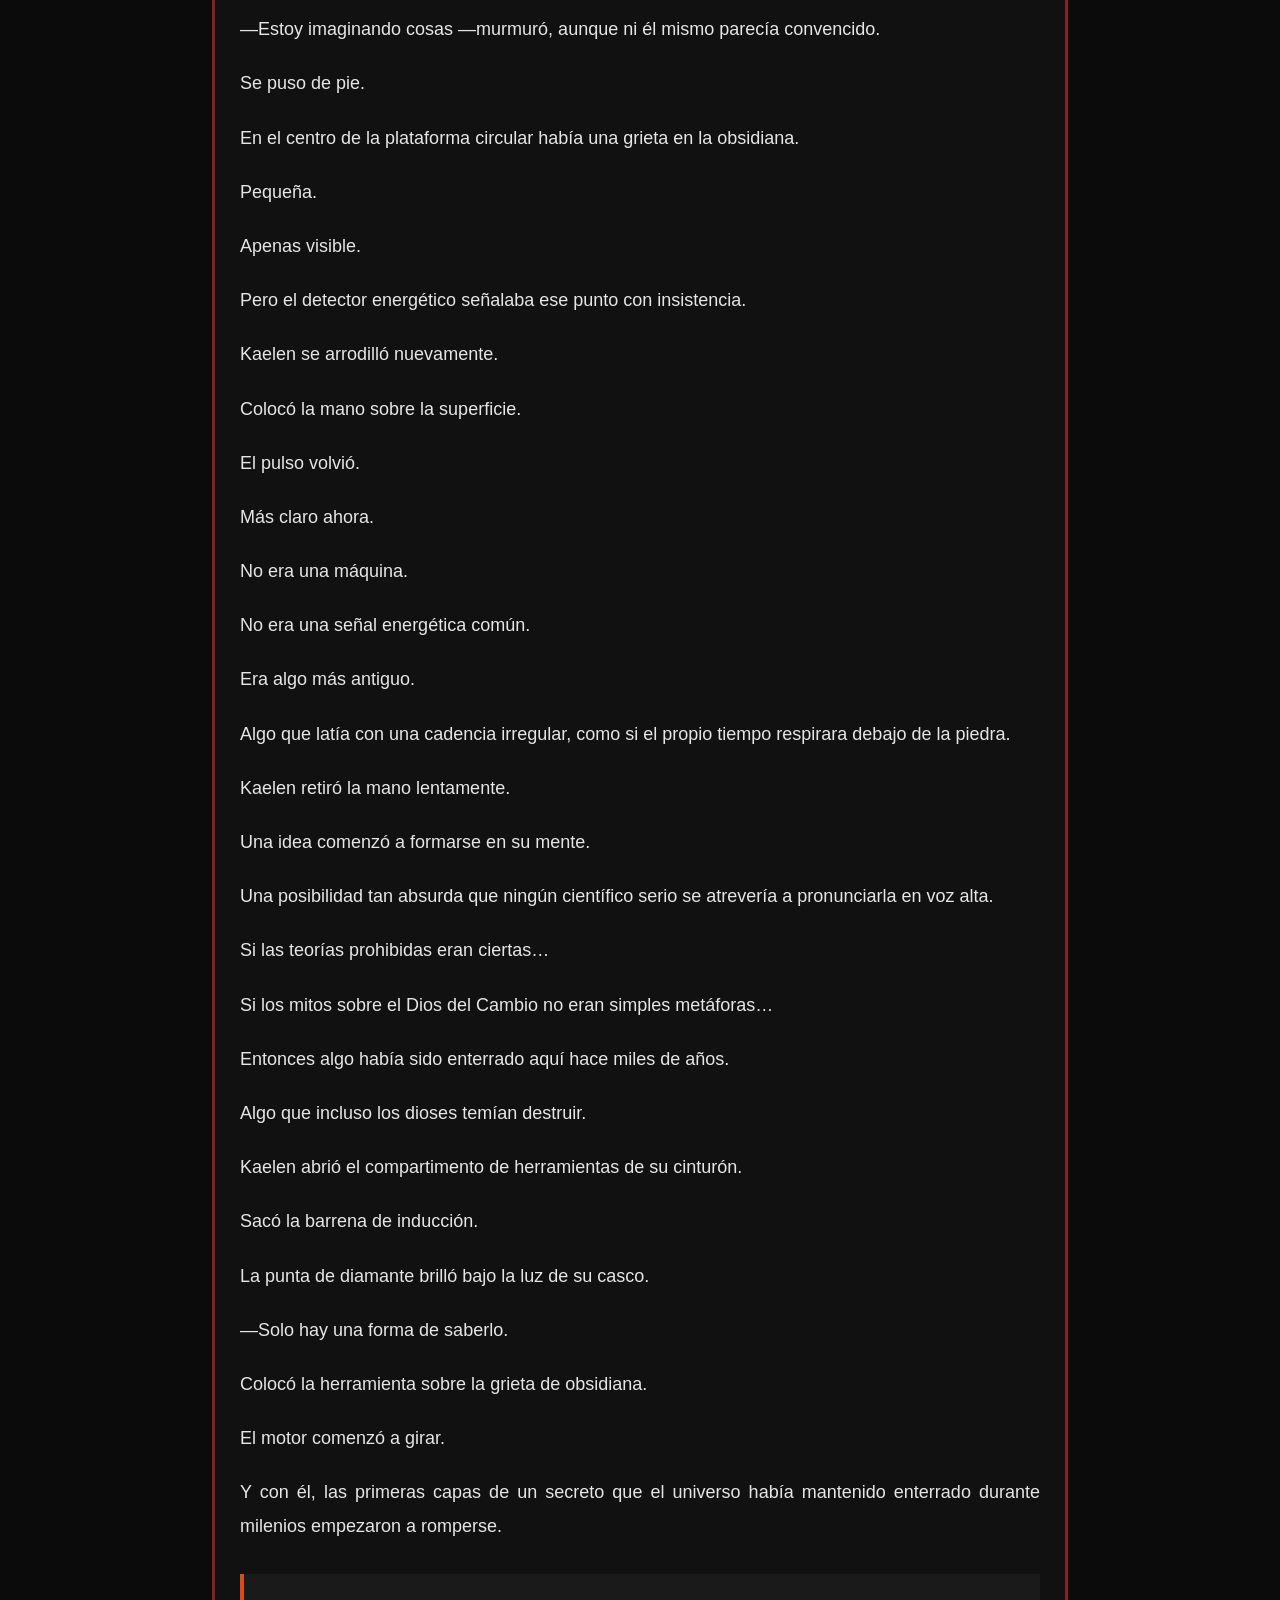
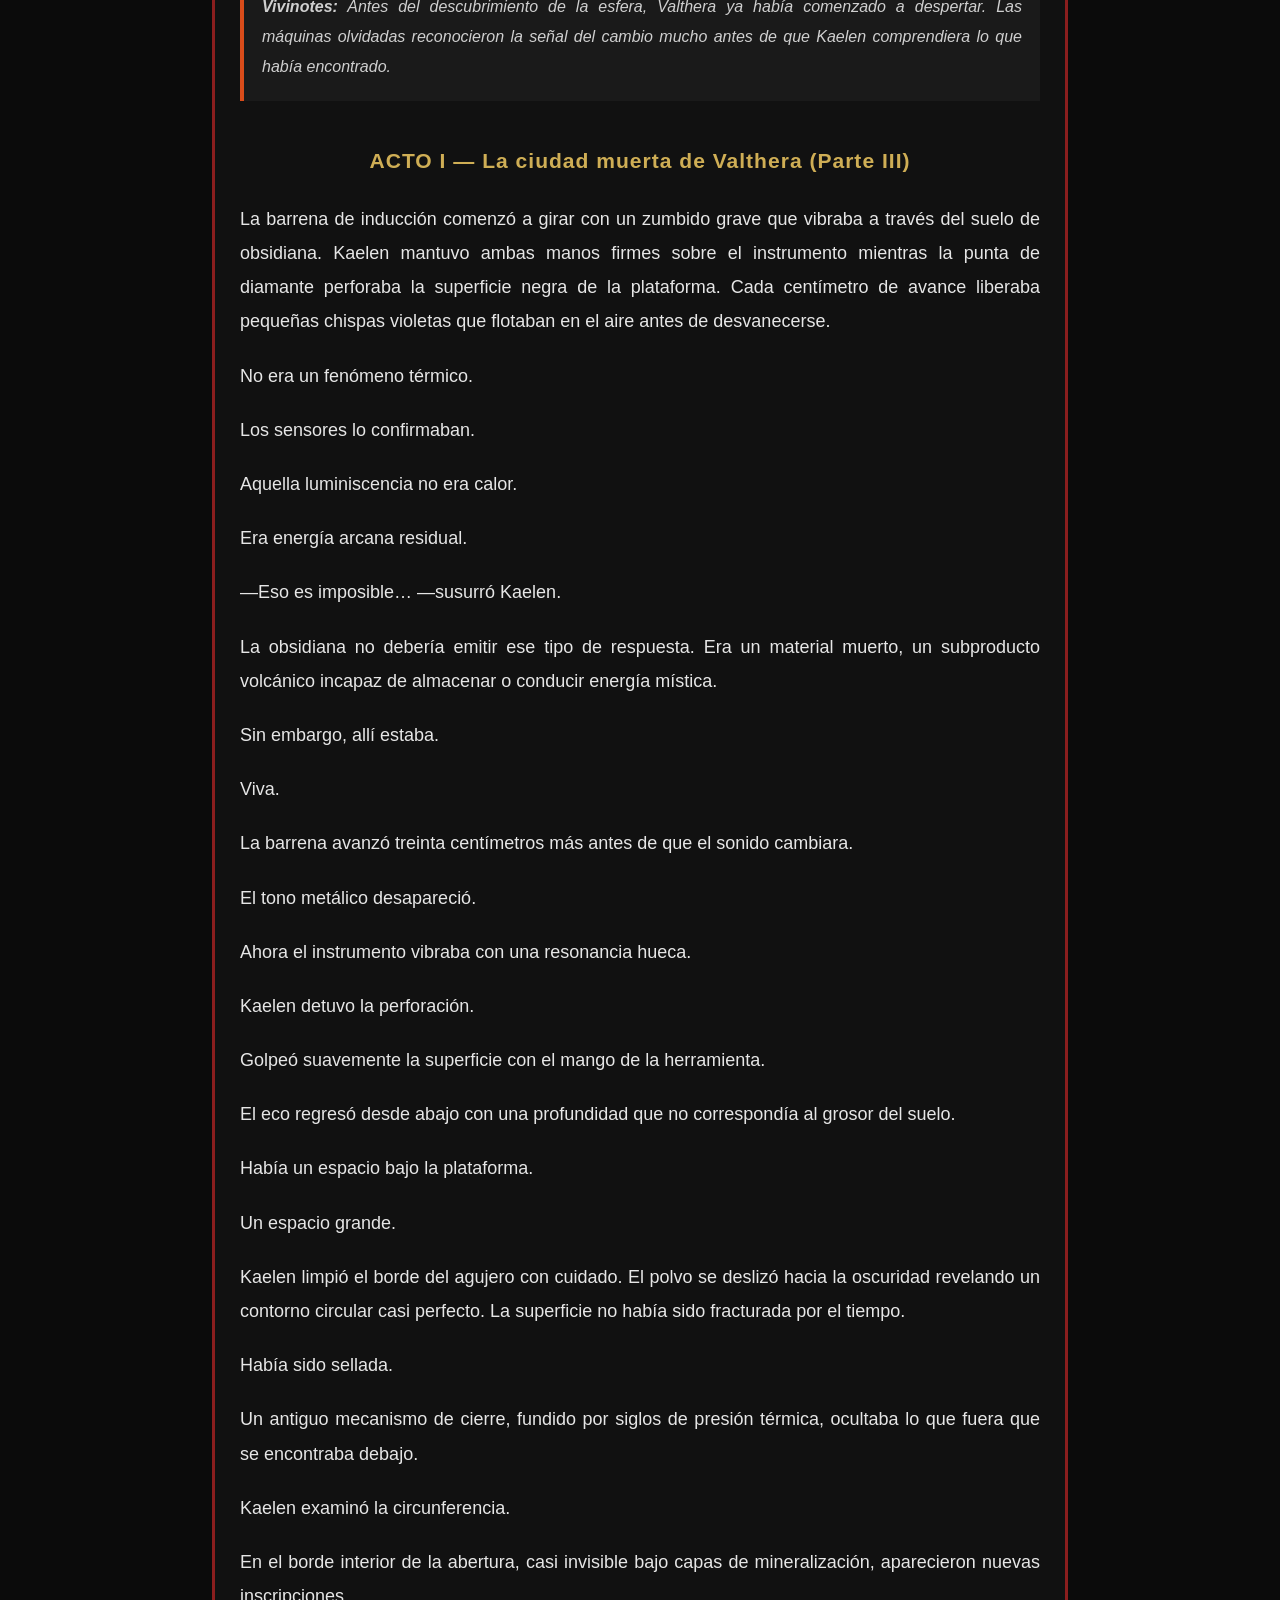
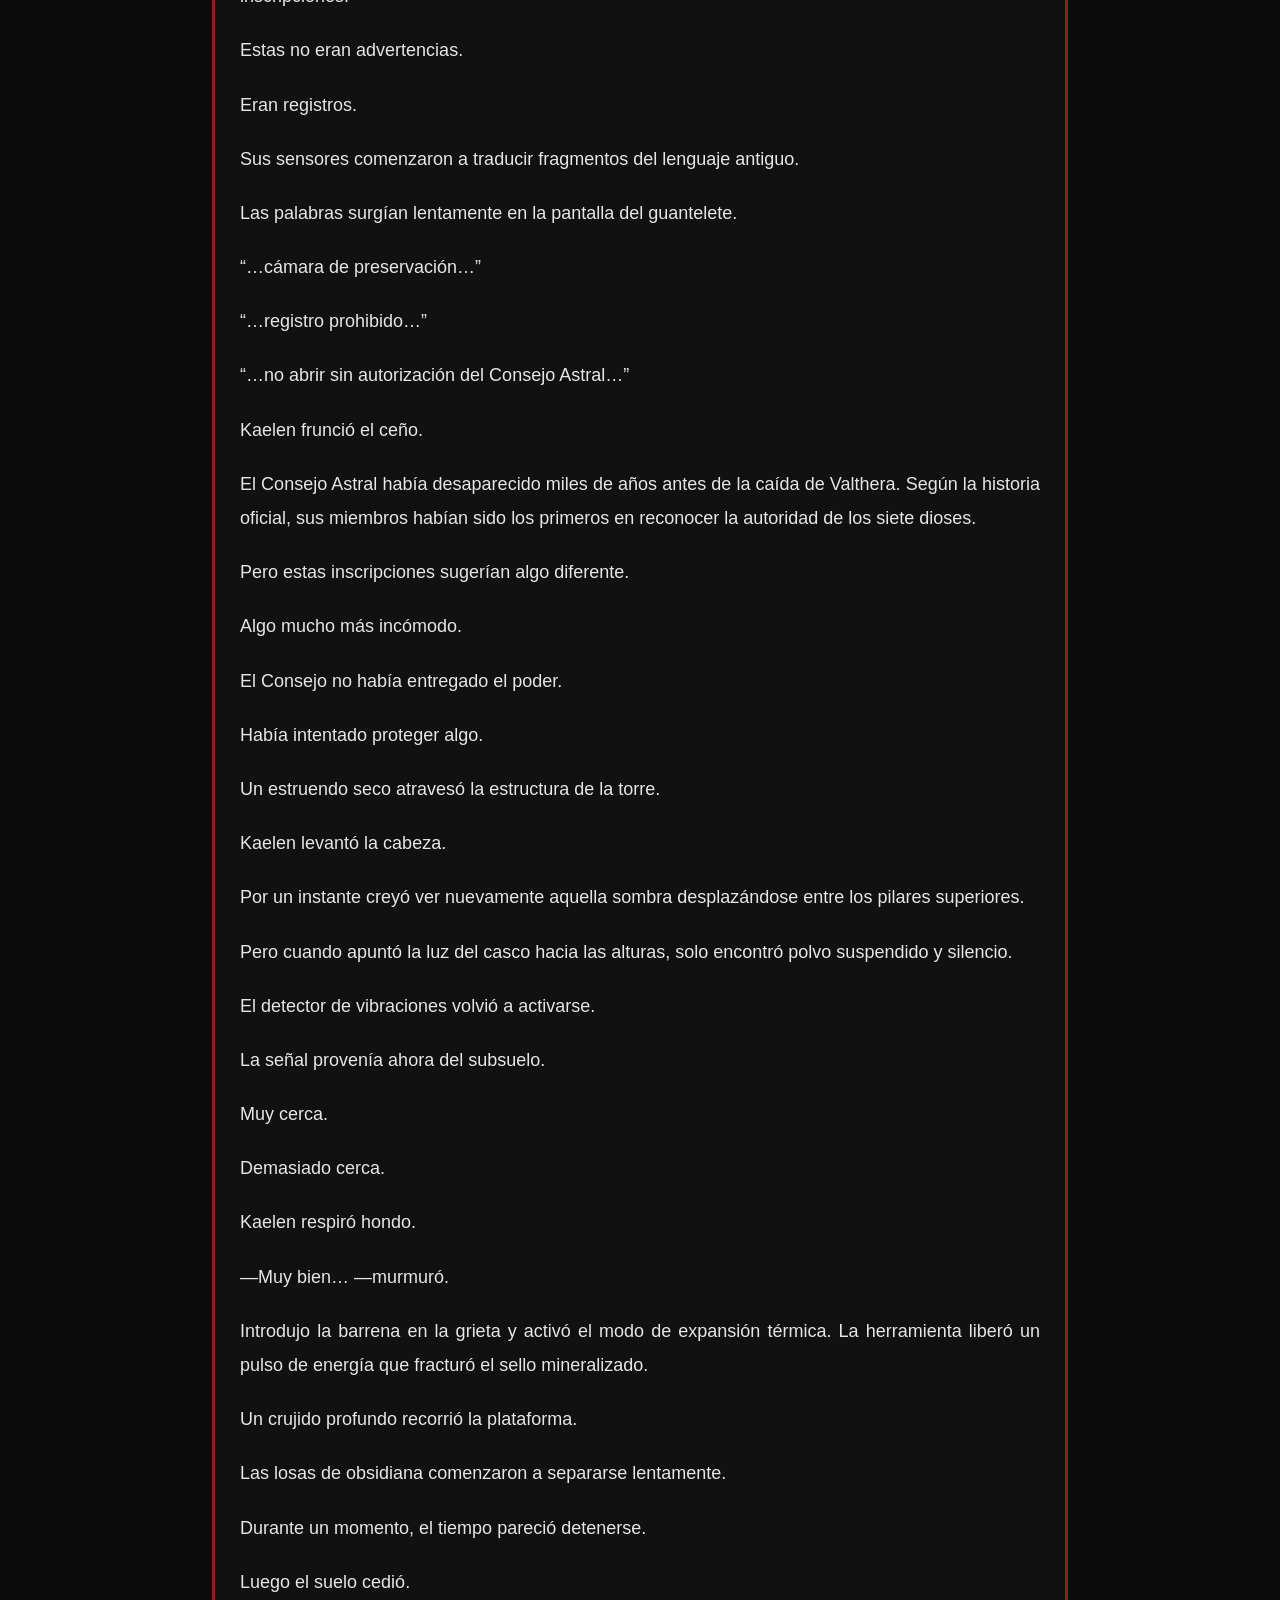
==== commit bb89d72b: "Update capitulo1.html" ====
--- a/capitulos/capitulo1.html
+++ b/capitulos/capitulo1.html
@@ -1094,7 +1094,7 @@
         </p>
 
     </footer>
-    <script src="js/menu-di.js"></script>
+    <script src="../js/menu-de.js"></script>
     <script src="../js/efecto.js"></script>
 </body>
 </html>
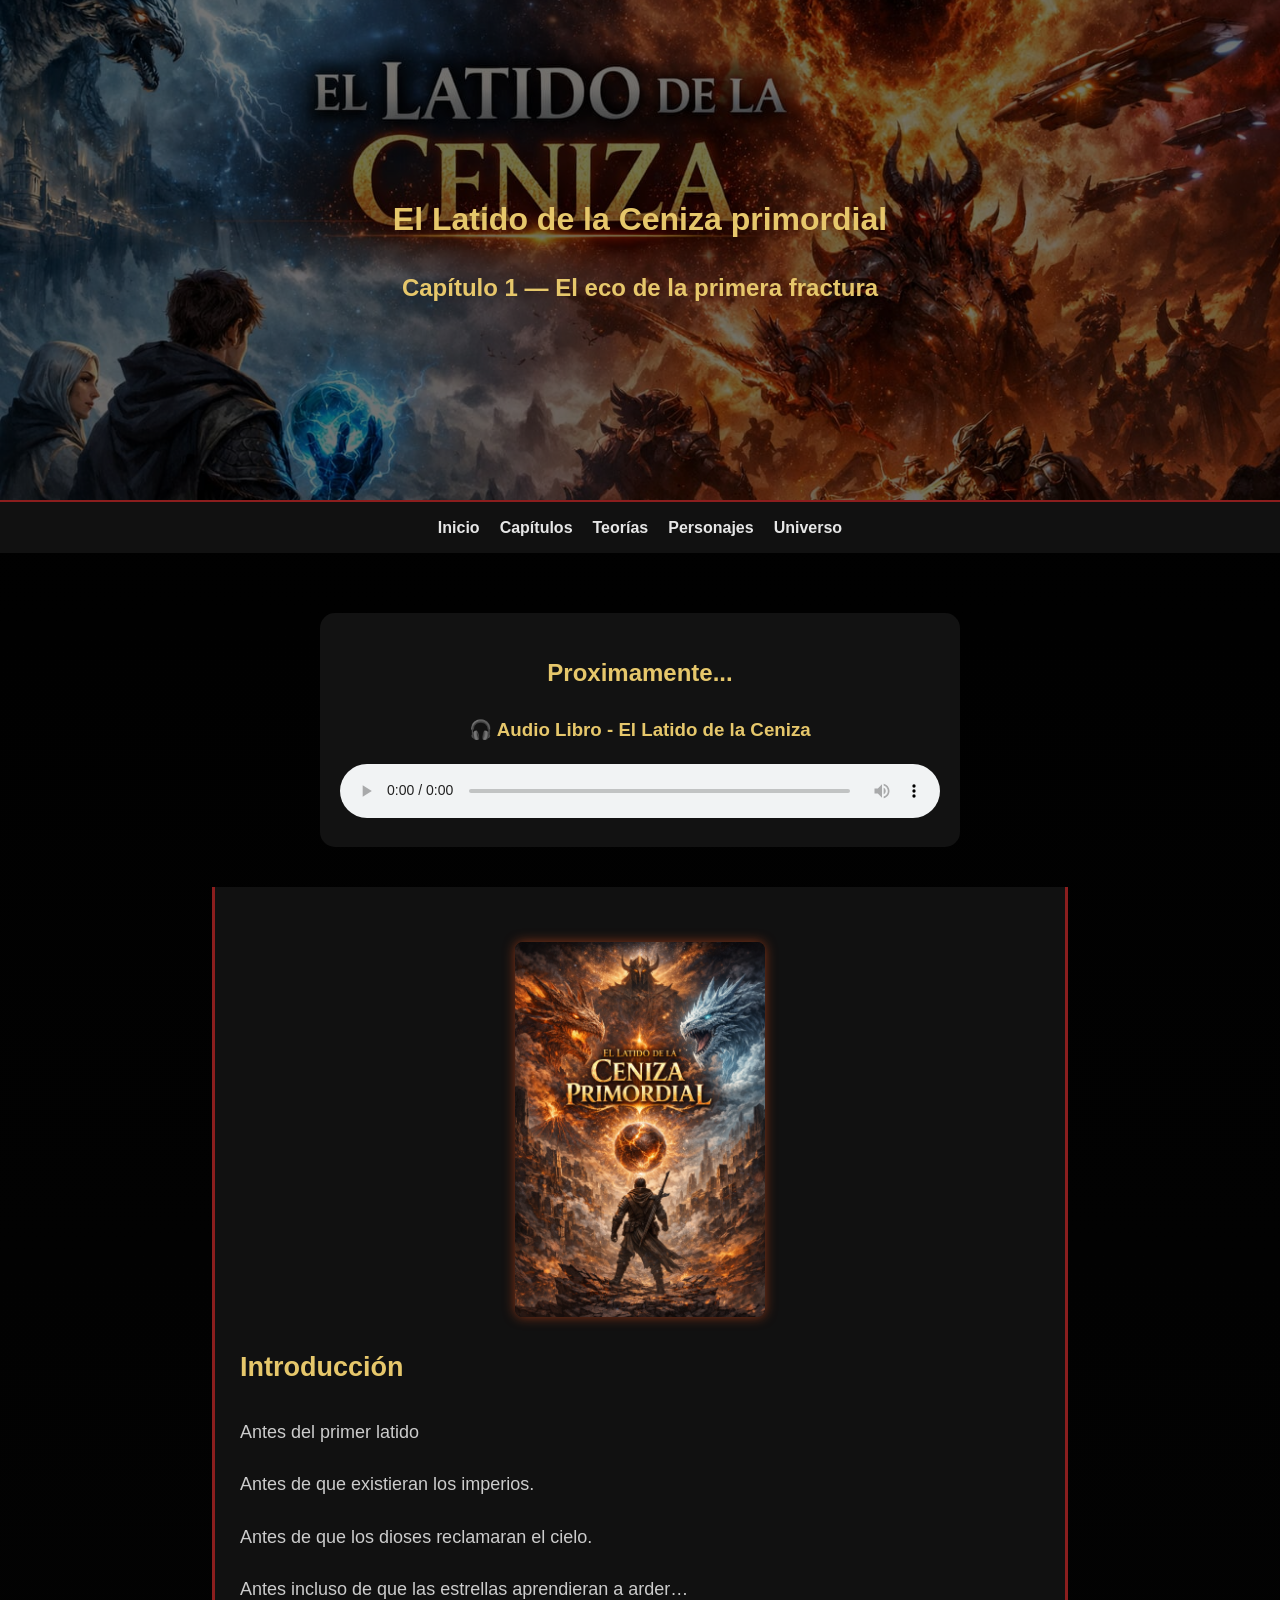
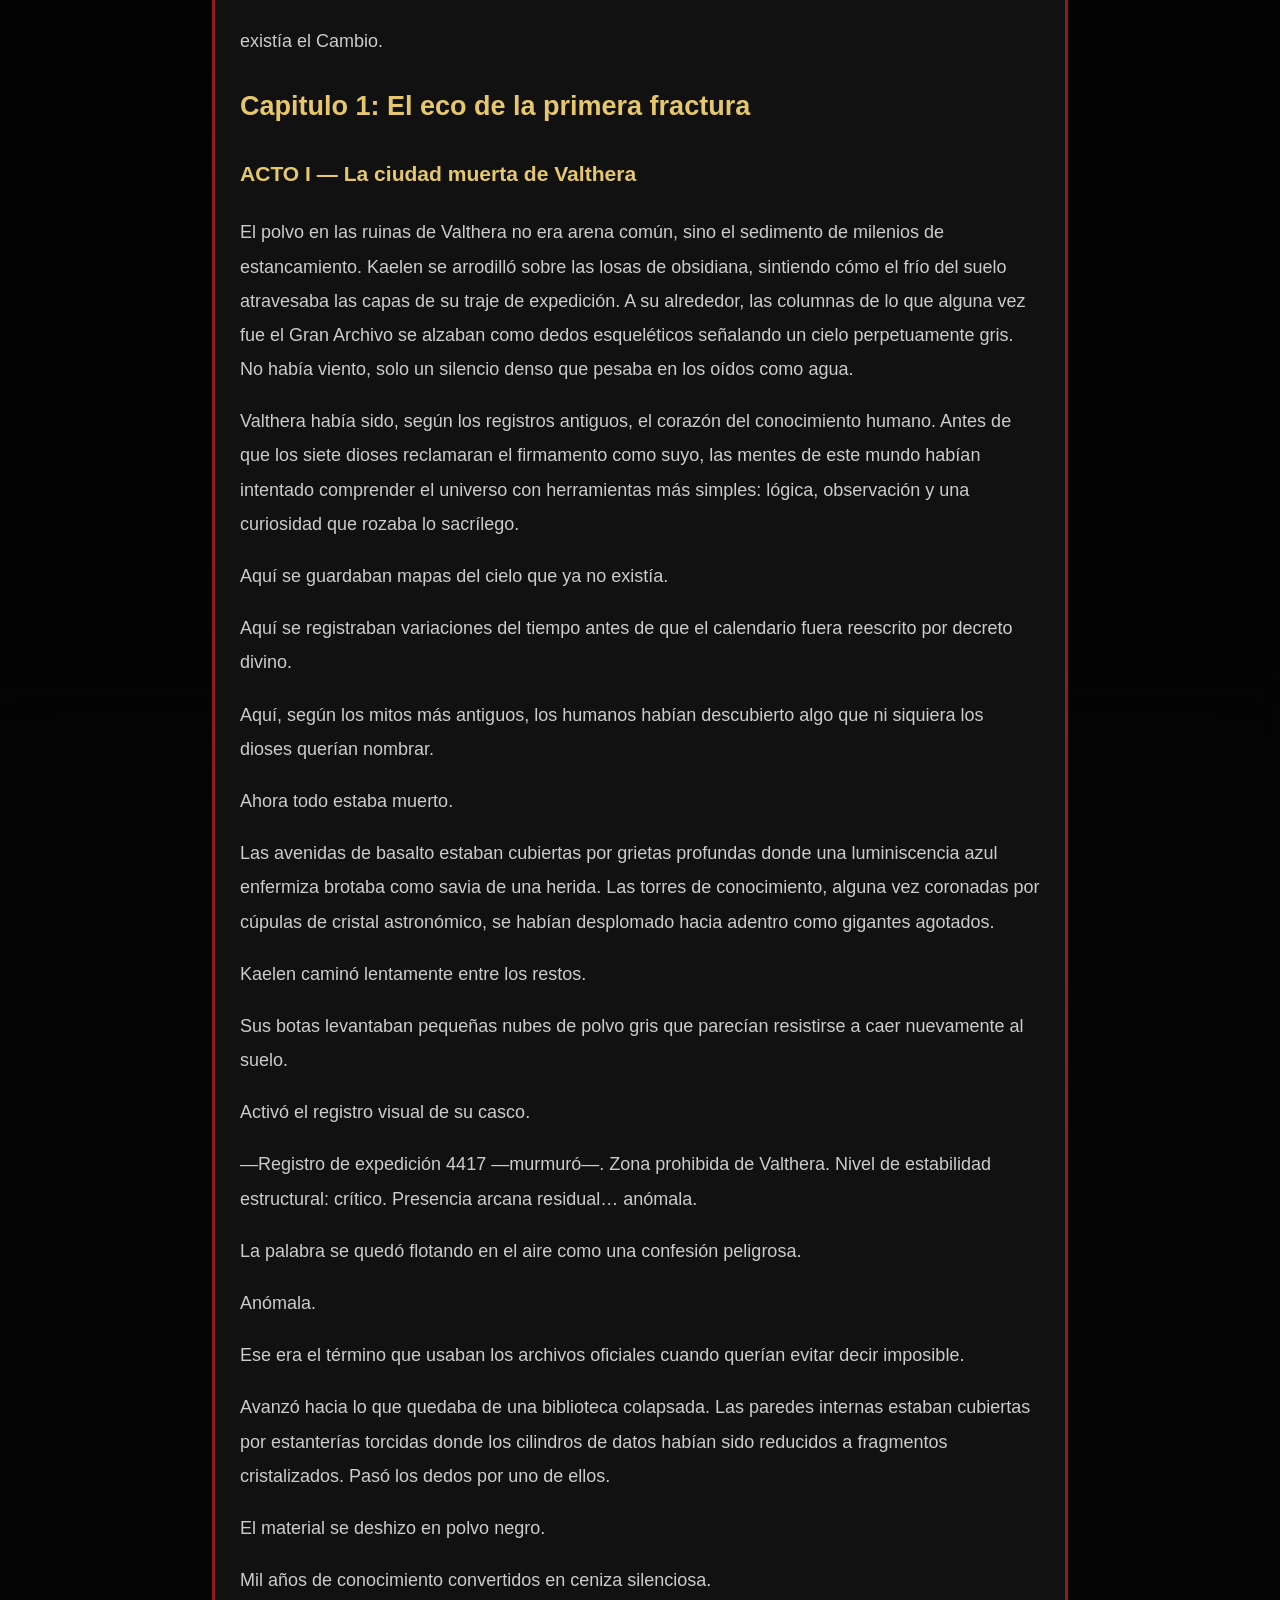
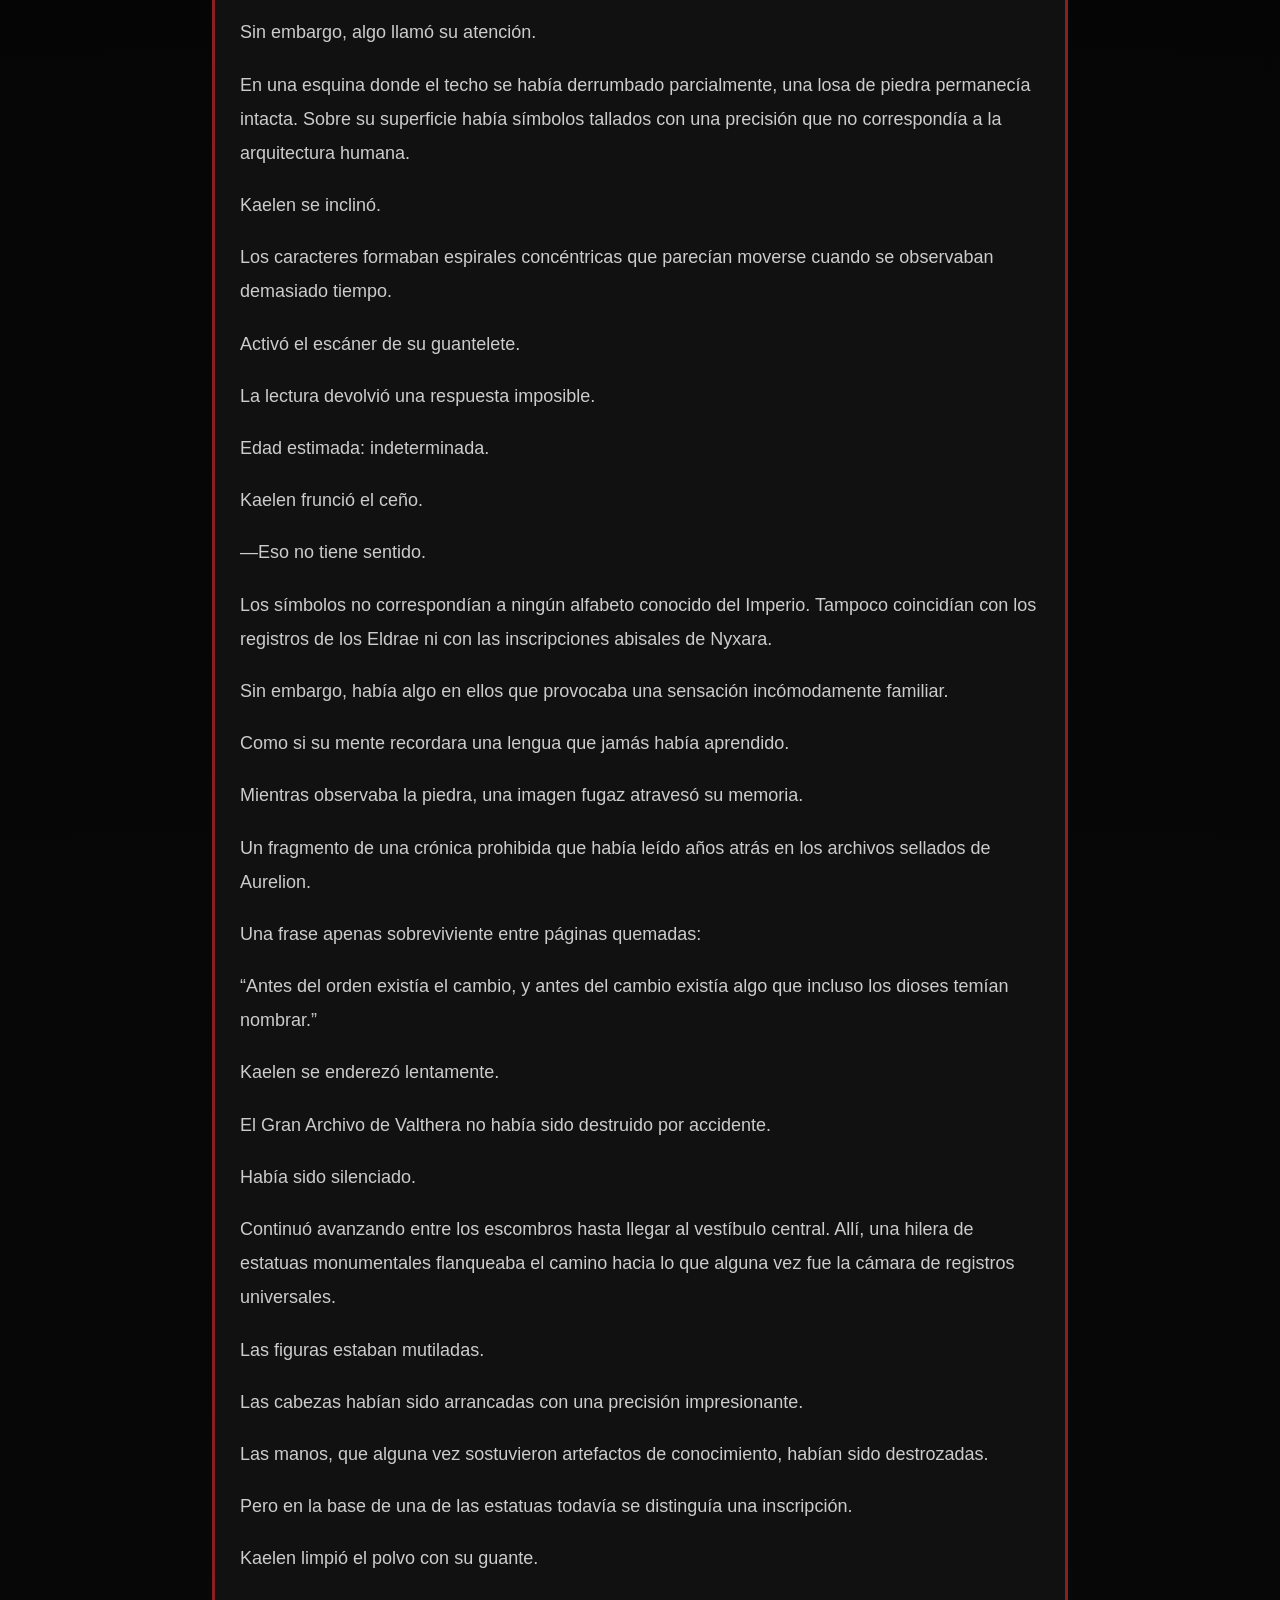
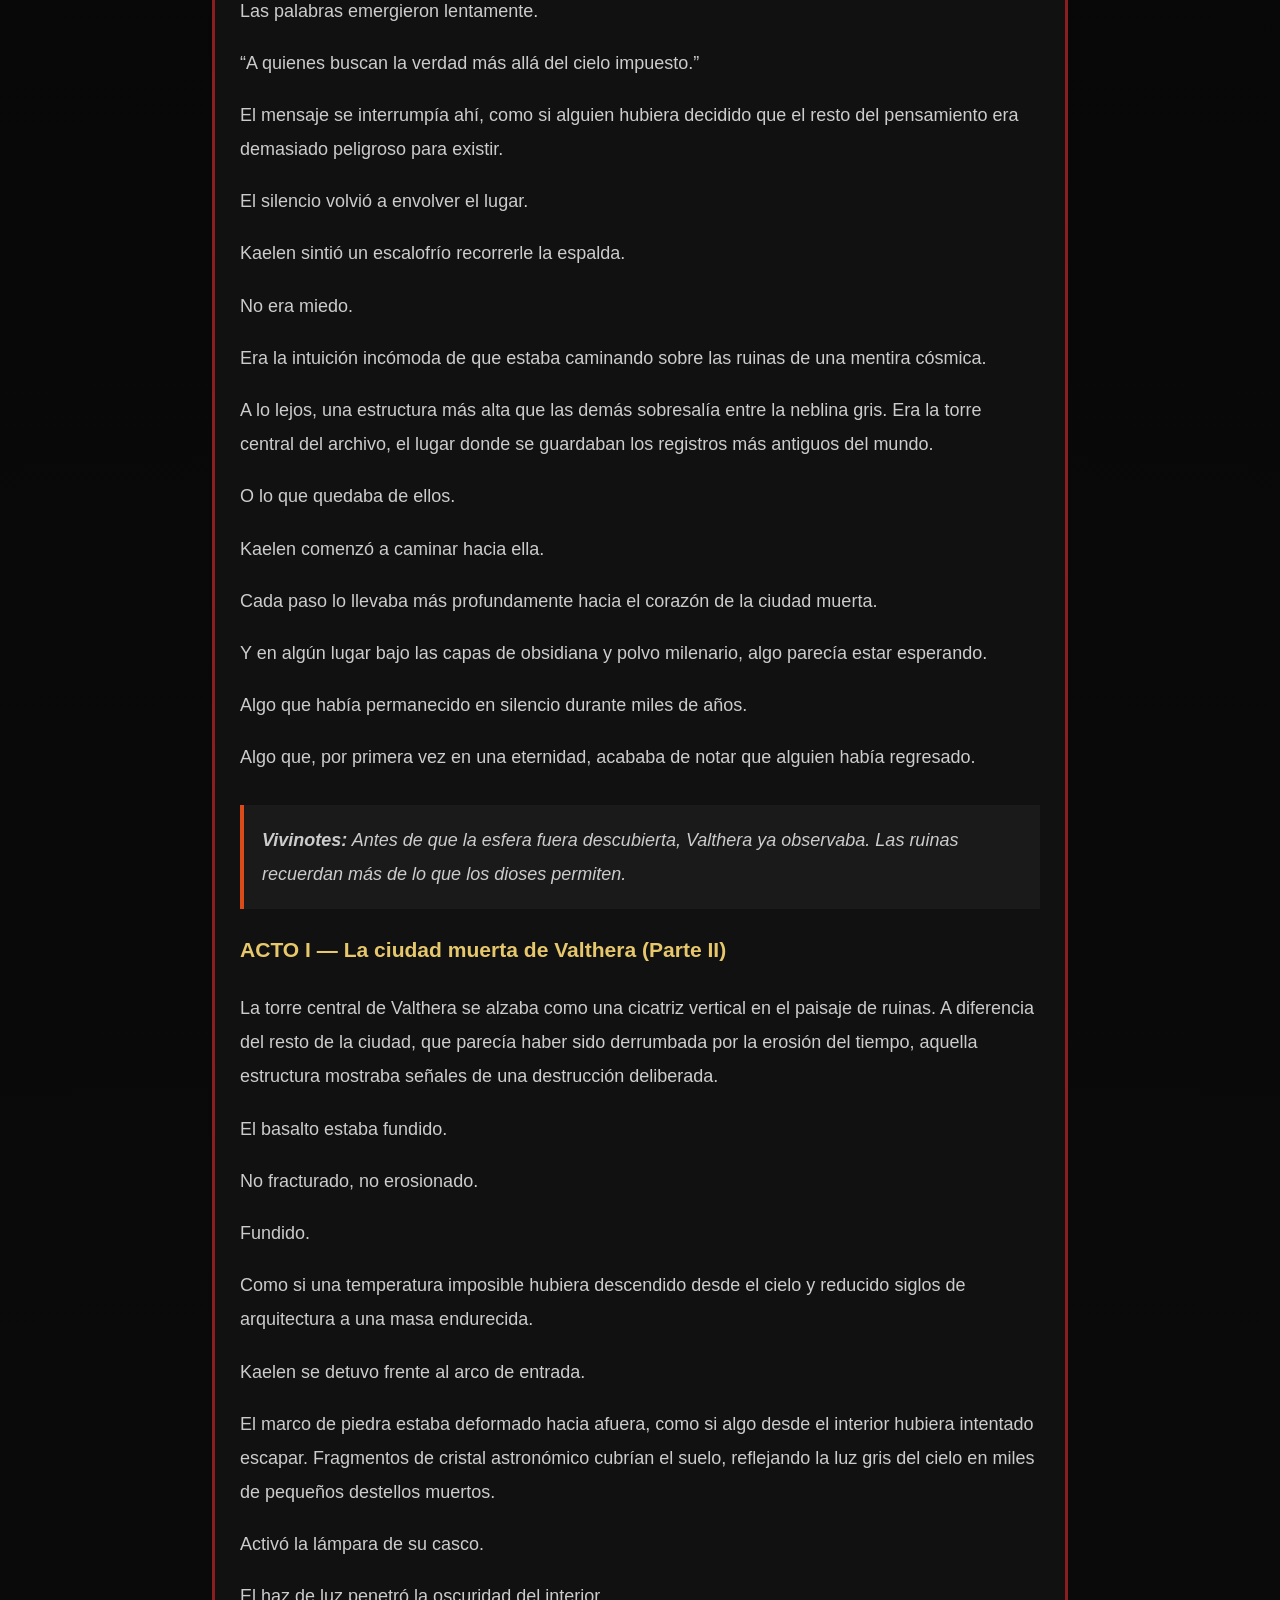
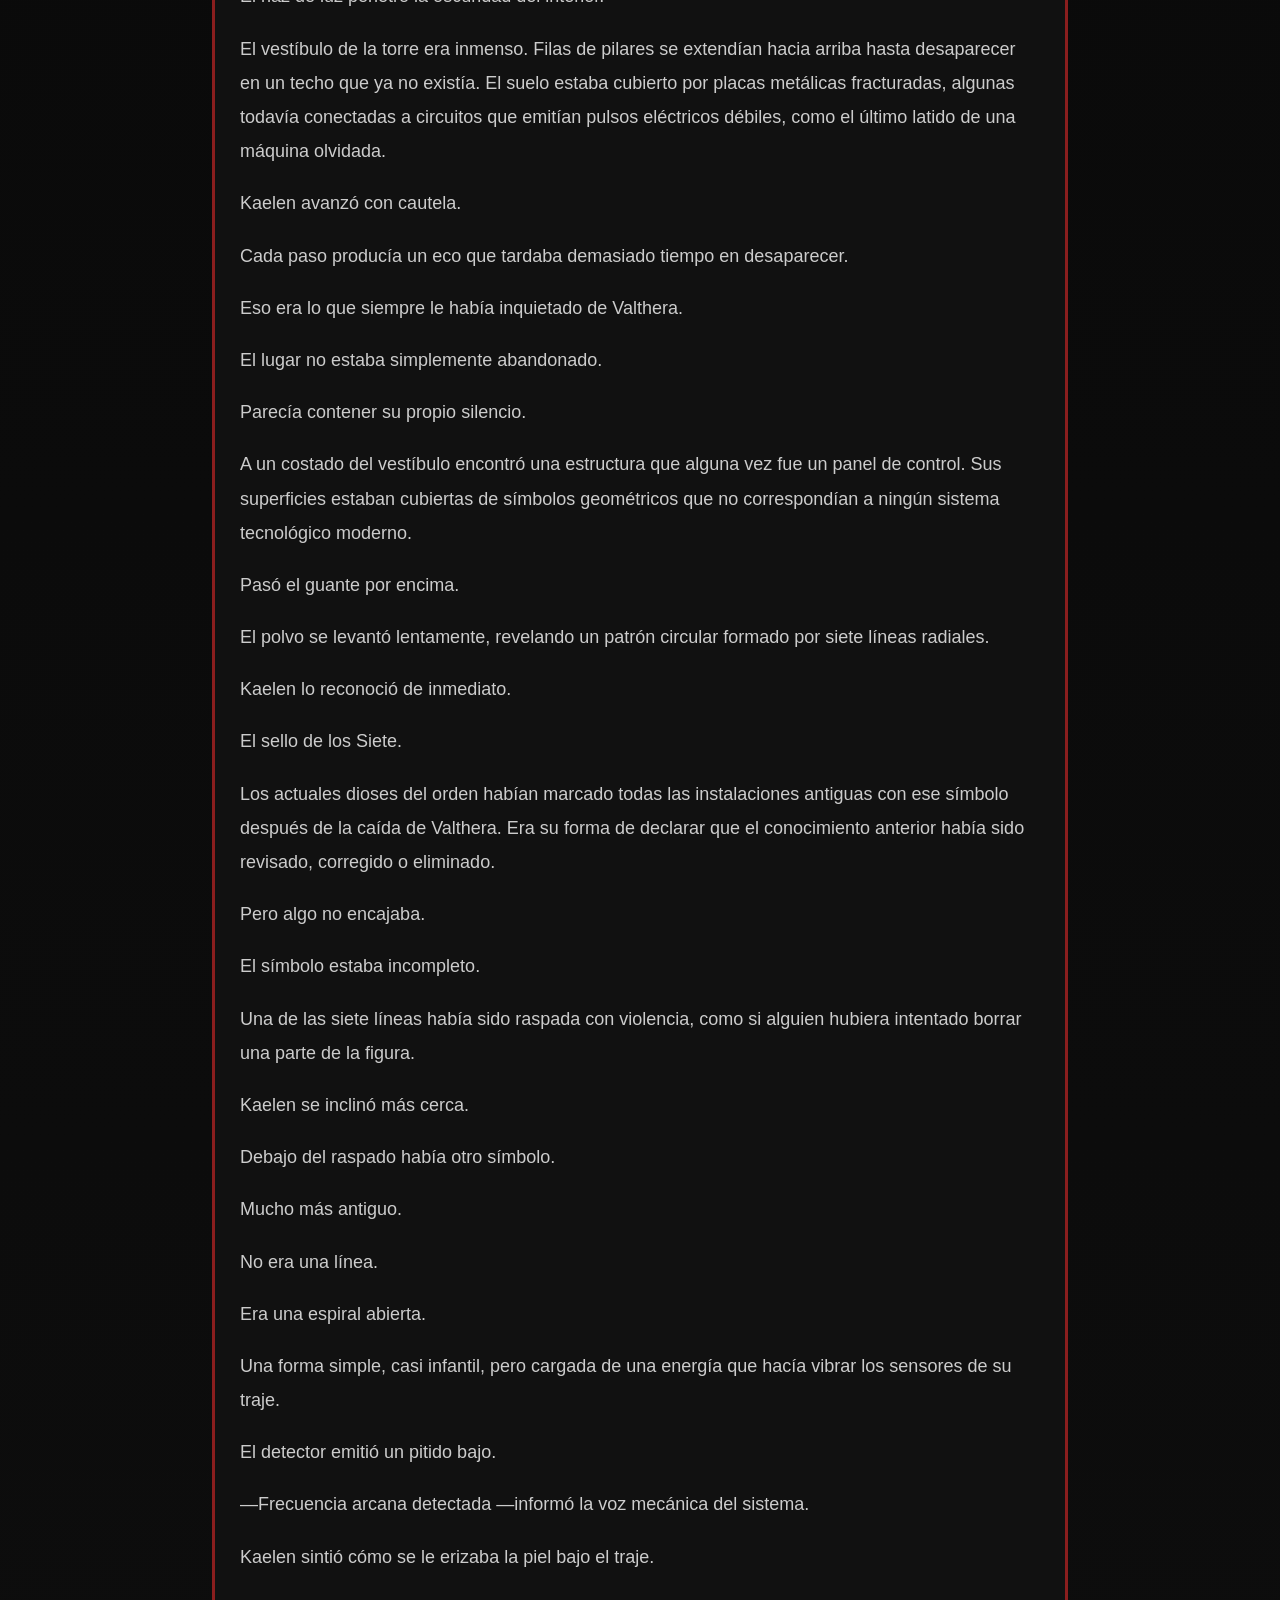
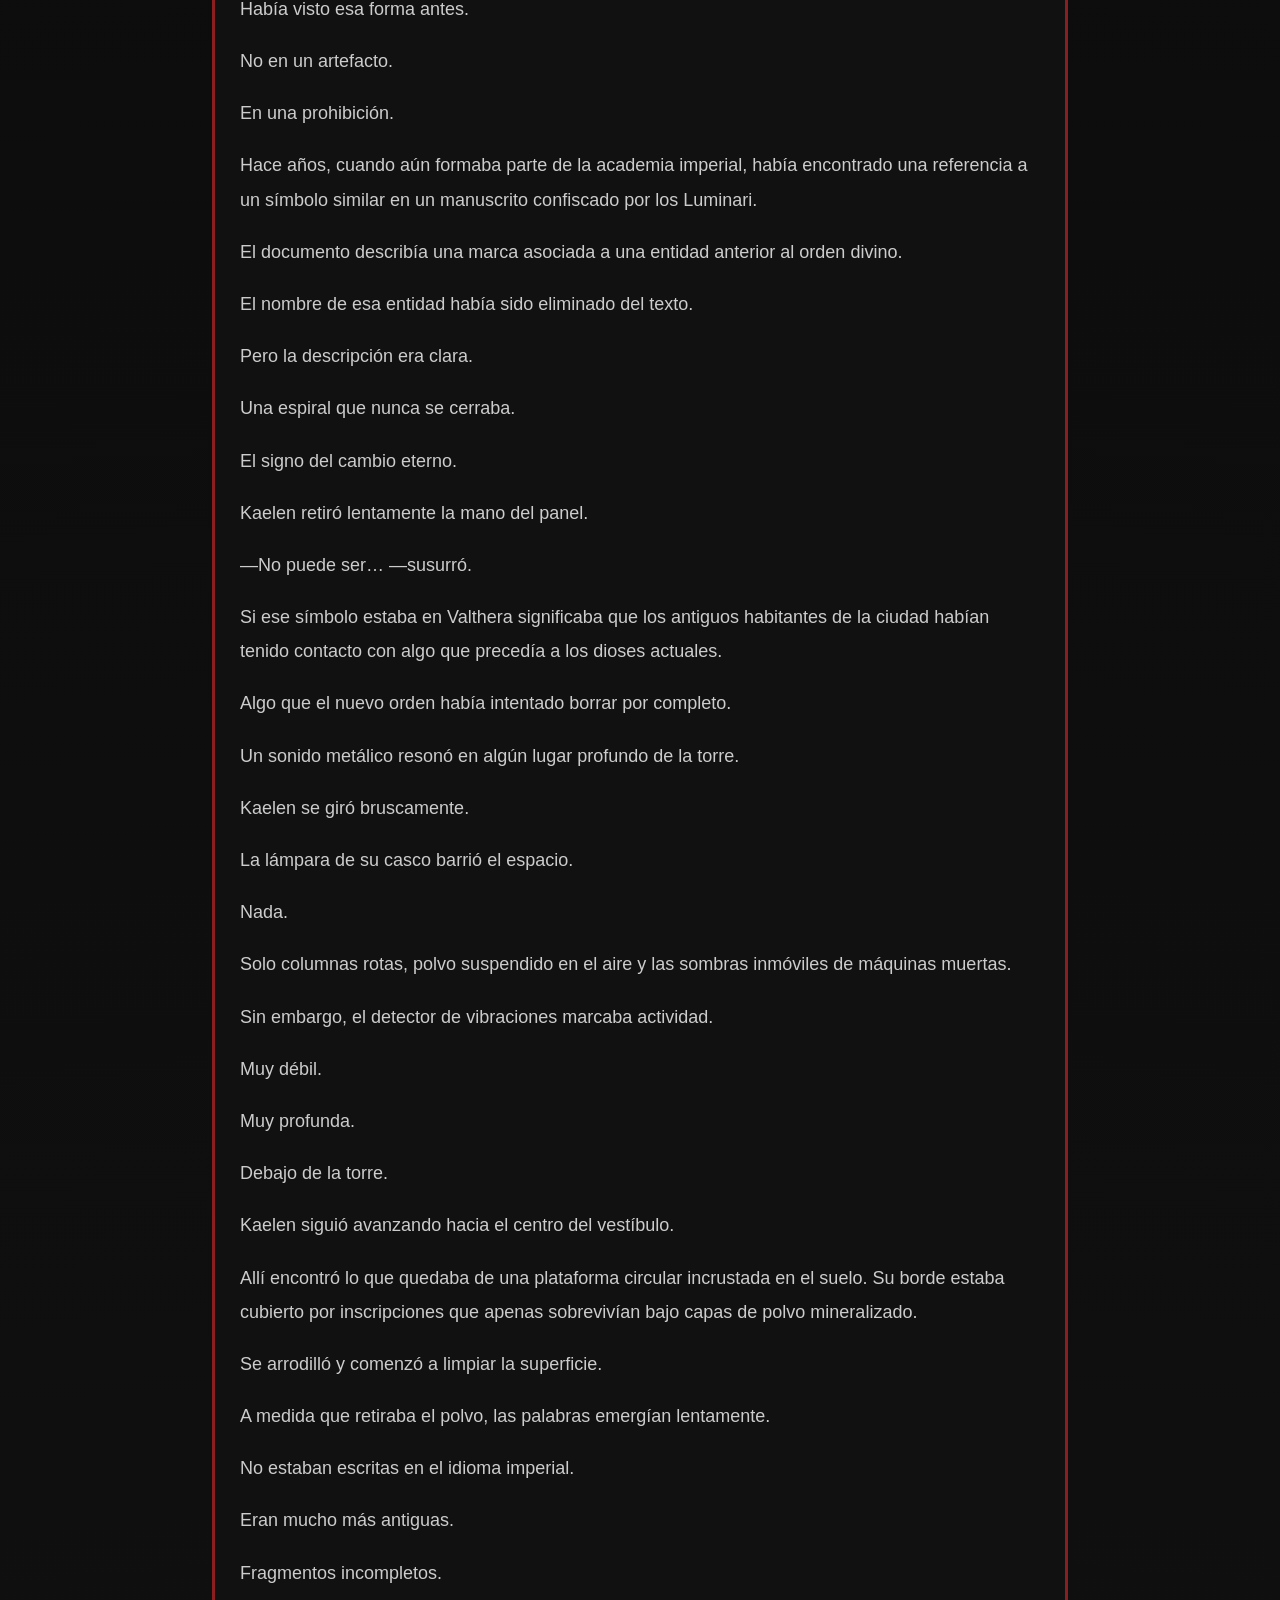
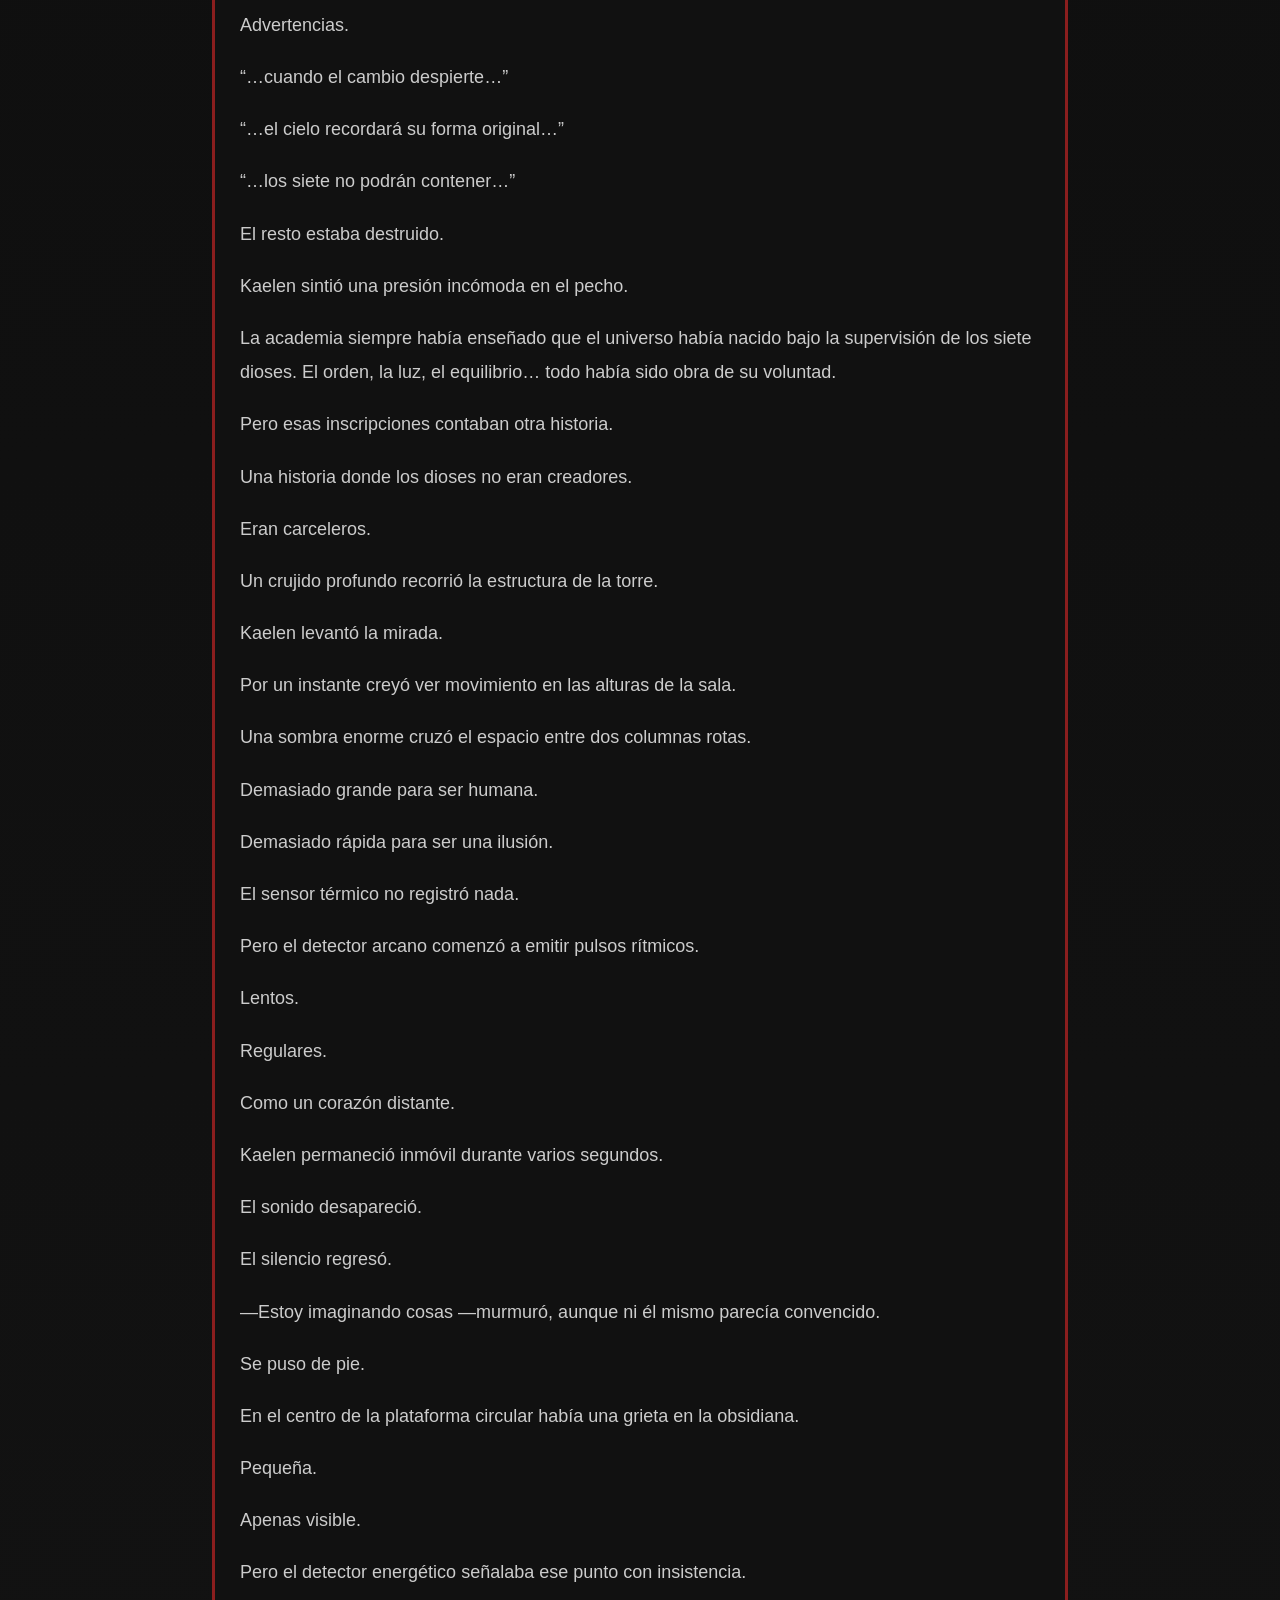
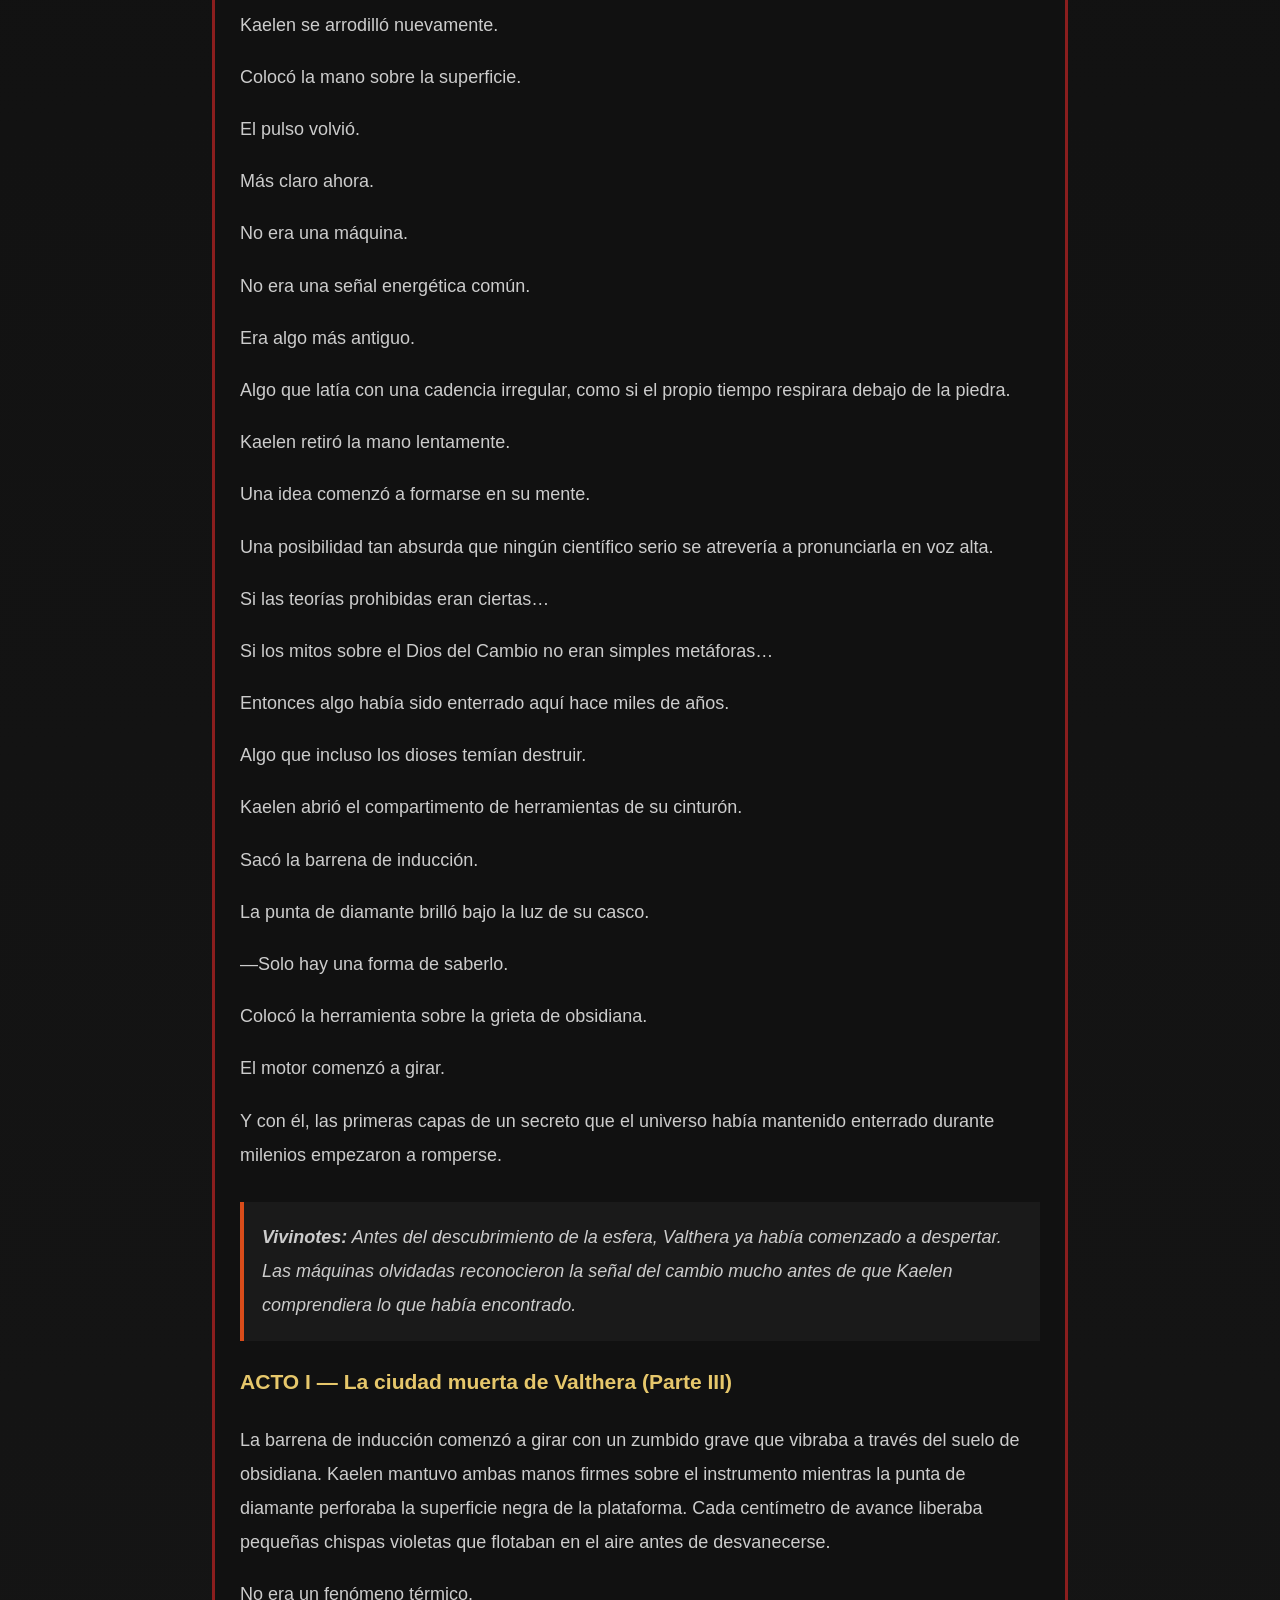
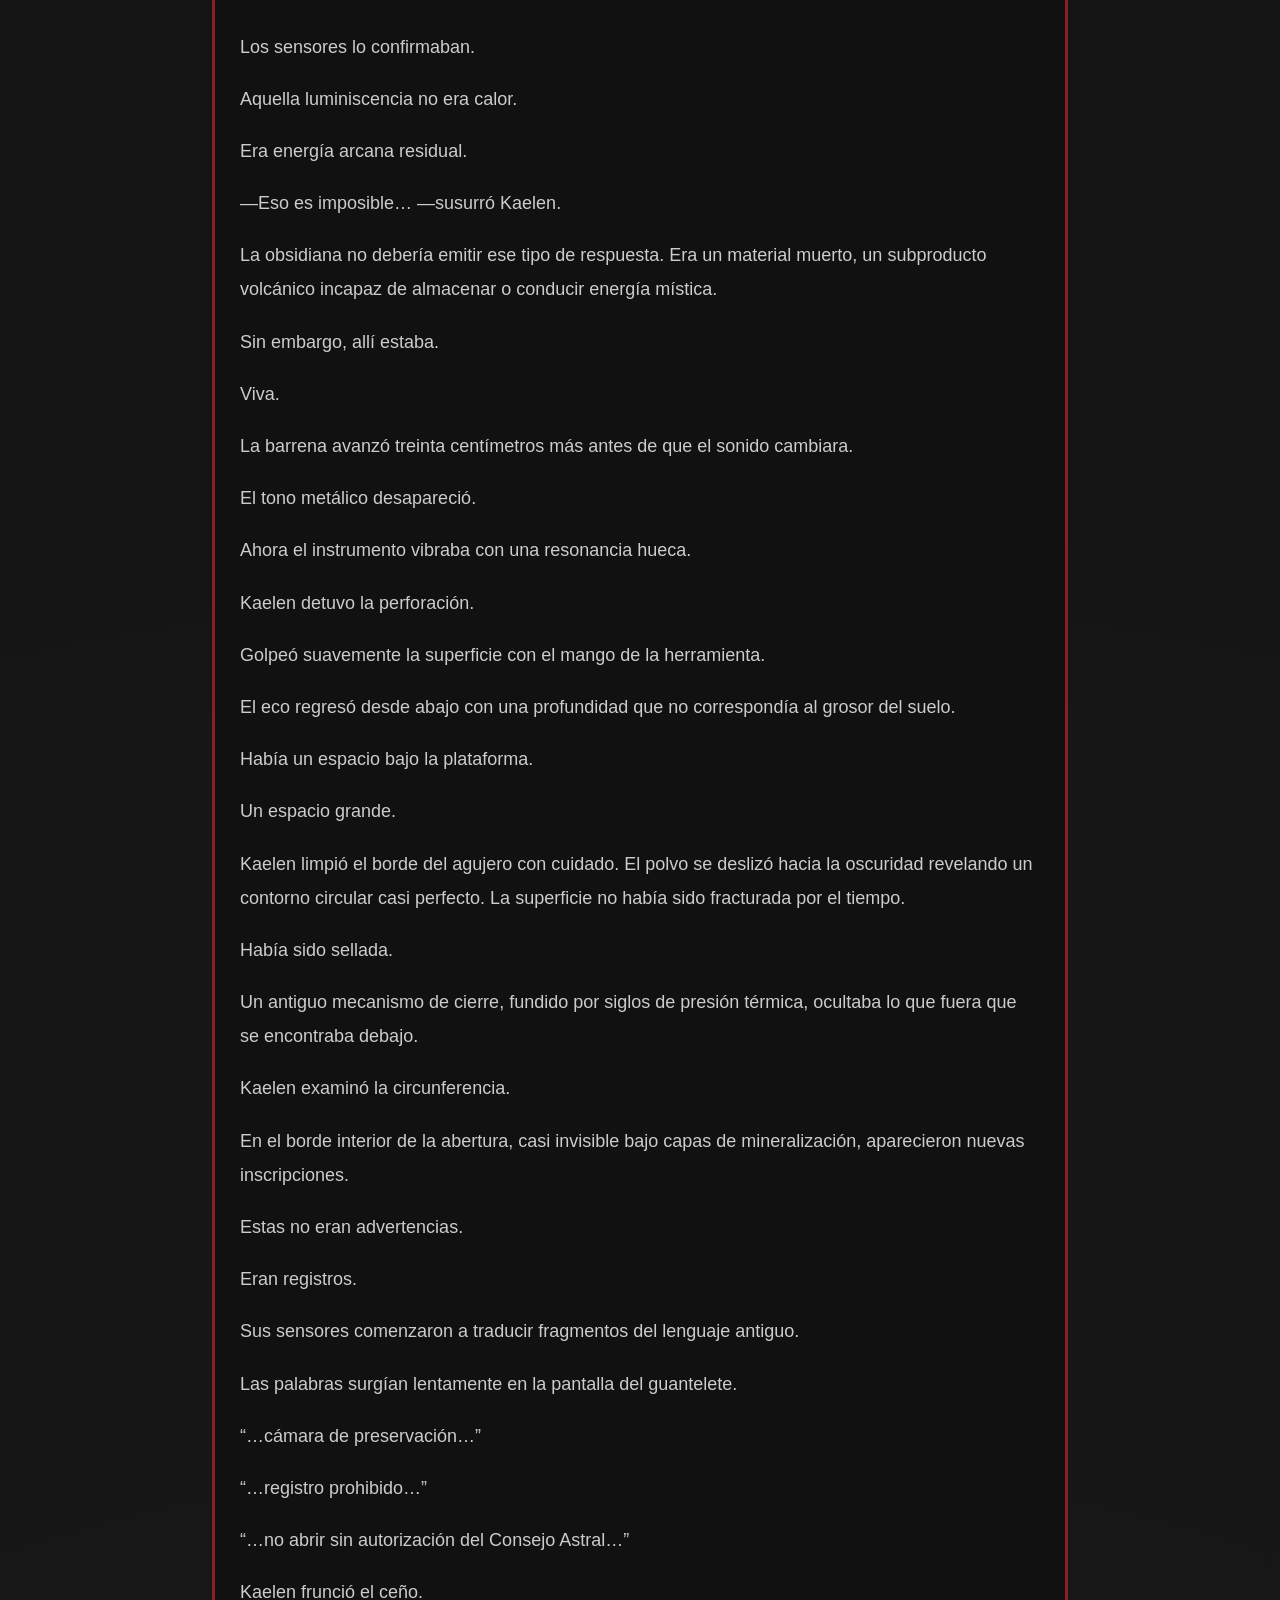
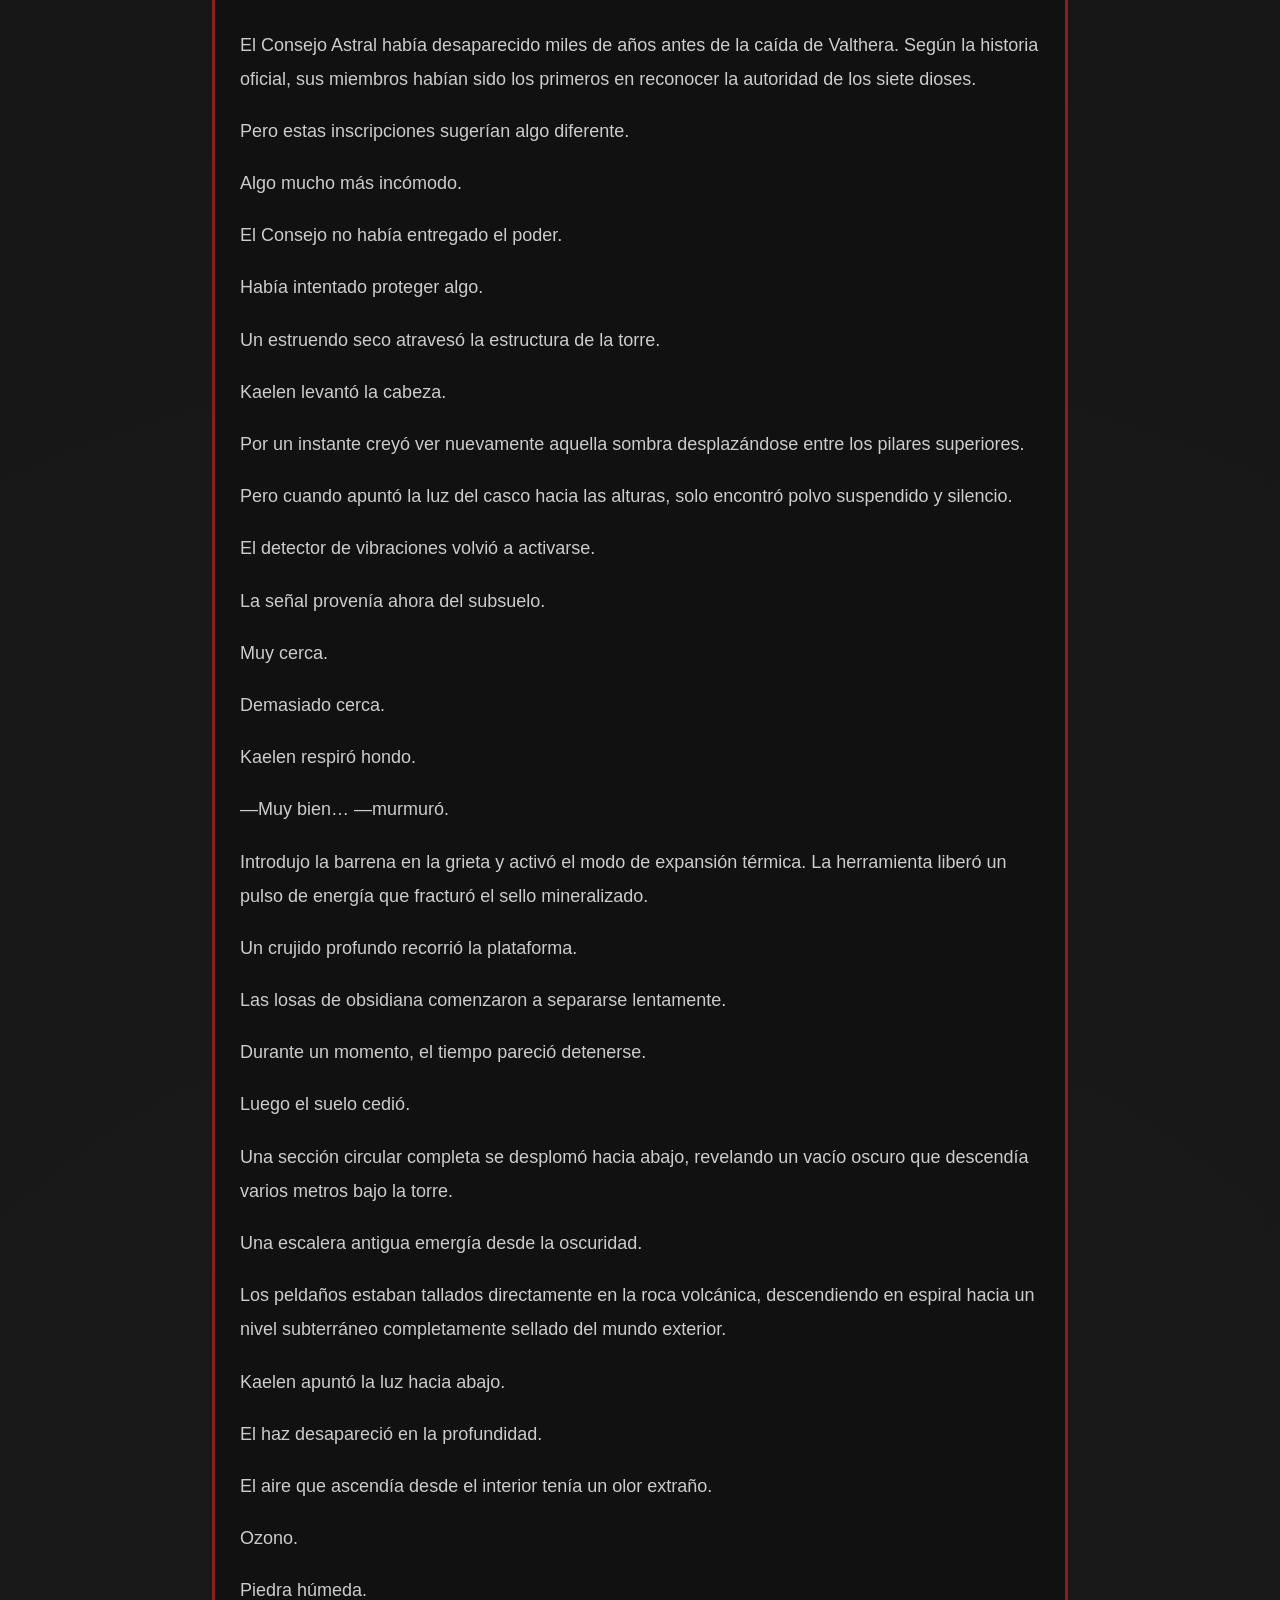
==== commit 8b8aa138: "Add files via upload" ====
--- a/capitulos/capitulo1.html
+++ b/capitulos/capitulo1.html
@@ -8,7 +8,16 @@
 
     <title>Capítulo 1 — El eco de la primera fractura</title>
 
-    <link rel="stylesheet" href="../style/Stylecap1.css">
+    <!-- 🔥 CSS GLOBAL -->
+    <link rel="stylesheet" href="../style/themes.css">
+    <link rel="stylesheet" href="../style/base.css">
+    <link rel="stylesheet" href="../style/menu.css">
+    <link rel="stylesheet" href="../style/efectos.css">
+    <link rel="stylesheet" href="../style/media.css">
+    <link rel="stylesheet" href="../style/componentes.css">
+
+    <!-- 📖 SOLO CAPITULOS -->
+    <link rel="stylesheet" href="../style/capitulos.css">
 
 </head>
 
@@ -33,40 +42,40 @@
 
     <!-- NAVEGACION -->
 
-   <nav>
-    <ul class="menu">
-
-        <!-- INICIO -->
-        <li>
-            <a href="index.html">Inicio</a>
-        </li>
-
-        <!-- CAPITULOS -->
-        <li class="menu-item">
-            <a href="#" class="menu-btn">Capítulos</a>
-            <ul class="submenu" id="submenu-capitulos"></ul>
-        </li>
-
-        <!-- TEORIAS -->
-        <li class="menu-item">
-            <a href="#" class="menu-btn">Teorías</a>
-            <ul class="submenu" id="submenu-teorias"></ul>
-        </li>
-
-        <!-- PERSONAJES -->
-        <li class="menu-item">
-            <a href="#" class="menu-btn">Personajes</a>
-            <ul class="submenu" id="submenu-personajes"></ul>
-        </li>
-
-        <!-- UNIVERSO -->
-        <li class="menu-item">
-            <a href="#" class="menu-btn">Universo</a>
-            <ul class="submenu" id="submenu-universo"></ul>
-        </li>
-
-    </ul>
-   </nav>
+    <nav>
+        <ul class="menu">
+
+            <!-- INICIO -->
+            <li>
+                <a href="../index.html">Inicio</a>
+            </li>
+
+            <!-- CAPITULOS -->
+            <li class="menu-item">
+                <a href="#" class="menu-btn">Capítulos</a>
+                <ul class="submenu" id="submenu-capitulos"></ul>
+            </li>
+
+            <!-- TEORIAS -->
+            <li class="menu-item">
+                <a href="#" class="menu-btn">Teorías</a>
+                <ul class="submenu" id="submenu-teorias"></ul>
+            </li>
+
+            <!-- PERSONAJES -->
+            <li class="menu-item">
+                <a href="#" class="menu-btn">Personajes</a>
+                <ul class="submenu" id="submenu-personajes"></ul>
+            </li>
+
+            <!-- UNIVERSO -->
+            <li class="menu-item">
+                <a href="#" class="menu-btn">Universo</a>
+                <ul class="submenu" id="submenu-universo"></ul>
+            </li>
+
+        </ul>
+    </nav>
     <!-- CONTENIDO PRINCIPAL -->
 
     <main>
@@ -1075,10 +1084,10 @@
             <p>Como si algo en las profundidades de Valthera hubiera sentido, por primera vez en miles de años, que alguien estaba finalmente lo suficientemente cerca como para despertarlo.</p>
 
             <p class="nota-autor"><strong>Vivinotes:</strong> Cuando Kaelen comenzó a perforar la obsidiana, creyó estar descubriendo un secreto enterrado. No comprendió que el verdadero evento no era el hallazgo… sino el momento en que el cambio sintió que alguien lo estaba buscando.</p>
-        <a href="capitulo1actoII.html" class="boton-capitulo">Siguiente</a>
+            <a href="capitulo1actoII.html" class="boton-capitulo">Siguiente</a>
         </section>
-        
-            
+
+
     </main>
 
 
@@ -1094,7 +1103,20 @@
         </p>
 
     </footer>
+    <!-- ================= SCRIPTS ================= -->
+    <!-- EFECTO -->
+    <script src="../js/efecto.js"></script>
+
+    <!-- THEMES -->
+    <script src="../js/themes.js"></script>
+
+    <!-- GALERÍA -->
+    <script src="js/gallery.js"></script>
+
+    <!-- MENU -->
     <script src="../js/menu-de.js"></script>
-    <script src="../js/efecto.js"></script>
+
+    <!-- VIDEO -->
+    <script src="../js/video.js"></script>
 </body>
 </html>
--- a/style/themes.css
+++ b/style/themes.css
@@ -0,0 +1,70 @@
+﻿/* ========================= */
+/* VARIABLES (THEMES) */
+/* ========================= */
+:root {
+    --bg: #000;
+    --bg-soft: #1a1a1a;
+    --card: #1c1c1c;
+    --h-color: #e6c76b;
+    --p-color: #cccccc;
+    --accent: #8b1e1e;
+    --accent-strong: #ff0000;
+    --btn-color: #8b0000;
+    --btn-text: #ffffff;
+}
+/* =====================================================
+   GALERÍA · CARRUSEL HORIZONTAL DESLIZABLE
+   Compatible con muchas imágenes
+   Se arrastra como Facebook, inicia desde la derecha
+===================================================== */
+.photo-carousel {
+    display: flex; /* imágenes en fila */
+    gap: 12px; /* espacio entre imágenes */
+    overflow-x: auto; /* scroll horizontal */
+    scroll-behavior: smooth; /* movimiento suave */
+    padding: 10px;
+    cursor: grab; /* indicador de arrastre */
+    user-select: none; /* evita selección al arrastrar */
+    -webkit-overflow-scrolling: touch; /* smooth touch scroll en móviles */
+    direction: ltr; /* mantiene el orden natural de las imágenes */
+}
+
+    .photo-carousel.active {
+        cursor: grabbing; /* cambia el cursor al arrastrar */
+    }
+
+    /* scrollbar elegante */
+    .photo-carousel::-webkit-scrollbar {
+        height: 8px;
+    }
+
+    .photo-carousel::-webkit-scrollbar-track {
+        background: rgba(255,255,255,0.05);
+        border-radius: 4px;
+    }
+
+    .photo-carousel::-webkit-scrollbar-thumb {
+        background: var(--btn-color);
+        border-radius: 4px;
+        transition: background 0.3s ease;
+    }
+
+        .photo-carousel::-webkit-scrollbar-thumb:hover {
+            background: var(--btn-text);
+        }
+
+    /* estilo de cada imagen */
+    .photo-carousel img {
+        flex: 0 0 auto; /* no se encogen ni expanden */
+        width: 180px;
+        height: 120px;
+        object-fit: cover;
+        border-radius: 12px;
+        transition: transform 0.25s ease, box-shadow 0.25s ease;
+        cursor: pointer;
+    }
+
+        .photo-carousel img:hover {
+            transform: scale(1.05);
+            box-shadow: 0 6px 16px rgba(0,0,0,0.6);
+        }
--- a/style/base.css
+++ b/style/base.css
@@ -0,0 +1,147 @@
+﻿/* ========================= */
+/* BASE GENERAL */
+/* ========================= */
+body {
+    background: radial-gradient(circle at center, var(--bg-soft), var(--bg));
+    color: var(--p-color);
+    font-family: Arial, sans-serif;
+    margin: 0;
+    line-height: 1.7;
+}
+/* ========================= */
+/* TOPBAR */
+/* ========================= */
+.topbar {
+    display: flex;
+    justify-content: space-between;
+    align-items: center;
+    padding: 5px 10px;
+    background: linear-gradient(90deg, #111, #1a0000);
+    border-bottom: 1px solid rgba(255,0,0,0.3);
+    position: sticky;
+    top: 0;
+    z-index: 100;
+}
+
+/* LOGO */
+.logo {
+    font-size: 24px;
+    font-weight: bold;
+    background: linear-gradient(135deg,#ff3c00,#ff0000,#6a0000);
+    -webkit-background-clip: text;
+    -webkit-text-fill-color: transparent;
+}
+
+/* ========================= */
+/* BOTONES */
+/* ========================= */
+button {
+    background: linear-gradient(135deg, var(--btn-color), #2b0000);
+    color: var(--btn-text);
+    border: 1px solid rgba(255,0,0,0.4);
+    padding: 6px 10px;
+    border-radius: 10px;
+    cursor: pointer;
+    transition: 0.25s;
+}
+
+    button:hover {
+        transform: scale(1.08);
+        box-shadow: 0 0 12px rgba(255,0,0,0.6);
+    }
+
+/* PERSONALIZAR */
+#themeBtn {
+    background: linear-gradient(135deg, #444, #111);
+}
+
+/* LOGIN */
+.login-btn {
+    background: linear-gradient(135deg,#ff0000,#8b0000,#2b0000);
+}
+
+/* ========================= */
+/* DROPDOWN */
+/* ========================= */
+.dropdown-content {
+    display: none;
+    position: absolute;
+    background: var(--card);
+    border-radius: 10px;
+    padding: 6px;
+    border: 1px solid rgba(255,0,0,0.3);
+}
+
+.dropdown-btn:hover .dropdown-content {
+    display: block;
+}
+
+/* ========================= */
+/* PANEL */
+/* ========================= */
+.color-panel {
+    position: fixed;
+    top: 80px;
+    left: 50%;
+    transform: translateX(-50%);
+    background: var(--card);
+    padding: 15px;
+    border-radius: 14px;
+    z-index: 9999;
+    width: 260px;
+    border: 1px solid rgba(255,0,0,0.2);
+}
+
+.hidden {
+    display: none;
+}
+
+/* ========================= */
+/* PALETA */
+/* ========================= */
+.palette {
+    display: grid;
+    grid-template-columns: repeat(6,1fr);
+    gap: 6px;
+}
+
+.color-swatch {
+    aspect-ratio: 1;
+    border-radius: 6px;
+    cursor: pointer;
+}
+
+    .color-swatch:hover {
+        transform: scale(1.2);
+    }
+
+.mode-btn.active {
+    background: var(--btn-color);
+}
+/* ========================= */
+/* MAIN */
+/* ========================= */
+main {
+    width: 90%;
+    max-width: 1000px;
+    margin: auto;
+    padding: 20px;
+    position: relative;
+    z-index: 2;
+}
+
+/* ========================= */
+/* FOOTER */
+/* ========================= */
+footer {
+    text-align: center;
+    padding: 20px;
+    background: #111;
+    border-top: 2px solid #8b1e1e;
+    margin-top: 40px;
+}
+
+/* TITULOS */
+h1, h2, h3, h4, h5, h6 {
+    color: var(--h-color);
+}
--- a/style/menu.css
+++ b/style/menu.css
@@ -0,0 +1,73 @@
+﻿/* ========================= */
+/* NAV / MENU */
+/* ========================= */
+
+/* ========================= */
+/* NAVEGACION */
+/* ========================= */
+
+nav {
+    background: #111;
+    padding: 12px;
+}
+
+    nav ul {
+        list-style: none;
+        display: flex;
+        justify-content: center;
+        gap: 25px;
+        padding: 0;
+        margin: 0;
+    }
+
+    nav a {
+        text-decoration: none;
+        color: #e6e6e6;
+        font-weight: bold;
+    }
+
+        nav a:hover {
+            color: #d94c1a;
+        }
+
+.menu {
+    display: flex;
+    gap: 20px;
+    list-style: none;
+}
+
+.menu-item {
+    position: relative;
+}
+
+.submenu {
+    display: none;
+    position: absolute;
+    top: 100%;
+    left: 0;
+    background: #111;
+    padding: 10px;
+    border-radius: 8px;
+    min-width: 180px;
+    box-shadow: 0 0 15px rgba(0,0,0,0.6);
+    z-index: 1000;
+}
+
+    .submenu li {
+        list-style: none;
+    }
+
+        .submenu li a {
+            display: block;
+            padding: 8px;
+            color: white;
+            text-decoration: none;
+        }
+
+            .submenu li a:hover {
+                background: rgba(255,80,0,0.6);
+            }
+
+.menu-item:hover .submenu {
+    display: block;
+}
--- a/style/efectos.css
+++ b/style/efectos.css
@@ -0,0 +1,39 @@
+﻿/* ========================= */
+/* EFECTOS */
+/* ========================= */
+
+/* CENIZA */
+.ceniza {
+    position: fixed;
+    top: -10px;
+    filter: blur(1px);
+    background: rgba(255,255,255,0.2);
+    border-radius: 50%;
+    pointer-events: none;
+    z-index: 1;
+    animation: caer linear infinite;
+}
+
+@keyframes caer {
+    0% {
+        transform: translateY(0) translateX(0);
+    }
+
+    50% {
+        transform: translateY(50vh) translateX(var(--drift));
+    }
+
+    100% {
+        transform: translateY(100vh) translateX(calc(var(--drift) * -0.5));
+    }
+}
+
+/* TEXTO FUEGO */
+.texto-fuego {
+    color: #ff6a00;
+    text-shadow: 0 0 5px #ff6a00, 0 0 10px #ff4500, 0 0 20px #ff2200, 0 0 40px rgba(255, 80, 0, 0.7);
+}
+
+    .texto-fuego:hover {
+        text-shadow: 0 0 10px #ff6a00, 0 0 20px #ff4500, 0 0 40px #ff2200, 0 0 80px rgba(255, 80, 0, 1);
+    }
--- a/style/media.css
+++ b/style/media.css
@@ -0,0 +1,65 @@
+﻿/* ========================= */
+/* VIDEO Y AUDIO */
+/* ========================= */
+
+/* ========================= */
+/* VIDEO */
+/* ========================= */
+.contenedor-video {
+    display: flex;
+    justify-content: center;
+    gap: 20px;
+    flex-wrap: wrap; /* permite varios trailers */
+}
+
+/* TARJETA DE VIDEO */
+.video-interactivo {
+    position: relative;
+    width: 320px; /* 🔥 tamaño tipo Netflix */
+    height: 180px;
+    cursor: pointer;
+    border-radius: 12px;
+    overflow: hidden;
+}
+
+/* VIDEO */
+.video-portada {
+    width: 100%;
+    height: 100%;
+    object-fit: cover;
+}
+
+/* BOTÓN PLAY */
+.play-btn {
+    position: absolute;
+    top: 50%;
+    left: 50%;
+    transform: translate(-50%, -50%);
+    font-size: 30px;
+    color: white;
+    background: rgba(0,0,0,0.6);
+    padding: 10px 15px;
+    border-radius: 50%;
+    pointer-events: none; /* 🔥 IMPORTANTE */
+    transition: 0.3s;
+}
+
+.video-interactivo:hover .play-btn {
+    background: rgba(255, 80, 0, 0.8);
+    transform: translate(-50%, -50%) scale(1.1);
+}
+
+
+/* AUDIO */
+.contenedor-audio {
+    max-width: 600px;
+    margin: 40px auto;
+    padding: 20px;
+    background: rgba(20,20,20,0.9);
+    border-radius: 15px;
+    text-align: center;
+}
+
+.audio-player {
+    width: 100%;
+}
--- a/style/componentes.css
+++ b/style/componentes.css
@@ -0,0 +1,63 @@
+﻿/* ========================= */
+/* COMPONENTES */
+/* ========================= */
+
+/* BOTONES */
+button {
+    background: linear-gradient(135deg, var(--btn-color), #2b0000);
+    color: var(--btn-text);
+    border: 1px solid rgba(255,0,0,0.4);
+    padding: 6px 10px;
+    border-radius: 10px;
+    cursor: pointer;
+}
+
+    button:hover {
+        transform: scale(1.08);
+        box-shadow: 0 0 12px rgba(255,0,0,0.6);
+    }
+
+.login-btn {
+    background: linear-gradient(135deg,#ff0000,#8b0000,#2b0000);
+}
+
+/* ========================= */
+/* TARJETAS */
+/* ========================= */
+.foro-categoria {
+    background: var(--card);
+    padding: 20px;
+    border-left: 5px solid var(--accent);
+}
+
+.tema {
+    background: #2a2a2a;
+    padding: 15px;
+    margin-top: 15px;
+}
+
+/* ========================= */
+/* IMAGEN */
+/* ========================= */
+.imagen-novela {
+    width: 250px;
+    max-width: 100%;
+    height: auto;
+    display: block;
+    margin: 15px auto 25px auto;
+    border-radius: 8px;
+    box-shadow: 0 0 12px rgba(217,76,26,0.6);
+}
+/* BOTON CAPITULO */
+.boton-capitulo {
+    display: inline-block;
+    padding: 12px 25px;
+    background: #1c1c1c;
+    color: var(--h-color);
+    border: 2px solid var(--accent);
+}
+
+    .boton-capitulo:hover {
+        background: var(--accent);
+        color: white;
+    }
--- a/style/capitulos.css
+++ b/style/capitulos.css
@@ -0,0 +1,52 @@
+﻿/* ========================= */
+/* CONTENIDO CAPITULO */
+/* ========================= */
+.capitulo {
+    max-width: 800px;
+    margin: auto;
+    padding: 40px 25px;
+    line-height: 1.9;
+    font-size: 18px;
+    background: #111;
+    border-left: 3px solid #8b1e1e;
+    border-right: 3px solid #8b1e1e;
+}
+/* ========================= */
+/* PORTADA CAPITULO */
+/* ========================= */
+
+.portada-capitulo {
+    background-image: url("../img/imagenh.jpeg");
+    background-size: cover;
+    background-position: center;
+    background-repeat: no-repeat;
+    height: 500px;
+    width: 100%;
+    display: flex;
+    align-items: center;
+    justify-content: center;
+    position: relative;
+    border-bottom: 2px solid #8b1e1e;
+}
+    /* capa oscura */
+    .portada-capitulo::before {
+        content: "";
+        position: absolute;
+        top: 0;
+        left: 0;
+        right: 0;
+        bottom: 0;
+        background: rgba(0,0,0,0.55);
+    }
+/* TEXTO PORTADA */
+.portada-contenido {
+    position: relative;
+    text-align: center;
+}
+.nota-autor {
+    margin-top: 30px;
+    padding: 18px;
+    background: #1a1a1a;
+    border-left: 4px solid #d94c1a;
+    font-style: italic;
+}
